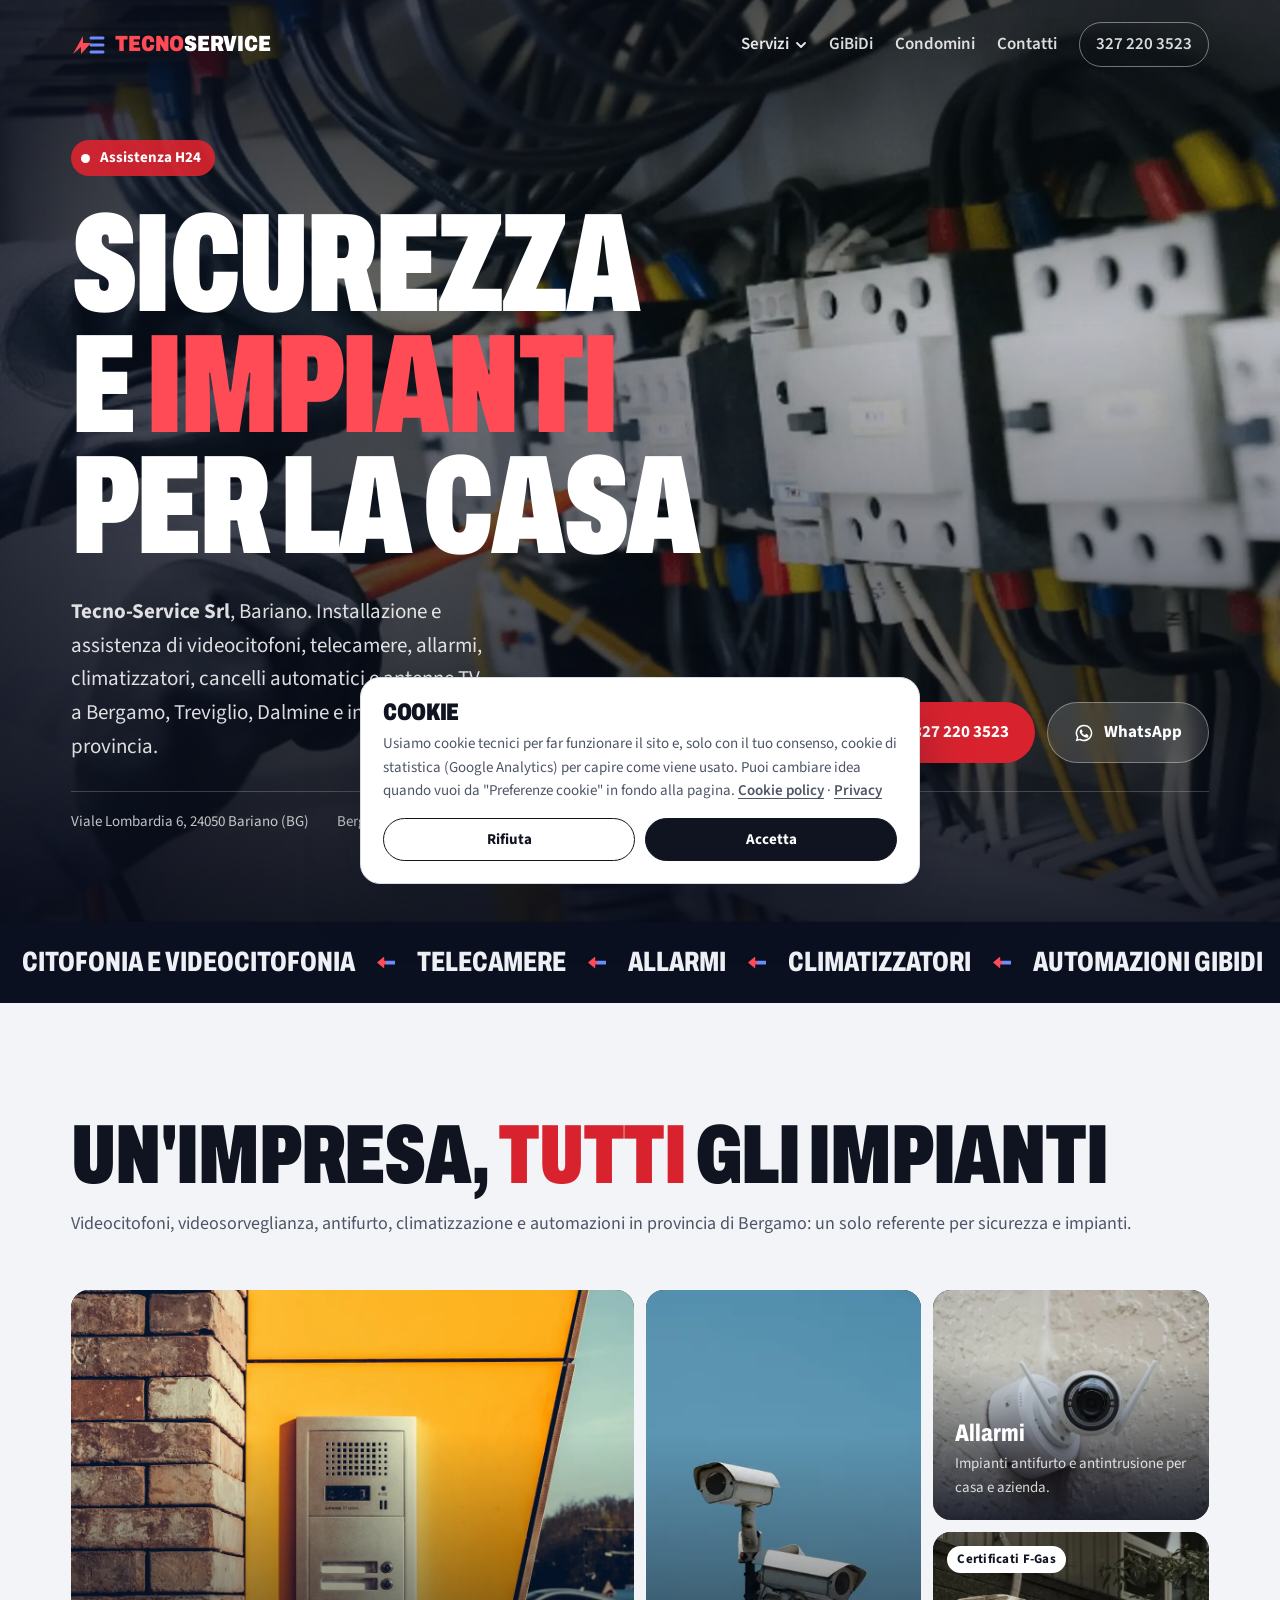
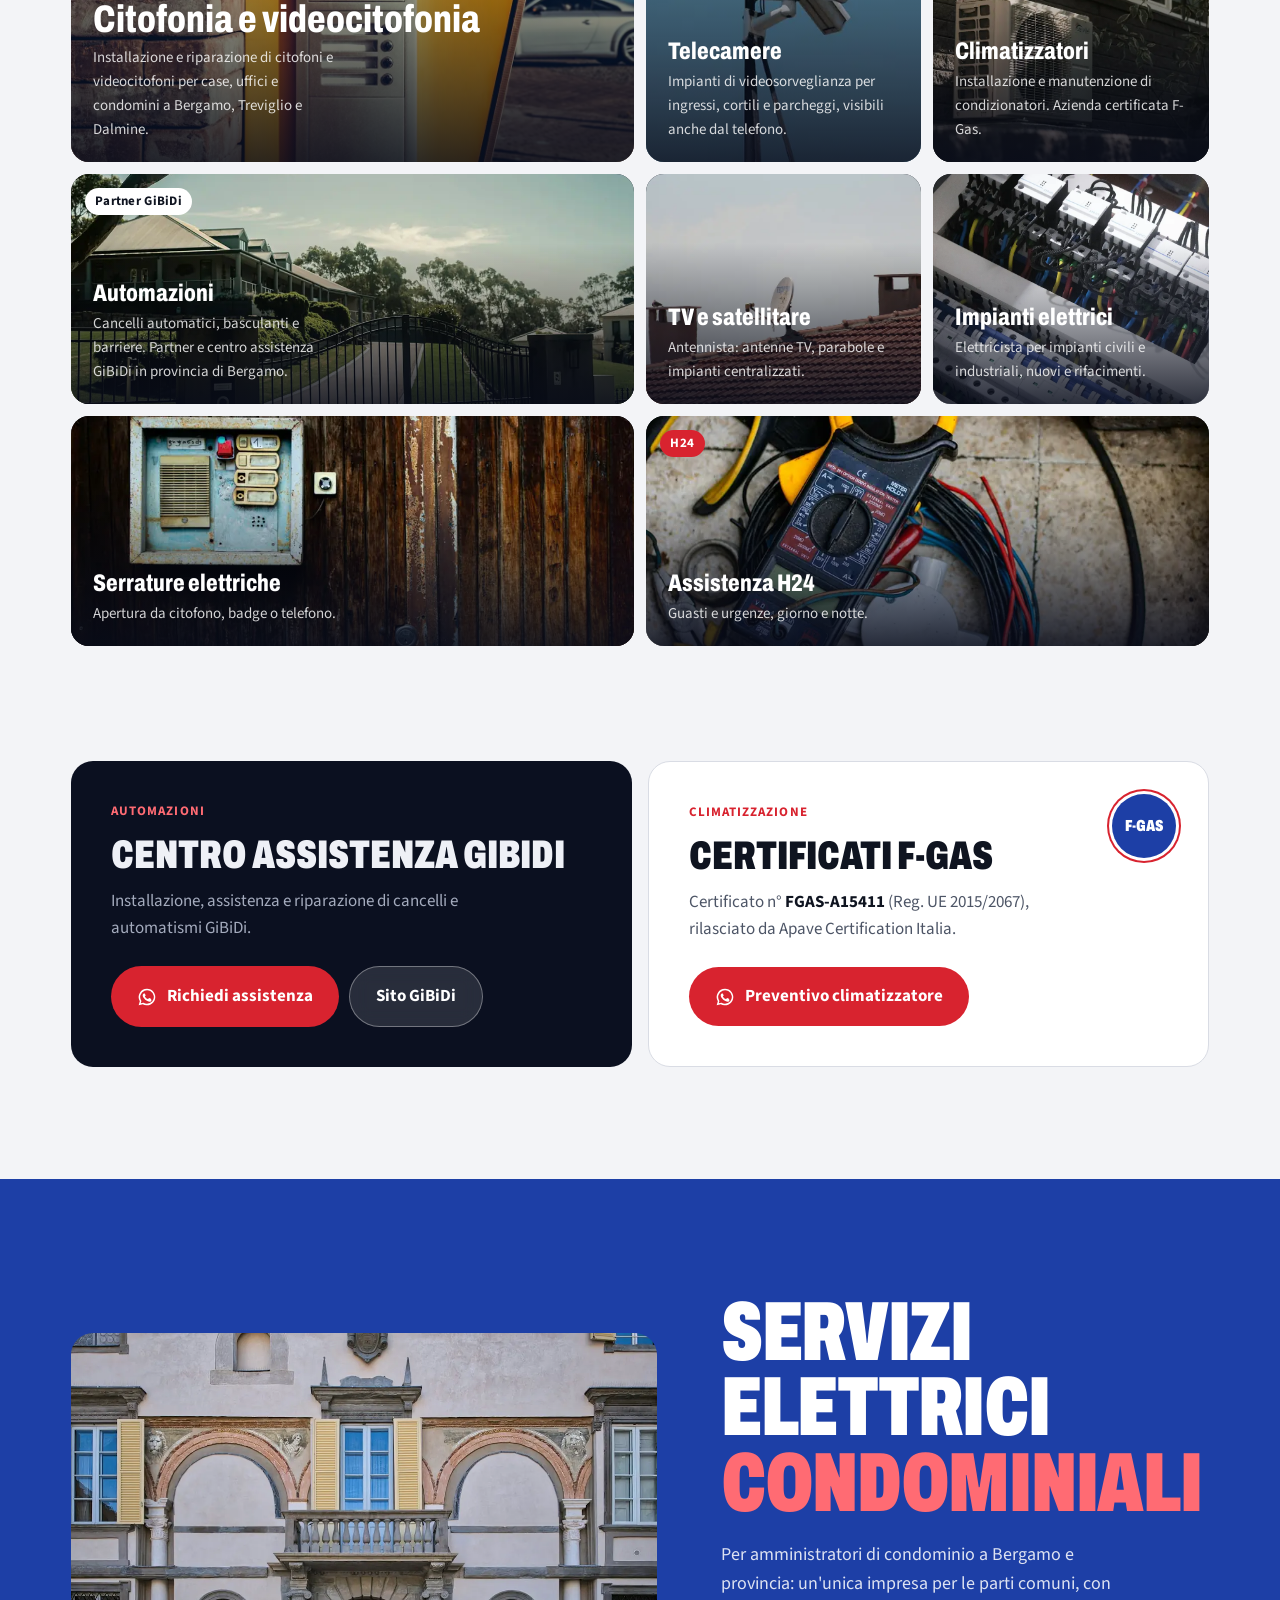
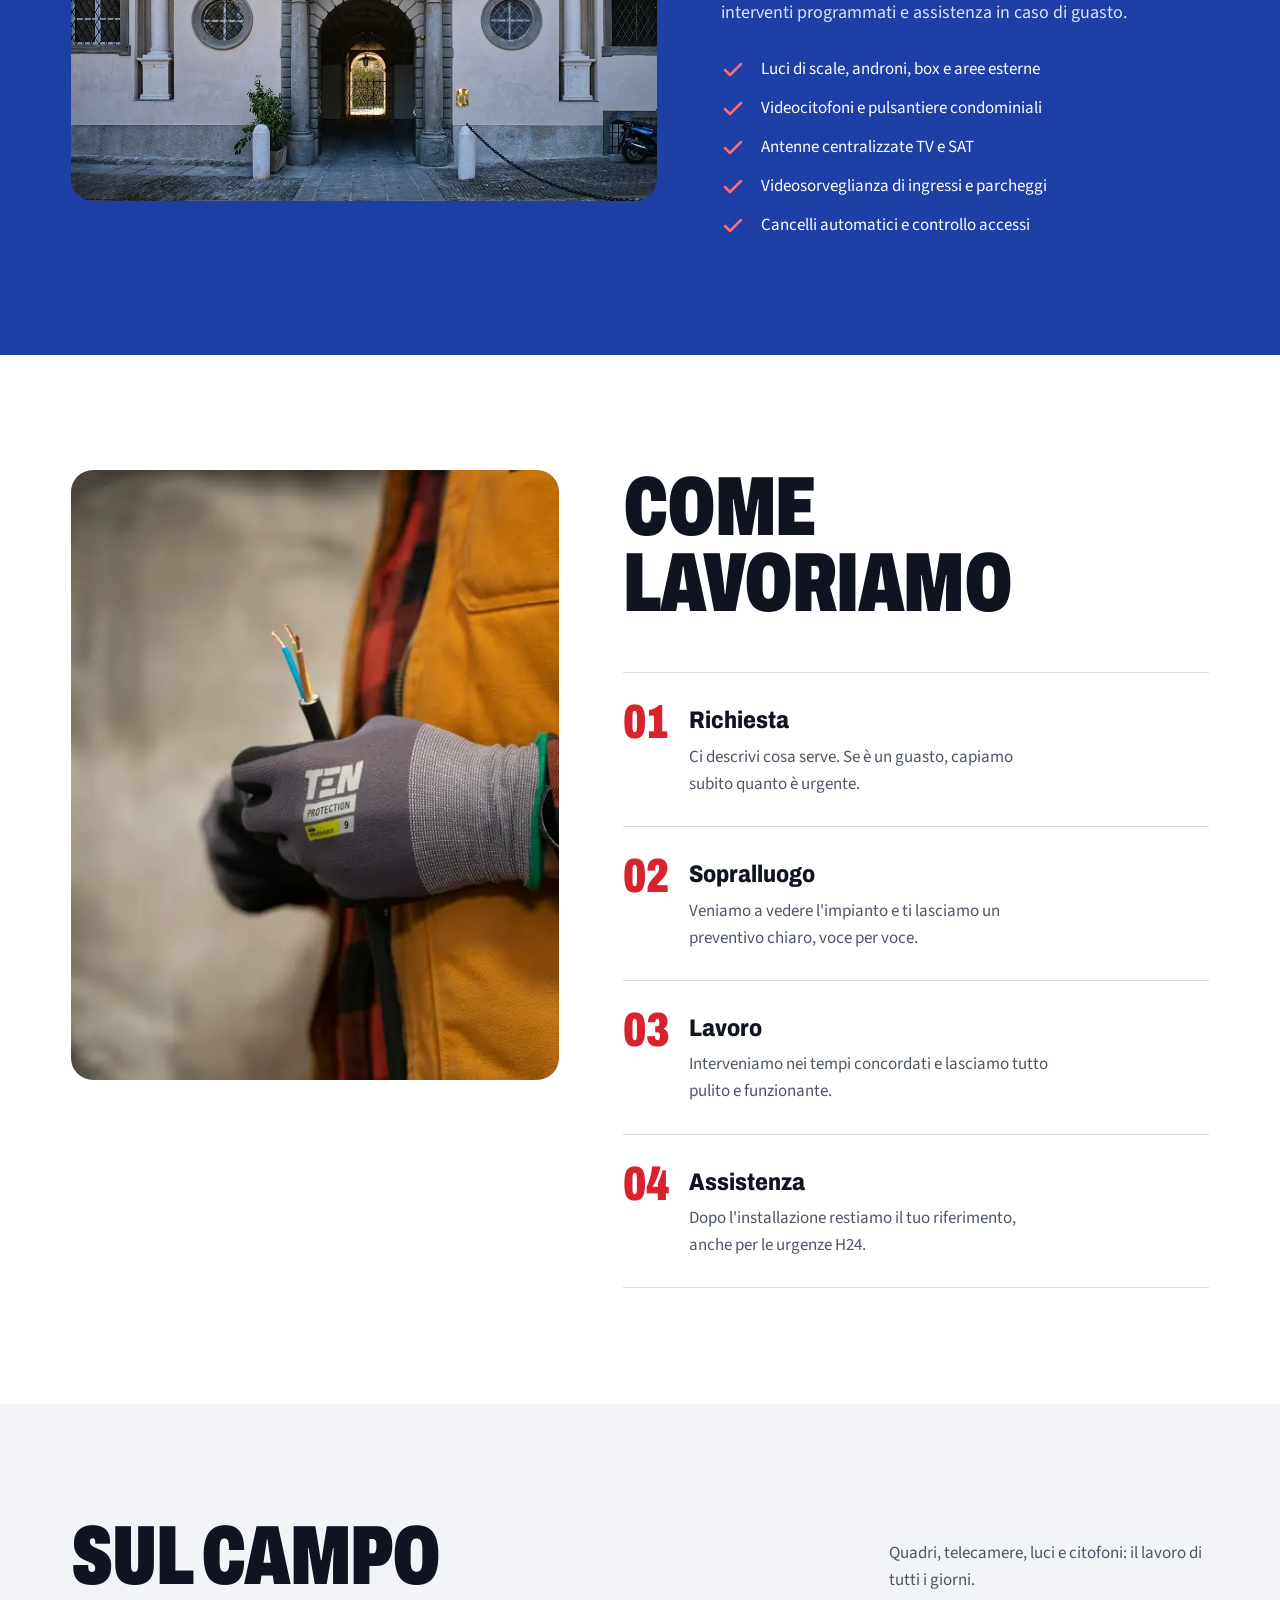
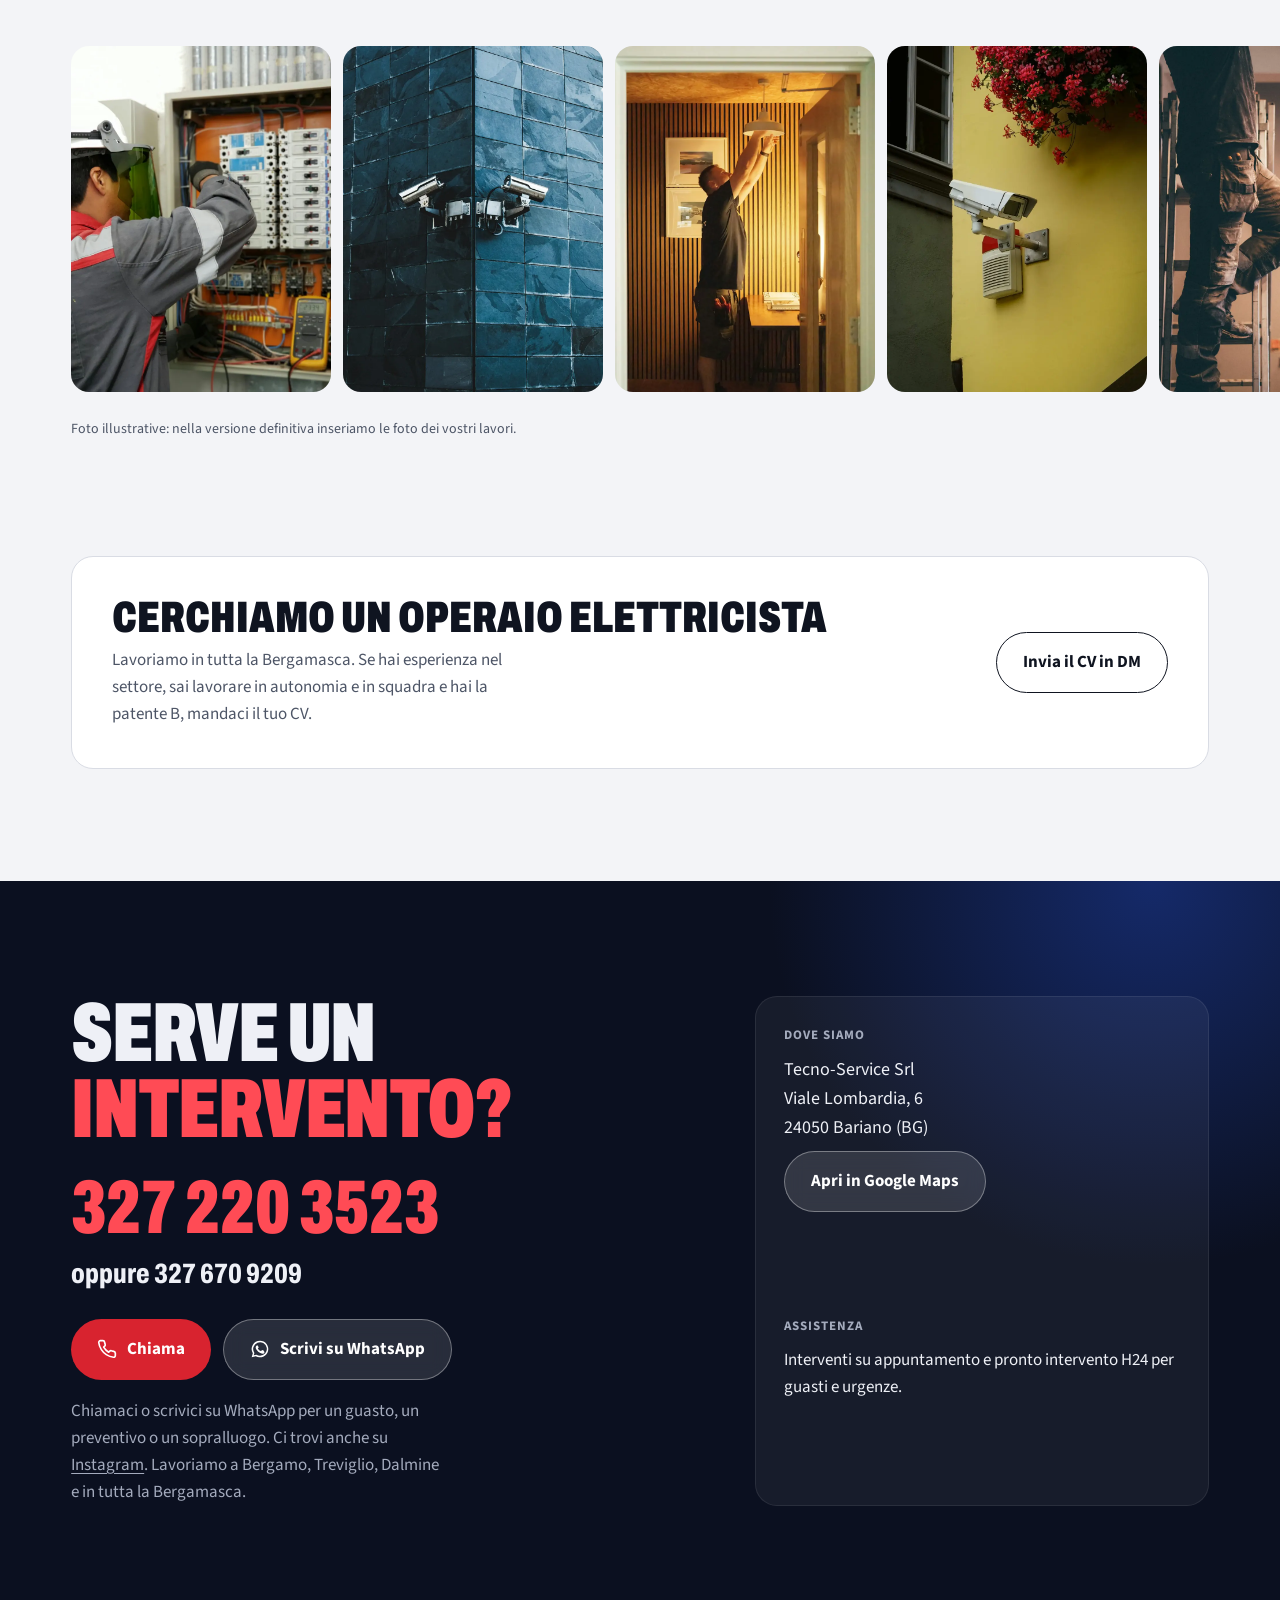
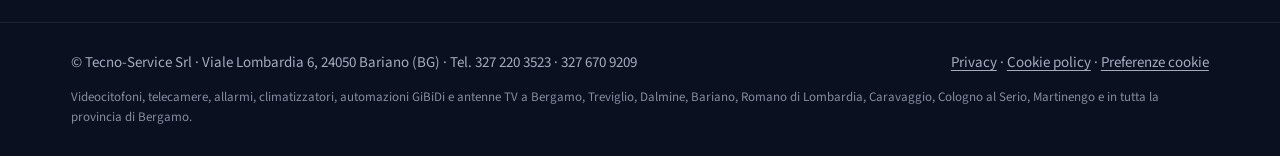
==== index.html @ feee60a0 "Sito Tecno-Service Srl" ====
<!doctype html>
<html lang="it">
<head>
<meta charset="utf-8">
<meta name="viewport" content="width=device-width, initial-scale=1, viewport-fit=cover">
<title>Tecno-Service Bariano | Videocitofoni, telecamere, allarmi e clima a Bergamo</title>
<meta name="description" content="Tecno-Service Srl, Bariano (BG): videocitofoni, telecamere, allarmi, climatizzatori (certificati F-Gas), automazioni GiBiDi, antenne TV e impianti elettrici a Bergamo, Treviglio e Dalmine. Assistenza H24: 327 220 3523.">
<link rel="stylesheet" href="https://fonts.googleapis.com/css2?family=Archivo:wdth,wght@62..125,400..900&family=Source+Sans+3:wght@400;600;700&display=swap">
<style>
/* Layout: condominium photo hero, red/blue marquee, 8 photo tiles for the real service list, condominium feature band, sticky-photo process, gallery, hiring strip, dark contact block. */
:root {
  --blue: #1d3fa6;
  --red: #d8232f;
  --accent: #1d3fa6;
  --on-accent: #ffffff;
  --bg: #f3f4f7; --surface: #ffffff; --ink: #0f1420; --ink-2: #4d5566; --line: #d9dce4;
  --night: #0b1020; --on-night: #eef0f6; --on-night-2: #a4abbd;
  --display: "Archivo", "Arial Narrow", sans-serif;
  --body: "Source Sans 3", system-ui, sans-serif;
  --ease: cubic-bezier(0.16, 1, 0.3, 1);
  --gut: max(16px, 4vw);
}
@media (prefers-color-scheme: dark) {
  :root:not([data-theme="light"]) { --accent: #7f9cff; --red: #ff5a63; --on-accent: #0b1020; --bg: #0f131c; --surface: #161b26; --ink: #eceef4; --ink-2: #a3aabb; --line: #283042; --night: #070a12; color-scheme: dark; }
}
:root[data-theme="dark"] { --accent: #7f9cff; --red: #ff5a63; --on-accent: #0b1020; --bg: #0f131c; --surface: #161b26; --ink: #eceef4; --ink-2: #a3aabb; --line: #283042; --night: #070a12; color-scheme: dark; }
* { box-sizing: border-box; }
body { margin: 0; background: var(--bg); color: var(--ink); font: 400 1.0625rem/1.6 var(--body); -webkit-font-smoothing: antialiased; }
h1, h2, h3, p, figure, ol { margin: 0; }
img { display: block; max-width: 100%; }
a { color: inherit; text-underline-offset: 0.2em; }
::selection { background: var(--red); color: #fff; }
:focus-visible { outline: 3px solid var(--red); outline-offset: 3px; border-radius: 6px; }
.wrap { width: 100%; max-width: 1240px; margin-inline: auto; padding-inline: var(--gut); }


/* Hero */
.hero { position: relative; min-height: min(88vh, 860px); display: grid; align-items: end; color: #fff; overflow: hidden; background: #0b1020; isolation: isolate; }
.hero > img { position: absolute; inset: 0; width: 100%; height: 100%; object-fit: cover; z-index: -2; }
.hero::after { content: ""; position: absolute; inset: 0; z-index: -1; background: linear-gradient(180deg, rgb(8 12 26 / 0.6) 0%, rgb(8 12 26 / 0.2) 35%, rgb(8 12 26 / 0.9) 100%), linear-gradient(90deg, rgb(8 12 26 / 0.75), transparent 70%); }
@media (prefers-reduced-motion: no-preference) {
  .hero > img { animation: settle 2.4s var(--ease) both; }
  @keyframes settle { from { transform: scale(1.12); filter: blur(6px) saturate(0.6); } }
}
.nav { position: absolute; inset: 0 0 auto 0; }
.nav .wrap { display: flex; justify-content: space-between; align-items: center; gap: 16px; padding-block: 22px; }
.brand { display: inline-flex; align-items: center; gap: 10px; font-family: var(--display); font-weight: 900; font-stretch: 80%; font-size: 1.375rem; text-decoration: none; letter-spacing: -0.01em; text-transform: uppercase; }
.brand svg { width: 34px; height: 22px; flex: none; }
.brand .t { color: #ff4b55; }
.nav-links { display: flex; gap: 22px; align-items: center; font-weight: 600; }
.nav-links a { text-decoration: none; opacity: 0.85; }
.nav-links a:hover { opacity: 1; }
.pill { border: 1.5px solid rgb(255 255 255 / 0.5); padding: 8px 16px; border-radius: 999px; backdrop-filter: blur(8px); }
@media (max-width: 760px) { .nav-links > a:not(.pill) { display: none; } }
.hero-body { padding-block: 140px clamp(40px, 7vw, 88px); display: grid; gap: 28px; }
.h24 { display: inline-flex; align-items: center; gap: 10px; width: fit-content; padding: 6px 14px 6px 10px; border-radius: 999px; background: rgb(216 35 47 / 0.92); font-weight: 700; font-size: 0.9375rem; }
.h24 i { width: 9px; height: 9px; border-radius: 50%; background: #fff; }
@media (prefers-reduced-motion: no-preference) {
  .h24 i { animation: pulse 1.6s ease-out infinite; }
  @keyframes pulse { 0% { box-shadow: 0 0 0 0 rgb(255 255 255 / 0.8); } 100% { box-shadow: 0 0 0 10px rgb(255 255 255 / 0); } }
}
.hero h1 { font-family: var(--display); font-weight: 900; font-stretch: 62%; text-transform: uppercase; font-size: clamp(3.2rem, 11vw, 9rem); line-height: 0.86; letter-spacing: -0.02em; max-width: 13ch; text-wrap: balance; }
.hero h1 span { color: #ff4b55; }
.hero-row { display: flex; flex-wrap: wrap; gap: 24px 48px; align-items: end; justify-content: space-between; }
.hero .lead { font-size: clamp(1.125rem, 2vw, 1.3125rem); max-width: 42ch; color: rgb(255 255 255 / 0.86); }
.actions { display: flex; flex-wrap: wrap; gap: 12px; }
.btn { display: inline-flex; align-items: center; gap: 10px; padding: 16px 26px; border-radius: 999px; font-weight: 700; text-decoration: none; transition: transform 160ms var(--ease), background-color 200ms ease, color 200ms ease; }
.btn:active { transform: scale(0.97); }
.btn svg { width: 20px; height: 20px; flex: none; }
.btn.primary { background: var(--red); color: #fff; }
.btn.glass { background: rgb(255 255 255 / 0.12); border: 1.5px solid rgb(255 255 255 / 0.35); color: #fff; backdrop-filter: blur(10px); }
@media (hover: hover) and (pointer: fine) { .btn.glass:hover { background: #fff; color: #0f1420; } }
.hero-meta { display: flex; flex-wrap: wrap; gap: 8px 28px; font-size: 0.9375rem; color: rgb(255 255 255 / 0.75); border-top: 1px solid rgb(255 255 255 / 0.2); padding-top: 18px; }
@media (max-width: 640px) { .hero .hero-meta, .nav .pill { display: none; } .hero-body { padding-block: 120px 96px; } }


/* Services dropdown */
.dd { position: relative; }
.dd summary { list-style: none; cursor: pointer; display: inline-flex; align-items: center; gap: 6px; font-weight: 600; opacity: 0.9; }
.dd summary::-webkit-details-marker { display: none; }
.dd summary svg { width: 12px; height: 12px; transition: transform 200ms var(--ease); }
.dd[open] summary svg { transform: rotate(180deg); }
.dd-menu { position: absolute; top: calc(100% + 14px); left: -16px; z-index: 20; display: grid; min-width: 260px; padding: 8px; border-radius: 16px; background: var(--surface); color: var(--ink); border: 1px solid var(--line); box-shadow: 0 18px 40px -12px rgb(8 12 26 / 0.45); transform-origin: top left; }
@media (prefers-reduced-motion: no-preference) { .dd[open] .dd-menu { animation: ddIn 180ms var(--ease); } @keyframes ddIn { from { opacity: 0; transform: translateY(-4px) scale(0.98); } } }
.dd-menu a { padding: 10px 12px; border-radius: 10px; text-decoration: none; opacity: 1; font-weight: 600; }
.dd-menu a:hover, .dd-menu a:focus-visible { background: var(--bg); color: var(--red); }
.dd-menu a[aria-current="page"] { color: var(--red); }
.dd-menu .dd-all { margin-top: 4px; border-top: 1px solid var(--line); border-radius: 0 0 10px 10px; color: var(--ink-2); font-weight: 500; }
@media (max-width: 760px) { .dd-menu { left: auto; right: 0; transform-origin: top right; } }

/* Marquee */
.marquee { background: var(--night); color: var(--on-night); overflow: hidden; }
.track { display: flex; width: max-content; align-items: center; padding-block: 18px; }
.track span { font-family: var(--display); font-weight: 800; font-stretch: 70%; text-transform: uppercase; font-size: clamp(1.25rem, 2.6vw, 1.75rem); white-space: nowrap; padding-inline: 22px; }
.track i { width: 18px; height: 12px; flex: none; background: linear-gradient(90deg, #ff4b55 50%, #6f8cff 50%); clip-path: polygon(0 50%, 40% 0, 40% 35%, 100% 35%, 100% 65%, 40% 65%, 40% 100%); }
@media (prefers-reduced-motion: no-preference) {
  .track { animation: slide 40s linear infinite; }
  .marquee:hover .track { animation-play-state: paused; }
  @keyframes slide { to { transform: translateX(-50%); } }
}

section { padding-block: clamp(64px, 9vw, 128px); }
.head { display: flex; flex-wrap: wrap; justify-content: space-between; align-items: end; gap: 16px 40px; margin-bottom: clamp(32px, 4vw, 56px); }
h2 { font-family: var(--display); font-weight: 900; font-stretch: 66%; text-transform: uppercase; font-size: clamp(2.5rem, 7vw, 5.25rem); line-height: 0.9; letter-spacing: -0.015em; text-wrap: balance; }
h2 em { font-style: normal; color: var(--red); }
.head p { color: var(--ink-2); max-width: 40ch; }
.head.stack { flex-direction: column; align-items: flex-start; }
.head.stack p { max-width: none; font-size: 1.125rem; }

/* Service tiles */
.tiles { display: grid; gap: 12px; grid-template-columns: repeat(4, 1fr); grid-auto-rows: 230px; grid-auto-flow: dense; }
.tile { position: relative; overflow: hidden; border-radius: 18px; color: #fff; text-decoration: none; background: #161b26; isolation: isolate; min-width: 0; }
.tile img { position: absolute; inset: 0; width: 100%; height: 100%; object-fit: cover; z-index: -2; transition: transform 700ms var(--ease); }
.tile::after { content: ""; position: absolute; inset: 0; z-index: -1; background: linear-gradient(180deg, transparent 30%, rgb(8 12 26 / 0.85)); }
.tile-txt { position: absolute; inset: auto 0 0 0; padding: 20px 22px; }
.tile h3 { font-family: var(--display); font-weight: 800; font-stretch: 75%; font-size: 1.5rem; line-height: 1.05; }
.tile p { color: rgb(255 255 255 / 0.82); font-size: 0.9375rem; margin-top: 6px; max-width: 36ch; }
.tile.big { grid-column: span 2; grid-row: span 2; }
.tile.big h3 { font-size: clamp(1.75rem, 3vw, 2.5rem); }
.tile.tall { grid-row: span 2; }
.tile.wide { grid-column: span 2; }
.tile.fgas::before { content: "Certificati F-Gas"; position: absolute; top: 14px; left: 14px; padding: 3px 10px; border-radius: 999px; background: #fff; color: #0f1420; font-weight: 700; font-size: 0.8125rem; letter-spacing: 0.02em; }
.tile.partner::before { content: "Partner GiBiDi"; position: absolute; top: 14px; left: 14px; padding: 3px 10px; border-radius: 999px; background: #fff; color: #0f1420; font-weight: 700; font-size: 0.8125rem; letter-spacing: 0.02em; }
.tile.hot::before { content: "H24"; position: absolute; top: 14px; left: 14px; padding: 3px 10px; border-radius: 999px; background: var(--red); color: #fff; font-weight: 700; font-size: 0.8125rem; letter-spacing: 0.04em; }
@media (hover: hover) and (pointer: fine) { .tile:hover img { transform: scale(1.06); } }
@media (max-width: 900px) { .tiles { grid-template-columns: repeat(2, 1fr); grid-auto-rows: 210px; } }
@media (max-width: 560px) { .tiles { grid-template-columns: 1fr; } .tile.big, .tile.wide { grid-column: span 1; } .tile.big { grid-row: span 1; } }

/* GiBiDi + F-Gas */
.duo { padding-block: 0 clamp(64px, 9vw, 112px); }
.duo-grid { display: grid; gap: 16px; grid-template-columns: 1fr; }
@media (min-width: 860px) { .duo-grid { grid-template-columns: 1fr 1fr; } }
.duo-card { display: flex; flex-direction: column; gap: 14px; padding: clamp(24px, 3.5vw, 40px); border-radius: 22px; min-width: 0; }
.duo-card.dark { background: var(--night); color: var(--on-night); }
.duo-card.light { background: var(--surface); border: 1px solid var(--line); }
.duo-card .lbl { color: var(--red); margin: 0; }
.duo-card.dark .lbl { color: #ff6b73; }
.duo-card h3 { font-family: var(--display); font-weight: 900; font-stretch: 70%; text-transform: uppercase; font-size: clamp(1.75rem, 3.2vw, 2.5rem); line-height: 0.95; text-wrap: balance; }
.duo-card p { max-width: 46ch; }
.duo-card.dark p:not(.lbl) { color: var(--on-night-2); }
.duo-card.light p:not(.lbl) { color: var(--ink-2); }
.duo-card.light strong { color: var(--ink); font-variant-numeric: tabular-nums; }
.duo-actions { display: flex; flex-wrap: wrap; gap: 10px; margin-top: auto; padding-top: 10px; }
.duo-card { position: relative; }
.duo-top { display: block; padding-right: 76px; }
.duo-card .seal { position: absolute; top: clamp(20px, 3vw, 32px); right: clamp(20px, 3vw, 32px); }
.seal { display: inline-grid; place-content: center; width: 64px; height: 64px; border-radius: 50%; flex: none; color: #fff; background: var(--blue); box-shadow: 0 0 0 3px var(--surface), 0 0 0 5px var(--red); font-family: var(--display); font-weight: 900; font-stretch: 70%; font-size: 1rem; }
.duo-card.light .btn.primary svg { width: 20px; height: 20px; }

/* Condominium band */
.condo { background: var(--blue); color: #fff; position: relative; overflow: hidden; }
.condo .grid { display: grid; gap: clamp(32px, 5vw, 64px); grid-template-columns: 1fr; align-items: center; }
@media (min-width: 900px) { .condo .grid { grid-template-columns: 6fr 5fr; } }
.condo img { width: 100%; aspect-ratio: 5 / 4; object-fit: cover; border-radius: 22px; }
.condo h2 em { color: #ff6b73; }
.condo .intro { color: rgb(255 255 255 / 0.85); margin-block: 20px 28px; max-width: 46ch; font-size: 1.125rem; }
.checks { list-style: none; padding: 0; margin: 0; display: grid; gap: 12px; }
.checks li { display: grid; grid-template-columns: 28px 1fr; gap: 12px; align-items: start; }
.checks svg { width: 24px; height: 24px; margin-top: 2px; color: #ff6b73; }

/* Process */
.process { background: var(--surface); }
.split { display: grid; gap: clamp(32px, 5vw, 72px); grid-template-columns: 1fr; align-items: start; }
@media (min-width: 900px) { .split { grid-template-columns: 5fr 6fr; } .stick { position: sticky; top: 24px; } }
.stick img { width: 100%; aspect-ratio: 4 / 5; object-fit: cover; border-radius: 22px; }
.steps { list-style: none; padding: 0; display: grid; }
.steps li { display: grid; grid-template-columns: auto 1fr; gap: 20px; padding-block: 28px; border-top: 1px solid var(--line); }
.steps li:last-child { border-bottom: 1px solid var(--line); }
.steps .n { font-family: var(--display); font-weight: 900; font-stretch: 70%; font-size: 3rem; line-height: 0.9; color: var(--red); font-variant-numeric: tabular-nums; }
.steps strong { font-family: var(--display); font-weight: 800; font-stretch: 85%; font-size: 1.5rem; display: block; margin-bottom: 4px; }
.steps p { color: var(--ink-2); max-width: 46ch; }

/* Gallery */
.gallery { display: grid; grid-auto-flow: column; grid-auto-columns: minmax(260px, 30%); gap: 12px; overflow-x: auto; scroll-snap-type: x mandatory; padding-inline: max(var(--gut), calc((100% - 1240px) / 2 + var(--gut))); scroll-padding-inline: max(var(--gut), calc((100% - 1240px) / 2 + var(--gut))); padding-bottom: 12px; scrollbar-width: thin; scrollbar-color: var(--red) transparent; }
@media (max-width: 560px) { .gallery { grid-auto-columns: 78%; } }
.gallery figure { scroll-snap-align: start; border-radius: 18px; overflow: hidden; aspect-ratio: 3 / 4; background: var(--line); }
.gallery img { width: 100%; height: 100%; object-fit: cover; }
.note { color: var(--ink-2); font-size: 0.875rem; margin-top: 14px; }

/* Hiring */
.hire { padding-block: 0 clamp(64px, 9vw, 112px); }
.hire-card { display: flex; flex-wrap: wrap; gap: 20px 40px; align-items: center; justify-content: space-between; padding: clamp(24px, 4vw, 40px); border-radius: 22px; background: var(--surface); border: 1px solid var(--line); }
.hire-card h3 { font-family: var(--display); font-weight: 900; font-stretch: 70%; text-transform: uppercase; font-size: clamp(1.75rem, 4vw, 2.75rem); line-height: 0.95; }
.hire-card p { color: var(--ink-2); margin-top: 8px; max-width: 52ch; }
.btn.outline { border: 1.5px solid var(--ink); color: var(--ink); }

/* Contact */
.contact { background: var(--night); color: var(--on-night); position: relative; overflow: hidden; }
.contact::before { content: ""; position: absolute; width: 60vw; height: 60vw; right: -20vw; top: -30vw; border-radius: 50%; background: radial-gradient(closest-side, rgb(29 63 166 / 0.55), transparent); pointer-events: none; }
.contact .grid { position: relative; display: grid; gap: 48px; grid-template-columns: 1fr; }
@media (min-width: 900px) { .contact .grid { grid-template-columns: 7fr 5fr; } }
.contact h2 { margin-bottom: 24px; }
.contact h2 em { color: #ff4b55; }
.contact .soft, .contact .lbl { color: var(--on-night-2); }
.lbl { font-size: 0.8125rem; text-transform: uppercase; letter-spacing: 0.08em; font-weight: 700; margin-bottom: 10px; }
.card { display: grid; gap: 28px; padding: 28px; border-radius: 22px; background: rgb(255 255 255 / 0.05); border: 1px solid rgb(255 255 255 / 0.08); }
.addr { font-size: 1.125rem; }
.handle { display: inline-block; font-variant-numeric: tabular-nums; font-family: var(--display); font-weight: 900; font-stretch: 66%; font-size: clamp(2.25rem, 7vw, 4.75rem); line-height: 0.95; color: #ff4b55; text-decoration: none; word-break: break-word; }
.ph { display: inline-block; margin-top: 6px; padding: 4px 10px; border-radius: 8px; border: 1px dashed rgb(255 255 255 / 0.3); color: var(--on-night-2); font-size: 0.9375rem; }

.alt-num { margin-top: 8px; font-family: var(--display); font-weight: 800; font-stretch: 75%; font-size: clamp(1.25rem, 3vw, 1.75rem); color: var(--on-night); }
.alt-num a { color: inherit; text-decoration: none; font-variant-numeric: tabular-nums; }
footer { background: var(--night); color: var(--on-night-2); font-size: 0.9375rem; border-top: 1px solid rgb(255 255 255 / 0.08); }
footer .areas { order: 3; flex-basis: 100%; font-size: 0.8125rem; opacity: 0.8; }
footer .legal-links a { color: inherit; }
footer .legal-links { white-space: nowrap; }
footer .wrap { display: flex; flex-wrap: wrap; justify-content: space-between; gap: 12px; padding-block: 28px 110px; }
@media (min-width: 641px) { footer .wrap { padding-block: 28px; } }

.sticky-cta { position: fixed; left: 16px; right: 16px; bottom: calc(14px + env(safe-area-inset-bottom, 0px)); display: none; z-index: 10; }
.sticky-cta { gap: 10px; }
.btn.wa-solid { background: #1fa855; color: #fff; }
.sticky-cta .btn { flex: 1; justify-content: center; box-shadow: 0 12px 30px -10px rgb(0 0 0 / 0.5); }
@media (max-width: 640px) { .sticky-cta { display: flex; } }

@supports (animation-timeline: view()) {
  @media (prefers-reduced-motion: no-preference) {
    .tile, .steps li, .gallery figure, .checks li { animation: rise linear both; animation-timeline: view(); animation-range: entry 0% entry 60%; }
    @keyframes rise { from { transform: translateY(40px) scale(0.97); } }
  }
}
</style>

<script type="application/ld+json">{"@context": "https://schema.org", "@type": "Electrician", "name": "Tecno-Service Srl", "description": "Installazione e assistenza di videocitofoni, telecamere, allarmi, climatizzatori, automazioni GiBiDi e antenne TV in provincia di Bergamo.", "address": {"@type": "PostalAddress", "streetAddress": "Viale Lombardia 6", "postalCode": "24050", "addressLocality": "Bariano", "addressRegion": "BG", "addressCountry": "IT"}, "areaServed": [{"@type": "City", "name": "Bergamo"}, {"@type": "City", "name": "Treviglio"}, {"@type": "City", "name": "Dalmine"}, {"@type": "City", "name": "Bariano"}, {"@type": "City", "name": "Romano di Lombardia"}, {"@type": "City", "name": "Caravaggio"}, {"@type": "City", "name": "Cologno al Serio"}, {"@type": "City", "name": "Martinengo"}, {"@type": "AdministrativeArea", "name": "Provincia di Bergamo"}], "hasOfferCatalog": {"@type": "OfferCatalog", "name": "Servizi", "itemListElement": [{"@type": "Offer", "itemOffered": {"@type": "Service", "name": "Installazione videocitofoni"}}, {"@type": "Offer", "itemOffered": {"@type": "Service", "name": "Impianti di videosorveglianza"}}, {"@type": "Offer", "itemOffered": {"@type": "Service", "name": "Impianti antifurto"}}, {"@type": "Offer", "itemOffered": {"@type": "Service", "name": "Installazione climatizzatori (azienda certificata F-Gas)"}}, {"@type": "Offer", "itemOffered": {"@type": "Service", "name": "Automazioni cancelli e assistenza GiBiDi"}}, {"@type": "Offer", "itemOffered": {"@type": "Service", "name": "Antenne TV e satellitari"}}, {"@type": "Offer", "itemOffered": {"@type": "Service", "name": "Impianti elettrici civili e industriali"}}, {"@type": "Offer", "itemOffered": {"@type": "Service", "name": "Servizi elettrici condominiali"}}]}, "telephone": "+39 327 220 3523", "sameAs": ["https://www.instagram.com/tecno_service.srl/"], "hasCredential": {"@type": "EducationalOccupationalCredential", "name": "Certificazione F-Gas impresa (Reg. UE 2015/2067)", "identifier": "FGAS-A15411", "recognizedBy": {"@type": "Organization", "name": "Apave Certification Italia"}}}</script>

</head>
<body>
<header class="hero">
  <img src="hero.webp" alt="" fetchpriority="high" style="object-position: 70% 40%">
  <nav class="nav" aria-label="Principale">
    <div class="wrap">
      <a class="brand" href="#"><svg viewBox="0 0 34 22" aria-hidden="true"><path d="M2 20 L12 2 L12 9 L20 9 L10 20 L10 13 Z" fill="#ff4b55"/><path d="M20 4 H32 M20 11 H32 M20 18 H32" stroke="#6f8cff" stroke-width="3" stroke-linecap="round"/></svg><span><span class="t">Tecno</span>Service</span></a>
      <div class="nav-links">
        <details class="dd"><summary>Servizi<svg viewBox="0 0 12 12" aria-hidden="true"><path d="M2 4l4 4 4-4" fill="none" stroke="currentColor" stroke-width="1.8" stroke-linecap="round" stroke-linejoin="round"/></svg></summary><div class="dd-menu"><a href="videocitofoni-bergamo.html">Citofoni e videocitofoni</a><a href="videosorveglianza-bergamo.html">Telecamere e videosorveglianza</a><a href="allarmi-antifurto-bergamo.html">Allarmi e antifurto</a><a href="climatizzatori-bergamo.html">Climatizzatori</a><a href="automazioni-gibidi-bergamo.html">Automazioni GiBiDi</a><a href="antennista-bergamo.html">Antennista TV e SAT</a><a href="impianti-elettrici-bergamo.html">Impianti elettrici</a><a href="serrature-elettriche-bergamo.html">Serrature elettriche</a><a href="assistenza-h24-bergamo.html">Assistenza H24</a><a class="dd-all" href="#servizi">Tutti i servizi</a></div></details>
        <a href="#gibidi">GiBiDi</a>
        <a href="#condomini">Condomini</a>
        <a href="#contatti">Contatti</a>
        <a class="pill" href="tel:+393272203523">327 220 3523</a>
      </div>
    </div>
  </nav>
  <div class="wrap hero-body">
    <span class="h24"><i aria-hidden="true"></i>Assistenza H24</span>
    <h1>Sicurezza e <span>impianti</span> per la casa</h1>
    <div class="hero-row">
      <p class="lead"><strong>Tecno-Service Srl</strong>, Bariano. Installazione e assistenza di videocitofoni, telecamere, allarmi, climatizzatori, cancelli automatici e antenne TV a Bergamo, Treviglio, Dalmine e in tutta la provincia.</p>
      <div class="actions">
        <a class="btn primary" href="tel:+393272203523"><svg viewBox="0 0 24 24" fill="none" stroke="currentColor" stroke-width="2" stroke-linecap="round" stroke-linejoin="round" aria-hidden="true"><path d="M22 16.9v3a2 2 0 0 1-2.2 2 19.8 19.8 0 0 1-8.6-3.1 19.5 19.5 0 0 1-6-6A19.8 19.8 0 0 1 2.1 4.2 2 2 0 0 1 4.1 2h3a2 2 0 0 1 2 1.7c.1.9.4 1.8.7 2.7a2 2 0 0 1-.5 2.1L8 9.8a16 16 0 0 0 6 6l1.3-1.3a2 2 0 0 1 2.1-.4c.9.3 1.8.6 2.7.7a2 2 0 0 1 1.7 2z"/></svg>Chiama 327 220 3523</a>
        <a class="btn glass wa" href="https://wa.me/393276709209" target="_blank" rel="noopener"><svg viewBox="0 0 24 24" fill="currentColor" aria-hidden="true"><path d="M12 2a10 10 0 0 0-8.6 15.1L2 22l5-1.3A10 10 0 1 0 12 2zm0 18.2a8.2 8.2 0 0 1-4.2-1.2l-.3-.2-3 .8.8-2.9-.2-.3A8.2 8.2 0 1 1 12 20.2zm4.5-6.1c-.2-.1-1.5-.7-1.7-.8-.2-.1-.4-.1-.6.1l-.8 1c-.1.2-.3.2-.5.1a6.7 6.7 0 0 1-3.3-2.9c-.2-.4.2-.4.7-1.3.1-.2 0-.3 0-.4l-.8-1.8c-.2-.5-.4-.4-.6-.4h-.5a1 1 0 0 0-.7.3 3 3 0 0 0-.9 2.2 5.2 5.2 0 0 0 1.1 2.7 11.8 11.8 0 0 0 4.5 4c1.7.7 2.3.8 3.1.7.5-.1 1.5-.6 1.7-1.2.2-.6.2-1.1.2-1.2-.1-.1-.3-.2-.5-.3z"/></svg>WhatsApp</a>
      </div>
    </div>
    <div class="hero-meta"><span>Viale Lombardia 6, 24050 Bariano (BG)</span><span>Bergamo, Treviglio, Dalmine e tutta la Bergamasca</span><span>Servizi elettrici condominiali</span></div>
  </div>
</header>

<div class="marquee" aria-hidden="true"><div class="track"><span>Citofonia e videocitofonia</span><i></i><span>Telecamere</span><i></i><span>Allarmi</span><i></i><span>Climatizzatori</span><i></i><span>Automazioni GiBiDi</span><i></i><span>TV e satellitare</span><i></i><span>Impianti elettrici</span><i></i><span>Certificati F-Gas</span><i></i><span>Assistenza H24</span><i></i><span>Citofonia e videocitofonia</span><i></i><span>Telecamere</span><i></i><span>Allarmi</span><i></i><span>Climatizzatori</span><i></i><span>Automazioni GiBiDi</span><i></i><span>TV e satellitare</span><i></i><span>Impianti elettrici</span><i></i><span>Certificati F-Gas</span><i></i><span>Assistenza H24</span><i></i></div></div>

<main>
  <section id="servizi">
    <div class="wrap">
      <div class="head stack"><h2>Un'impresa, <em>tutti</em> gli impianti</h2><p>Videocitofoni, videosorveglianza, antifurto, climatizzazione e automazioni in provincia di Bergamo: un solo referente per sicurezza e impianti.</p></div>
      <div class="tiles">
        <a class="tile big" href="videocitofoni-bergamo.html"><img src="s-citofonia.webp" alt="" loading="lazy" style="object-position: 30% 50%"><div class="tile-txt"><h3>Citofonia e videocitofonia</h3><p>Installazione e riparazione di citofoni e videocitofoni per case, uffici e condomini a Bergamo, Treviglio e Dalmine.</p></div></a>
        <a class="tile tall" href="videosorveglianza-bergamo.html"><img src="s-tvcc.webp" alt="" loading="lazy"><div class="tile-txt"><h3>Telecamere</h3><p>Impianti di videosorveglianza per ingressi, cortili e parcheggi, visibili anche dal telefono.</p></div></a>
        <a class="tile" href="allarmi-antifurto-bergamo.html"><img src="s-antintrusione.webp" alt="" loading="lazy"><div class="tile-txt"><h3>Allarmi</h3><p>Impianti antifurto e antintrusione per casa e azienda.</p></div></a>
        <a class="tile fgas" href="climatizzatori-bergamo.html"><img src="s-clima.webp" alt="" loading="lazy"><div class="tile-txt"><h3>Climatizzatori</h3><p>Installazione e manutenzione di condizionatori. Azienda certificata F-Gas.</p></div></a>
        <a class="tile wide partner" href="automazioni-gibidi-bergamo.html"><img src="s-gate.webp" alt="" loading="lazy"><div class="tile-txt"><h3>Automazioni</h3><p>Cancelli automatici, basculanti e barriere. Partner e centro assistenza GiBiDi in provincia di Bergamo.</p></div></a>
        <a class="tile" href="antennista-bergamo.html"><img src="s-tvsat.webp" alt="" loading="lazy"><div class="tile-txt"><h3>TV e satellitare</h3><p>Antennista: antenne TV, parabole e impianti centralizzati.</p></div></a>
        <a class="tile" href="impianti-elettrici-bergamo.html"><img src="s-impianti.webp" alt="" loading="lazy"><div class="tile-txt"><h3>Impianti elettrici</h3><p>Elettricista per impianti civili e industriali, nuovi e rifacimenti.</p></div></a>
        <a class="tile wide" href="serrature-elettriche-bergamo.html"><img src="s-automazioni.webp" alt="" loading="lazy"><div class="tile-txt"><h3>Serrature elettriche</h3><p>Apertura da citofono, badge o telefono.</p></div></a>
        <a class="tile wide hot" href="assistenza-h24-bergamo.html"><img src="s-h24.webp" alt="" loading="lazy"><div class="tile-txt"><h3>Assistenza H24</h3><p>Guasti e urgenze, giorno e notte.</p></div></a>
      </div>
    </div>
  </section>

  <div class="duo">
    <div class="wrap duo-grid">
      <article id="gibidi" class="duo-card dark">
        <p class="lbl">Automazioni</p>
        <h3>Centro assistenza GiBiDi</h3>
        <p>Installazione, assistenza e riparazione di cancelli e automatismi GiBiDi.</p>
        <div class="duo-actions">
          <a class="btn primary" href="https://wa.me/393276709209" target="_blank" rel="noopener"><svg viewBox="0 0 24 24" fill="currentColor" aria-hidden="true"><path d="M12 2a10 10 0 0 0-8.6 15.1L2 22l5-1.3A10 10 0 1 0 12 2zm0 18.2a8.2 8.2 0 0 1-4.2-1.2l-.3-.2-3 .8.8-2.9-.2-.3A8.2 8.2 0 1 1 12 20.2zm4.5-6.1c-.2-.1-1.5-.7-1.7-.8-.2-.1-.4-.1-.6.1l-.8 1c-.1.2-.3.2-.5.1a6.7 6.7 0 0 1-3.3-2.9c-.2-.4.2-.4.7-1.3.1-.2 0-.3 0-.4l-.8-1.8c-.2-.5-.4-.4-.6-.4h-.5a1 1 0 0 0-.7.3 3 3 0 0 0-.9 2.2 5.2 5.2 0 0 0 1.1 2.7 11.8 11.8 0 0 0 4.5 4c1.7.7 2.3.8 3.1.7.5-.1 1.5-.6 1.7-1.2.2-.6.2-1.1.2-1.2-.1-.1-.3-.2-.5-.3z"/></svg>Richiedi assistenza</a>
          <a class="btn glass" href="https://www.gibidi.com" target="_blank" rel="noopener">Sito GiBiDi</a>
        </div>
      </article>
      <article id="fgas" class="duo-card light">
        <div class="duo-top"><p class="lbl">Climatizzazione</p><span class="seal" aria-hidden="true">F-GAS</span></div>
        <h3 style="padding-right:64px">Certificati <span style="white-space:nowrap">F-Gas</span></h3>
        <p>Certificato n° <strong style="user-select:all">FGAS-A15411</strong> (Reg. UE 2015/2067), rilasciato da Apave Certification Italia.</p>
        <div class="duo-actions">
          <a class="btn primary" href="https://wa.me/393276709209" target="_blank" rel="noopener"><svg viewBox="0 0 24 24" fill="currentColor" aria-hidden="true"><path d="M12 2a10 10 0 0 0-8.6 15.1L2 22l5-1.3A10 10 0 1 0 12 2zm0 18.2a8.2 8.2 0 0 1-4.2-1.2l-.3-.2-3 .8.8-2.9-.2-.3A8.2 8.2 0 1 1 12 20.2zm4.5-6.1c-.2-.1-1.5-.7-1.7-.8-.2-.1-.4-.1-.6.1l-.8 1c-.1.2-.3.2-.5.1a6.7 6.7 0 0 1-3.3-2.9c-.2-.4.2-.4.7-1.3.1-.2 0-.3 0-.4l-.8-1.8c-.2-.5-.4-.4-.6-.4h-.5a1 1 0 0 0-.7.3 3 3 0 0 0-.9 2.2 5.2 5.2 0 0 0 1.1 2.7 11.8 11.8 0 0 0 4.5 4c1.7.7 2.3.8 3.1.7.5-.1 1.5-.6 1.7-1.2.2-.6.2-1.1.2-1.2-.1-.1-.3-.2-.5-.3z"/></svg>Preventivo climatizzatore</a>
        </div>
      </article>
    </div>
  </div>

  <section id="condomini" class="condo">
    <div class="wrap grid">
      <img src="condo.webp" alt="" loading="lazy">
      <div>
        <h2>Servizi elettrici <em>condominiali</em></h2>
        <p class="intro">Per amministratori di condominio a Bergamo e provincia: un'unica impresa per le parti comuni, con interventi programmati e assistenza in caso di guasto.</p>
        <ul class="checks">
          <li><svg viewBox="0 0 24 24" fill="none" stroke="currentColor" stroke-width="2.5" stroke-linecap="round" stroke-linejoin="round" aria-hidden="true"><path d="M20 6 9 17l-5-5"/></svg><span>Luci di scale, androni, box e aree esterne</span></li>
          <li><svg viewBox="0 0 24 24" fill="none" stroke="currentColor" stroke-width="2.5" stroke-linecap="round" stroke-linejoin="round" aria-hidden="true"><path d="M20 6 9 17l-5-5"/></svg><span>Videocitofoni e pulsantiere condominiali</span></li>
          <li><svg viewBox="0 0 24 24" fill="none" stroke="currentColor" stroke-width="2.5" stroke-linecap="round" stroke-linejoin="round" aria-hidden="true"><path d="M20 6 9 17l-5-5"/></svg><span>Antenne centralizzate TV e SAT</span></li>
          <li><svg viewBox="0 0 24 24" fill="none" stroke="currentColor" stroke-width="2.5" stroke-linecap="round" stroke-linejoin="round" aria-hidden="true"><path d="M20 6 9 17l-5-5"/></svg><span>Videosorveglianza di ingressi e parcheggi</span></li>
          <li><svg viewBox="0 0 24 24" fill="none" stroke="currentColor" stroke-width="2.5" stroke-linecap="round" stroke-linejoin="round" aria-hidden="true"><path d="M20 6 9 17l-5-5"/></svg><span>Cancelli automatici e controllo accessi</span></li>
        </ul>
      </div>
    </div>
  </section>

  <section id="metodo" class="process">
    <div class="wrap split">
      <div class="stick"><img src="process.webp" alt="" loading="lazy"></div>
      <div>
        <div class="head"><h2>Come lavoriamo</h2></div>
        <ol class="steps">
          <li><span class="n">01</span><div><strong>Richiesta</strong><p>Ci descrivi cosa serve. Se è un guasto, capiamo subito quanto è urgente.</p></div></li>
          <li><span class="n">02</span><div><strong>Sopralluogo</strong><p>Veniamo a vedere l'impianto e ti lasciamo un preventivo chiaro, voce per voce.</p></div></li>
          <li><span class="n">03</span><div><strong>Lavoro</strong><p>Interveniamo nei tempi concordati e lasciamo tutto pulito e funzionante.</p></div></li>
          <li><span class="n">04</span><div><strong>Assistenza</strong><p>Dopo l'installazione restiamo il tuo riferimento, anche per le urgenze H24.</p></div></li>
        </ol>
      </div>
    </div>
  </section>

  <section id="lavori" aria-label="Galleria">
    <div class="wrap head"><h2>Sul campo</h2><p>Quadri, telecamere, luci e citofoni: il lavoro di tutti i giorni.</p></div>
    <div class="gallery">
      <figure><img src="g-1.webp" alt=""></figure>
      <figure><img src="g-2.webp" alt=""></figure>
      <figure><img src="g-3.webp" alt=""></figure>
      <figure><img src="g-4.webp" alt=""></figure>
      <figure><img src="g-5.webp" alt=""></figure>
      <figure><img src="g-6.webp" alt=""></figure>
    </div>
    <p class="wrap note">Foto illustrative: nella versione definitiva inseriamo le foto dei vostri lavori.</p>
  </section>

  <div class="hire">
    <div class="wrap">
      <div class="hire-card">
        <div>
          <h3>Cerchiamo un operaio elettricista</h3>
          <p>Lavoriamo in tutta la Bergamasca. Se hai esperienza nel settore, sai lavorare in autonomia e in squadra e hai la patente B, mandaci il tuo CV.</p>
        </div>
        <a class="btn outline" href="https://www.instagram.com/tecno_service.srl/" target="_blank" rel="noopener">Invia il CV in DM</a>
      </div>
    </div>
  </div>

  <section id="contatti" class="contact">
    <div class="wrap grid">
      <div>
        <h2>Serve un <em>intervento?</em></h2>
        <a class="handle" href="tel:+393272203523" style="user-select:all">327 220 3523</a>
        <p class="alt-num">oppure <a href="tel:+393276709209" style="user-select:all">327 670 9209</a></p>
        <div class="actions" style="margin-top:22px"><a class="btn primary" href="tel:+393272203523"><svg viewBox="0 0 24 24" fill="none" stroke="currentColor" stroke-width="2" stroke-linecap="round" stroke-linejoin="round" aria-hidden="true"><path d="M22 16.9v3a2 2 0 0 1-2.2 2 19.8 19.8 0 0 1-8.6-3.1 19.5 19.5 0 0 1-6-6A19.8 19.8 0 0 1 2.1 4.2 2 2 0 0 1 4.1 2h3a2 2 0 0 1 2 1.7c.1.9.4 1.8.7 2.7a2 2 0 0 1-.5 2.1L8 9.8a16 16 0 0 0 6 6l1.3-1.3a2 2 0 0 1 2.1-.4c.9.3 1.8.6 2.7.7a2 2 0 0 1 1.7 2z"/></svg>Chiama</a><a class="btn glass" href="https://wa.me/393276709209" target="_blank" rel="noopener"><svg viewBox="0 0 24 24" fill="currentColor" aria-hidden="true"><path d="M12 2a10 10 0 0 0-8.6 15.1L2 22l5-1.3A10 10 0 1 0 12 2zm0 18.2a8.2 8.2 0 0 1-4.2-1.2l-.3-.2-3 .8.8-2.9-.2-.3A8.2 8.2 0 1 1 12 20.2zm4.5-6.1c-.2-.1-1.5-.7-1.7-.8-.2-.1-.4-.1-.6.1l-.8 1c-.1.2-.3.2-.5.1a6.7 6.7 0 0 1-3.3-2.9c-.2-.4.2-.4.7-1.3.1-.2 0-.3 0-.4l-.8-1.8c-.2-.5-.4-.4-.6-.4h-.5a1 1 0 0 0-.7.3 3 3 0 0 0-.9 2.2 5.2 5.2 0 0 0 1.1 2.7 11.8 11.8 0 0 0 4.5 4c1.7.7 2.3.8 3.1.7.5-.1 1.5-.6 1.7-1.2.2-.6.2-1.1.2-1.2-.1-.1-.3-.2-.5-.3z"/></svg>Scrivi su WhatsApp</a></div>
        <p class="soft" style="margin-top:18px; max-width:46ch">Chiamaci o scrivici su WhatsApp per un guasto, un preventivo o un sopralluogo. Ci trovi anche su <a href="https://www.instagram.com/tecno_service.srl/" target="_blank" rel="noopener">Instagram</a>. Lavoriamo a Bergamo, Treviglio, Dalmine e in tutta la Bergamasca.</p>
      </div>
      <div class="card">
        <div><p class="lbl">Dove siamo</p><p class="addr">Tecno-Service Srl<br>Viale Lombardia, 6<br>24050 Bariano (BG)</p>
        <a class="btn glass" style="margin-top:8px" href="https://www.google.com/maps/search/?api=1&amp;query=Viale%20Lombardia%206%2C%2024050%20Bariano%20BG" target="_blank" rel="noopener">Apri in Google Maps</a></div>
        <div><p class="lbl">Assistenza</p><p>Interventi su appuntamento e pronto intervento H24 per guasti e urgenze.</p></div>
      </div>
    </div>
  </section>
</main>

<footer>
  <div class="wrap">
    <span>© Tecno-Service Srl · Viale Lombardia 6, 24050 Bariano (BG) · Tel. 327 220 3523 · 327 670 9209</span>
    
    <span class="legal-links"><a href="privacy.html">Privacy</a> · <a href="cookie.html">Cookie policy</a> · <a href="#" data-cookie-prefs>Preferenze cookie</a></span>
    <span class="areas">Videocitofoni, telecamere, allarmi, climatizzatori, automazioni GiBiDi e antenne TV a Bergamo, Treviglio, Dalmine, Bariano, Romano di Lombardia, Caravaggio, Cologno al Serio, Martinengo e in tutta la provincia di Bergamo.</span>
  </div>
</footer>

<div class="sticky-cta"><a class="btn primary" href="tel:+393272203523"><svg viewBox="0 0 24 24" fill="none" stroke="currentColor" stroke-width="2" stroke-linecap="round" stroke-linejoin="round" aria-hidden="true"><path d="M22 16.9v3a2 2 0 0 1-2.2 2 19.8 19.8 0 0 1-8.6-3.1 19.5 19.5 0 0 1-6-6A19.8 19.8 0 0 1 2.1 4.2 2 2 0 0 1 4.1 2h3a2 2 0 0 1 2 1.7c.1.9.4 1.8.7 2.7a2 2 0 0 1-.5 2.1L8 9.8a16 16 0 0 0 6 6l1.3-1.3a2 2 0 0 1 2.1-.4c.9.3 1.8.6 2.7.7a2 2 0 0 1 1.7 2z"/></svg>Chiama</a><a class="btn wa-solid" href="https://wa.me/393276709209" target="_blank" rel="noopener"><svg viewBox="0 0 24 24" fill="currentColor" aria-hidden="true"><path d="M12 2a10 10 0 0 0-8.6 15.1L2 22l5-1.3A10 10 0 1 0 12 2zm0 18.2a8.2 8.2 0 0 1-4.2-1.2l-.3-.2-3 .8.8-2.9-.2-.3A8.2 8.2 0 1 1 12 20.2zm4.5-6.1c-.2-.1-1.5-.7-1.7-.8-.2-.1-.4-.1-.6.1l-.8 1c-.1.2-.3.2-.5.1a6.7 6.7 0 0 1-3.3-2.9c-.2-.4.2-.4.7-1.3.1-.2 0-.3 0-.4l-.8-1.8c-.2-.5-.4-.4-.6-.4h-.5a1 1 0 0 0-.7.3 3 3 0 0 0-.9 2.2 5.2 5.2 0 0 0 1.1 2.7 11.8 11.8 0 0 0 4.5 4c1.7.7 2.3.8 3.1.7.5-.1 1.5-.6 1.7-1.2.2-.6.2-1.1.2-1.2-.1-.1-.3-.2-.5-.3z"/></svg>WhatsApp</a></div>
<script>(function(){document.addEventListener("click",function(e){document.querySelectorAll("details.dd[open]").forEach(function(d){if(!d.contains(e.target))d.removeAttribute("open")})});document.addEventListener("keydown",function(e){if(e.key==="Escape")document.querySelectorAll("details.dd[open]").forEach(function(d){d.removeAttribute("open")})})})();</script>
<script id="cookie-consent">
(function () {
  var KEY = "tecnoservice_cookie_consent";
  var GA_ID = ""; // ID Google Analytics (G-XXXXXXXXXX): da inserire alla messa online
  function read() { try { return JSON.parse(localStorage.getItem(KEY) || "null"); } catch (e) { return null; } }
  function save(v) { try { localStorage.setItem(KEY, JSON.stringify(v)); } catch (e) {} }
  function loadAnalytics() {
    if (!GA_ID || window.__gaLoaded) return;
    window.__gaLoaded = true;
    var s = document.createElement("script"); s.async = true;
    s.src = "https://www.googletagmanager.com/gtag/js?id=" + GA_ID; document.head.appendChild(s);
    window.dataLayer = window.dataLayer || [];
    window.gtag = function () { dataLayer.push(arguments); };
    gtag("js", new Date()); gtag("config", GA_ID, { anonymize_ip: true });
  }
  var css = document.createElement("style");
  css.textContent =
    ".ck{position:fixed;left:16px;right:16px;bottom:calc(16px + env(safe-area-inset-bottom,0px));z-index:60;max-width:560px;margin-inline:auto;padding:22px;border-radius:20px;background:var(--surface,#fff);color:var(--ink,#0f1420);border:1px solid var(--line,#d9dce4);box-shadow:0 24px 60px -16px rgb(8 12 26/.5);font:400 .9375rem/1.55 'Source Sans 3',system-ui,sans-serif}" +
    ".ck h2{font-family:Archivo,'Arial Narrow',sans-serif;font-weight:900;font-stretch:72%;text-transform:uppercase;font-size:1.5rem;line-height:1;margin:0 0 8px}" +
    ".ck p{margin:0;color:var(--ink-2,#4d5566)} .ck a{color:inherit;font-weight:600}" +
    ".ck-actions{display:flex;flex-wrap:wrap;gap:10px;margin-top:16px}" +
    ".ck-actions button{flex:1 1 140px;padding:13px 18px;border-radius:999px;font:700 .9375rem/1 'Source Sans 3',system-ui,sans-serif;cursor:pointer;border:1.5px solid var(--ink,#0f1420);background:transparent;color:var(--ink,#0f1420);transition:transform 160ms cubic-bezier(.16,1,.3,1)}" +
    ".ck-actions button:active{transform:scale(.97)}" +
    ".ck-actions .ck-yes{background:var(--ink,#0f1420);color:var(--surface,#fff)}" +
    ".ck-actions button:focus-visible{outline:3px solid var(--red,#d8232f);outline-offset:3px}" +
    "@media (max-width:640px){.ck{bottom:calc(84px + env(safe-area-inset-bottom,0px))}}";
  document.head.appendChild(css);
  function show() {
    if (document.querySelector(".ck")) return;
    var b = document.createElement("div");
    b.className = "ck"; b.setAttribute("role", "dialog"); b.setAttribute("aria-live", "polite"); b.setAttribute("aria-label", "Preferenze cookie");
    b.innerHTML = '<h2>Cookie</h2><p>Usiamo cookie tecnici per far funzionare il sito e, solo con il tuo consenso, cookie di statistica (Google Analytics) per capire come viene usato. Puoi cambiare idea quando vuoi da "Preferenze cookie" in fondo alla pagina. <a href="cookie.html">Cookie policy</a> · <a href="privacy.html">Privacy</a></p><div class="ck-actions"><button type="button" class="ck-no">Rifiuta</button><button type="button" class="ck-yes">Accetta</button></div>';
    document.body.appendChild(b);
    b.querySelector(".ck-no").addEventListener("click", function () { save({ analytics: false, date: new Date().toISOString() }); b.remove(); });
    b.querySelector(".ck-yes").addEventListener("click", function () { save({ analytics: true, date: new Date().toISOString() }); b.remove(); loadAnalytics(); });
  }
  var c = read();
  if (!c) show(); else if (c.analytics) loadAnalytics();
  document.addEventListener("click", function (e) {
    var t = e.target.closest && e.target.closest("[data-cookie-prefs]");
    if (t) { e.preventDefault(); show(); }
  });
})();
</script>
</body>
</html>
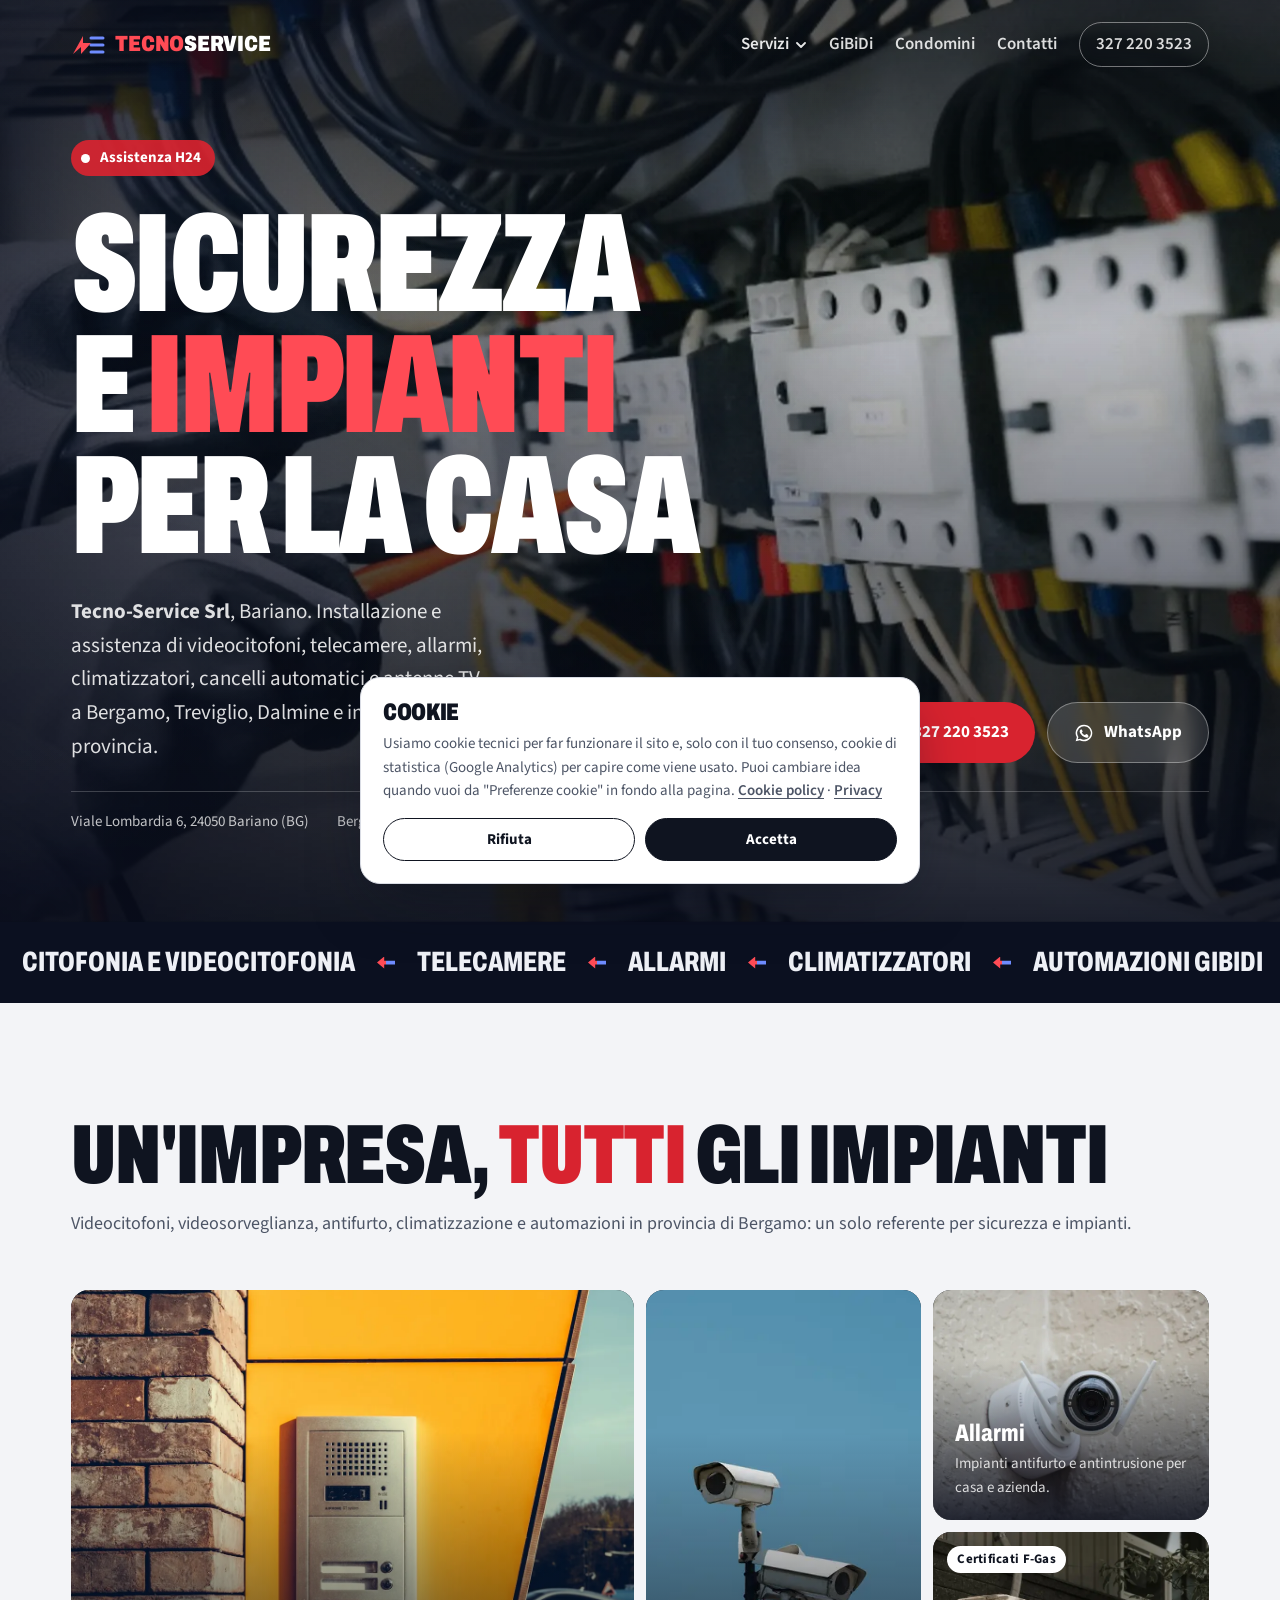
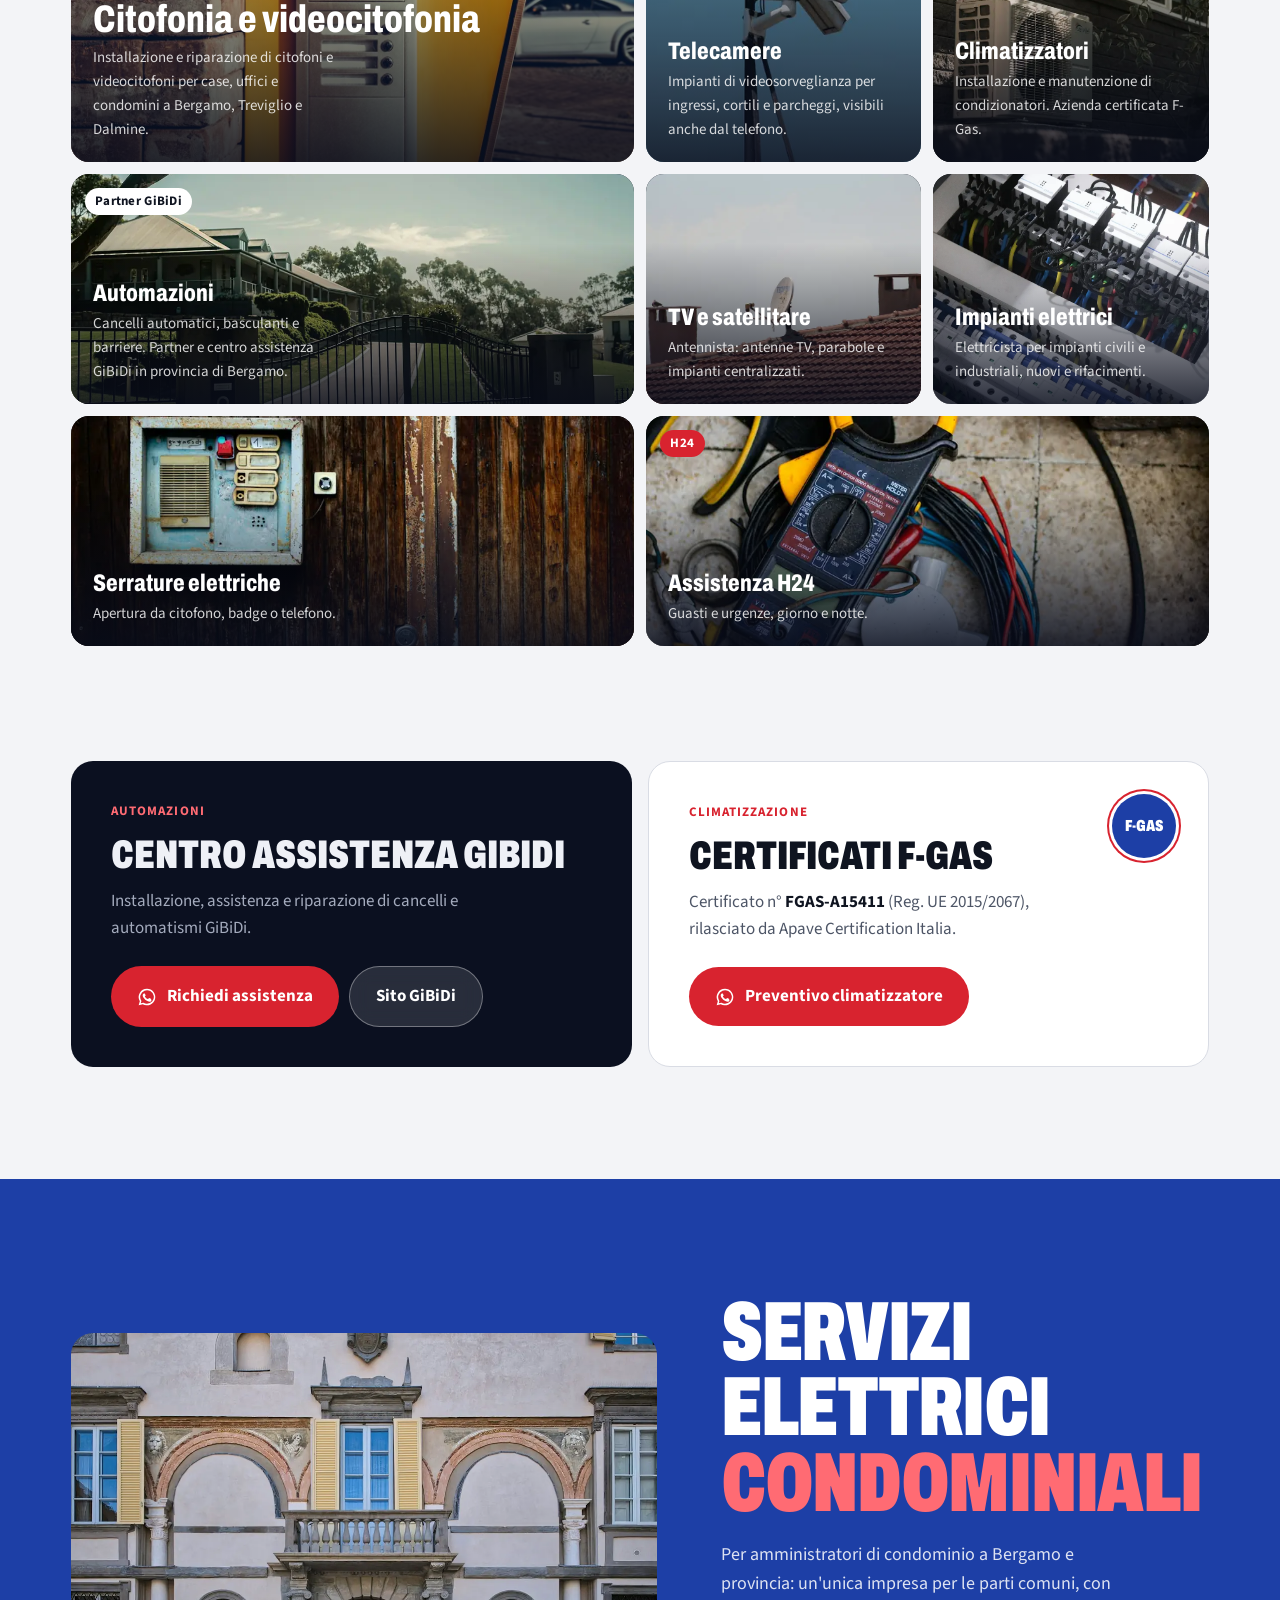
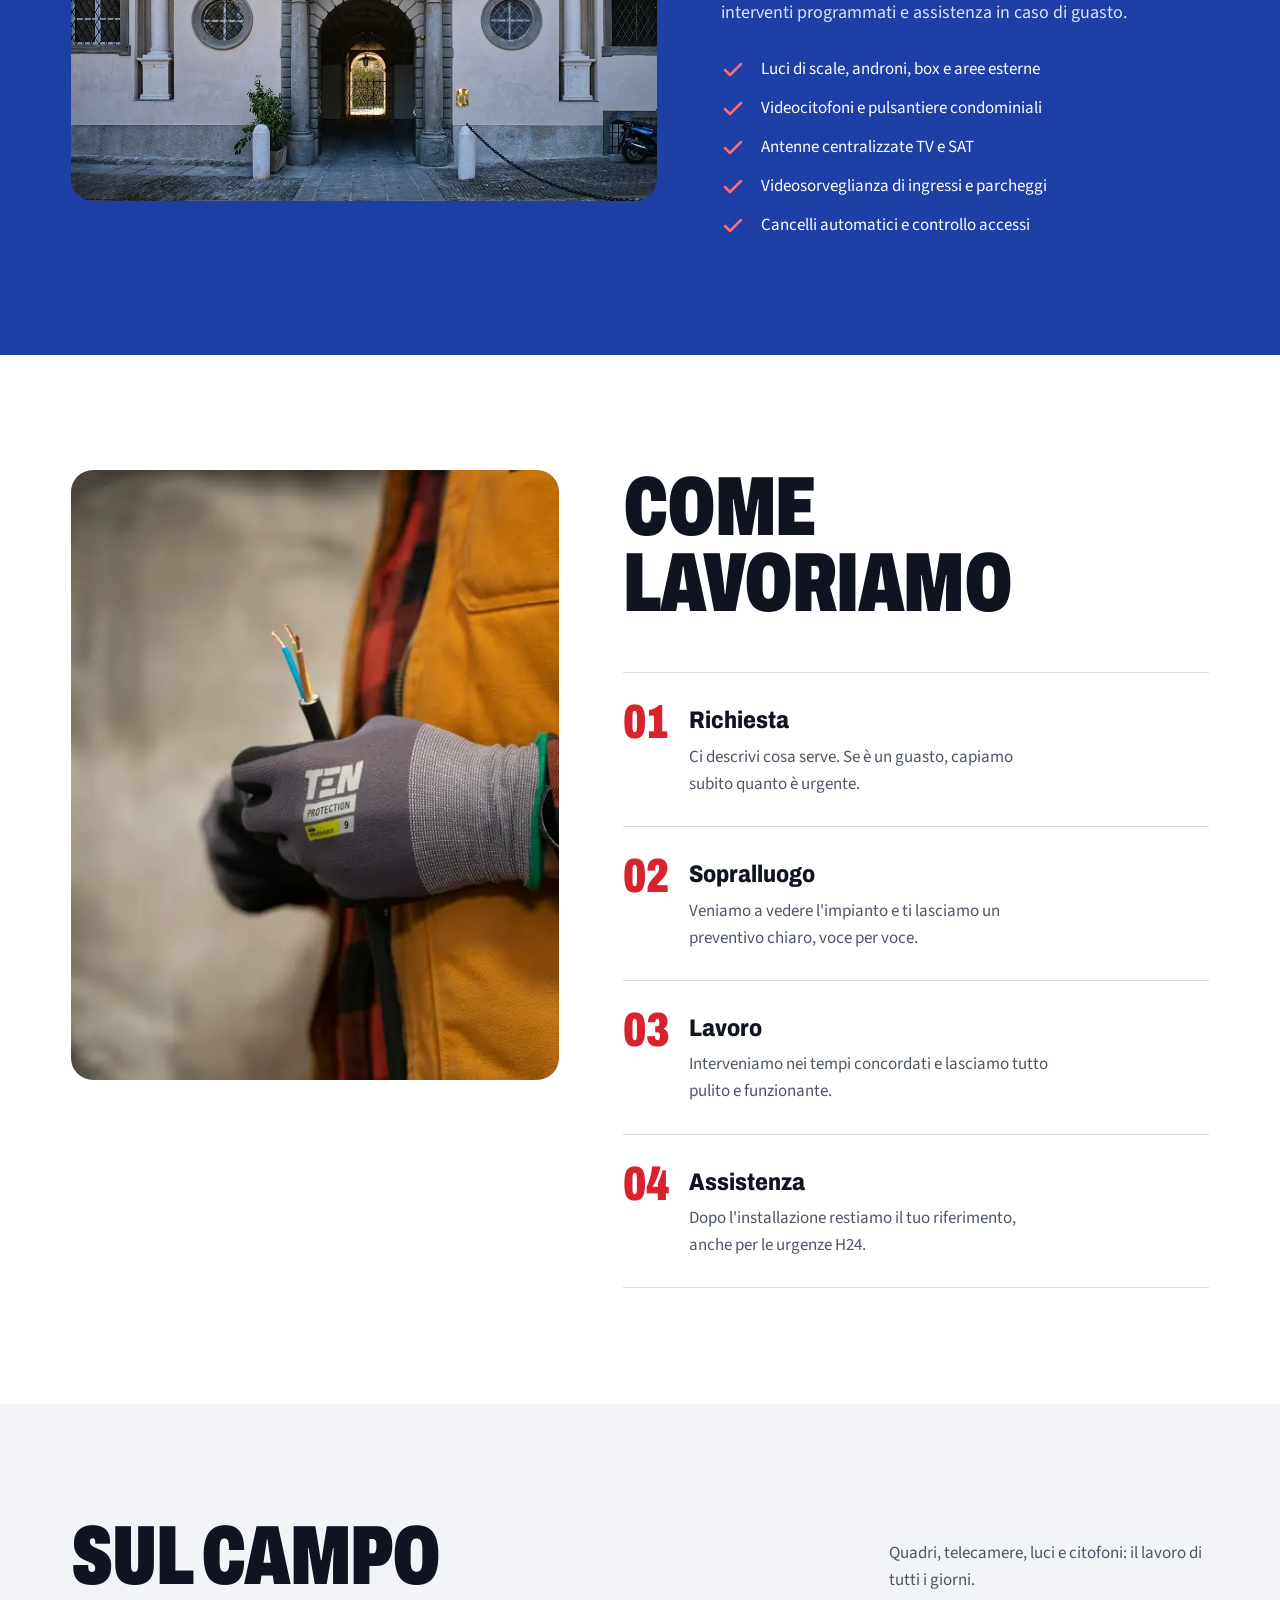
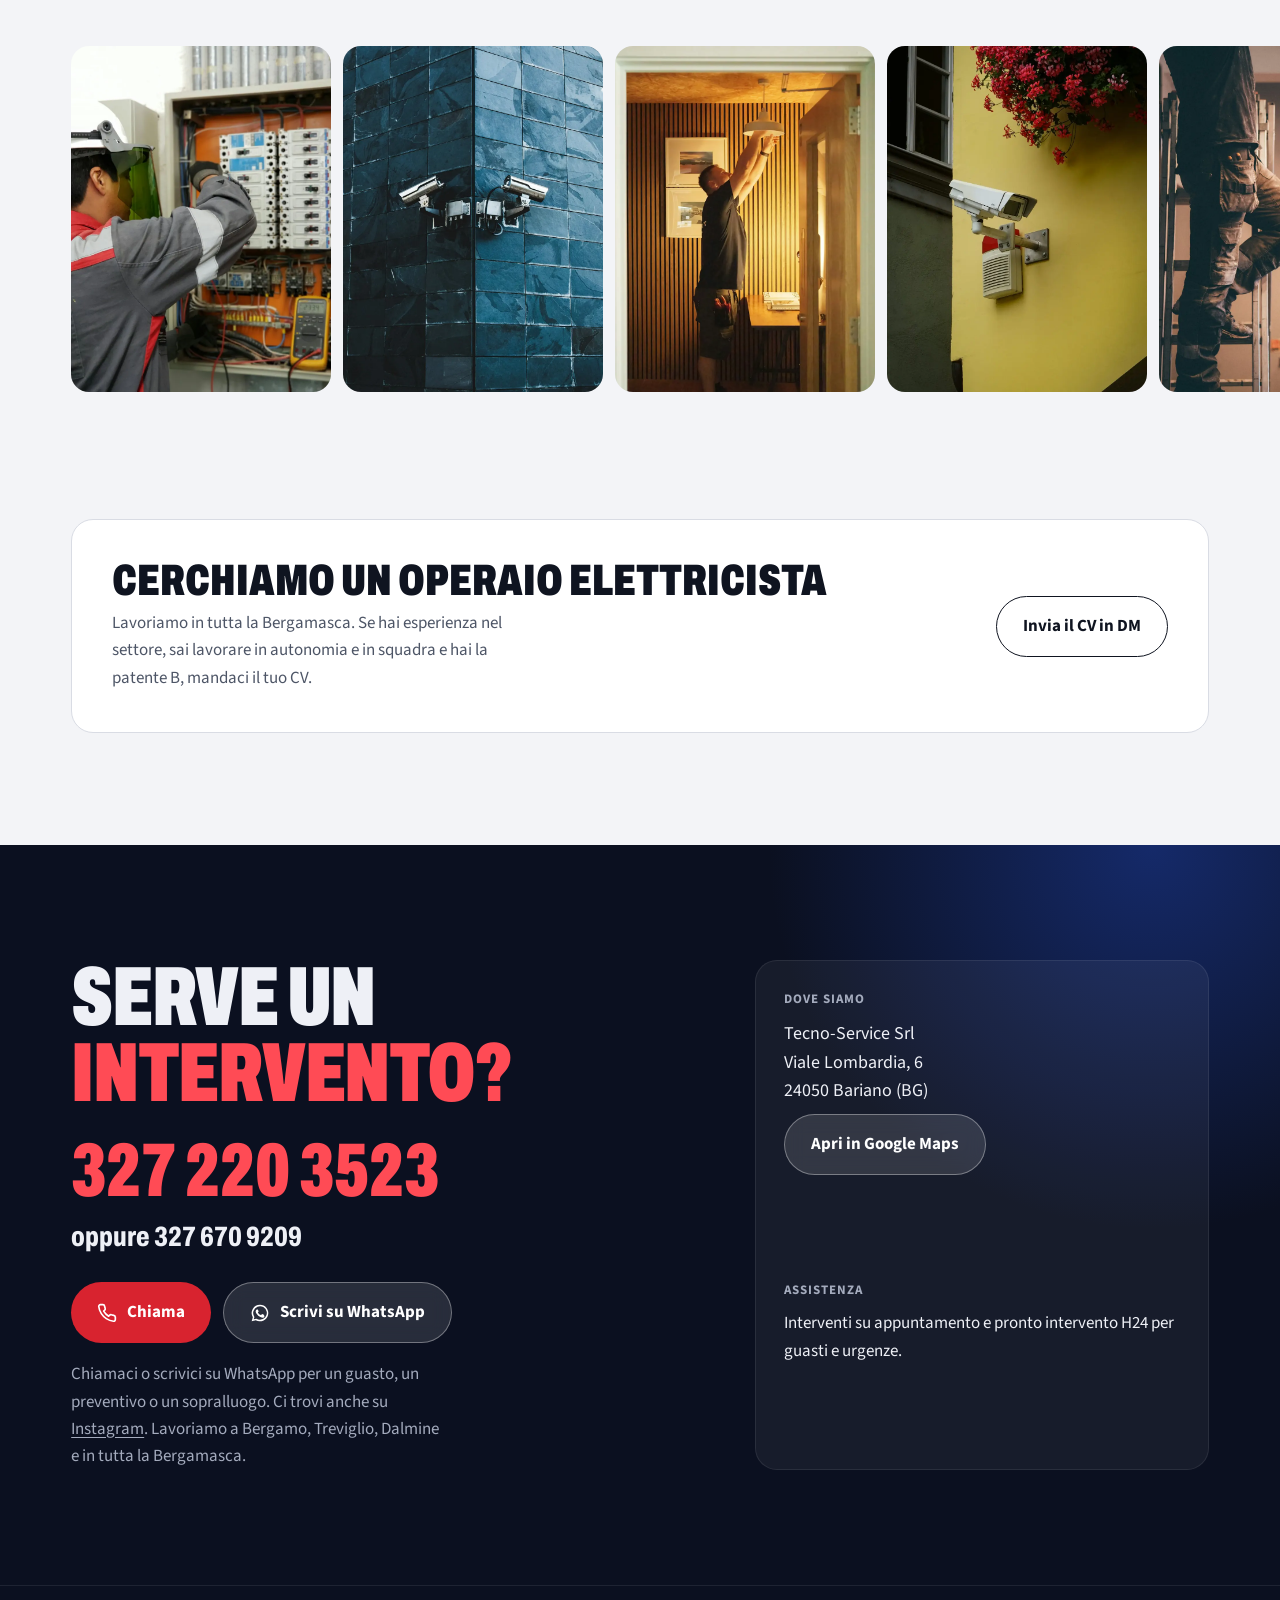
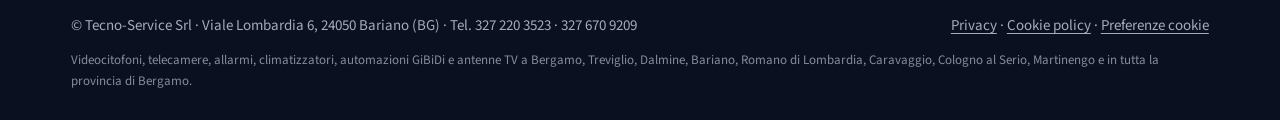
==== commit 16cebfce: "Rimuove nota foto illustrative" ====
--- a/index.html
+++ b/index.html
@@ -337,7 +337,6 @@
       <figure><img src="g-5.webp" alt=""></figure>
       <figure><img src="g-6.webp" alt=""></figure>
     </div>
-    <p class="wrap note">Foto illustrative: nella versione definitiva inseriamo le foto dei vostri lavori.</p>
   </section>
 
   <div class="hire">
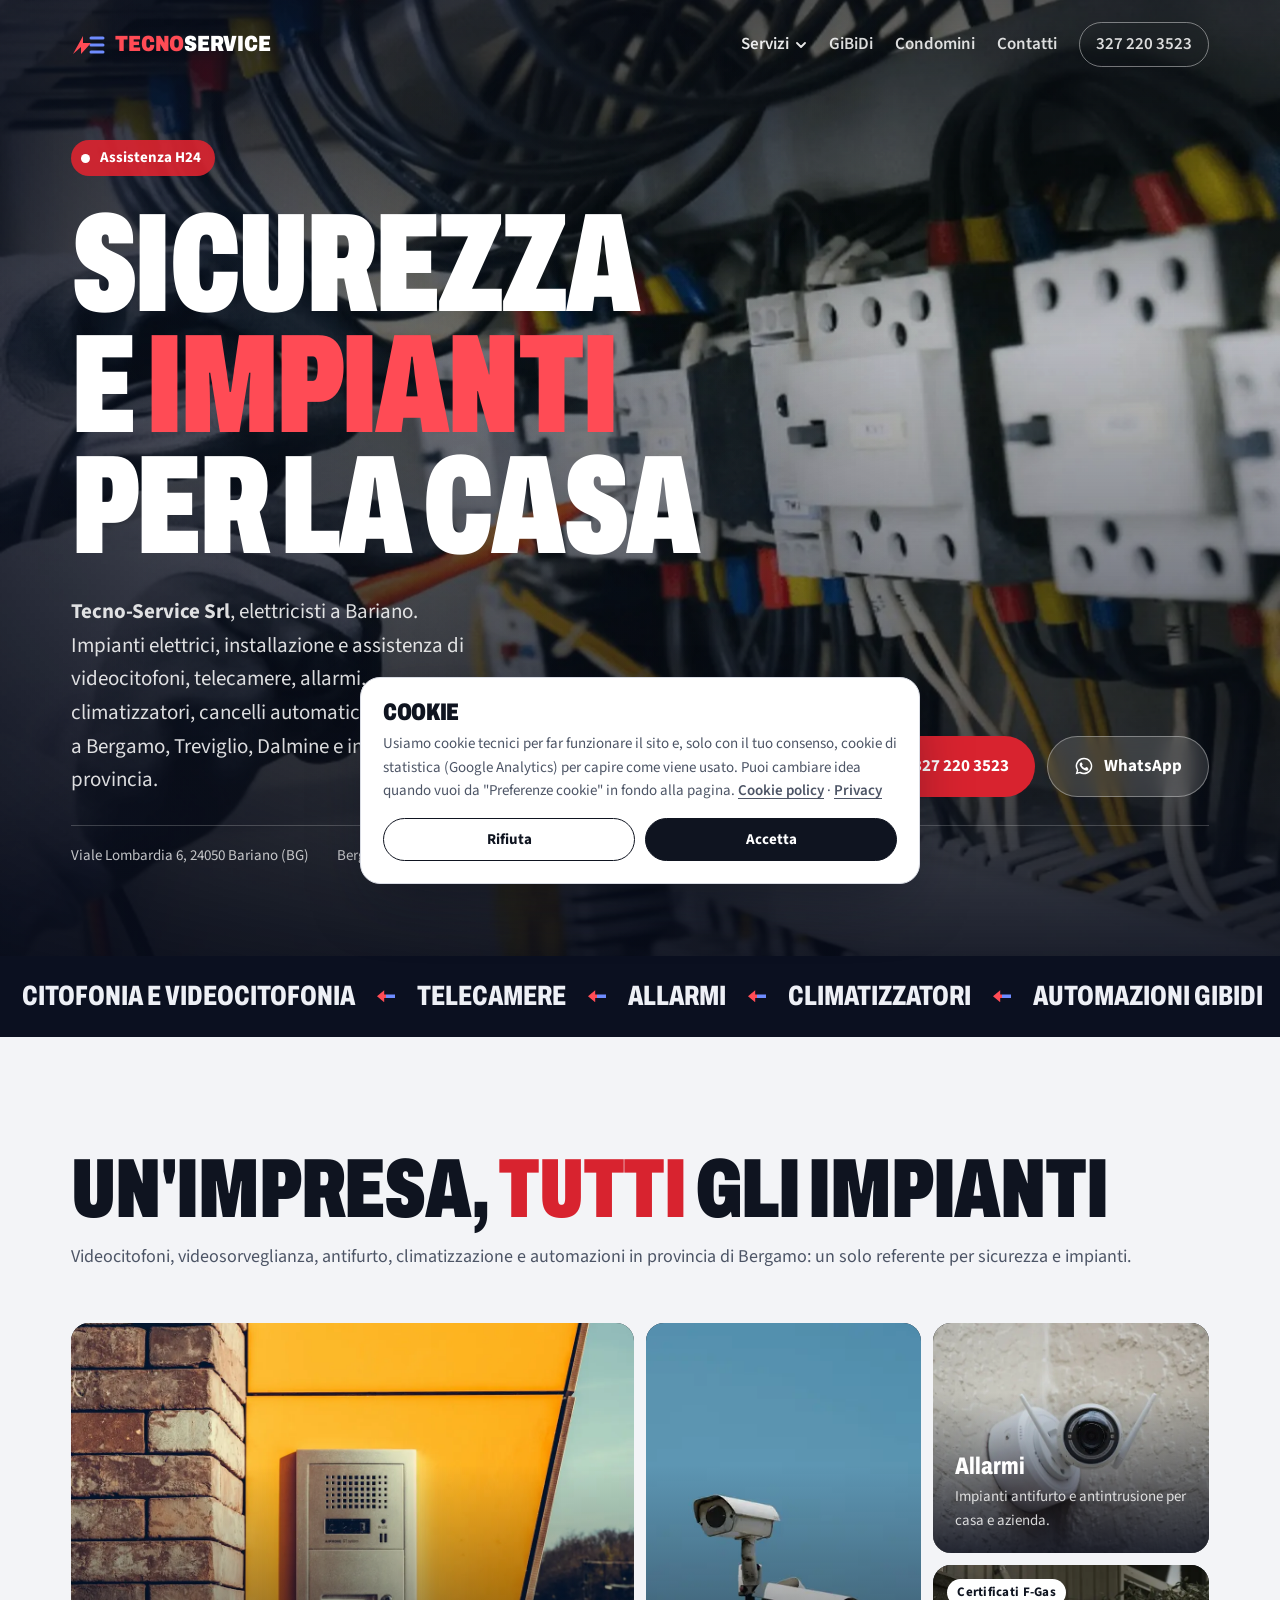
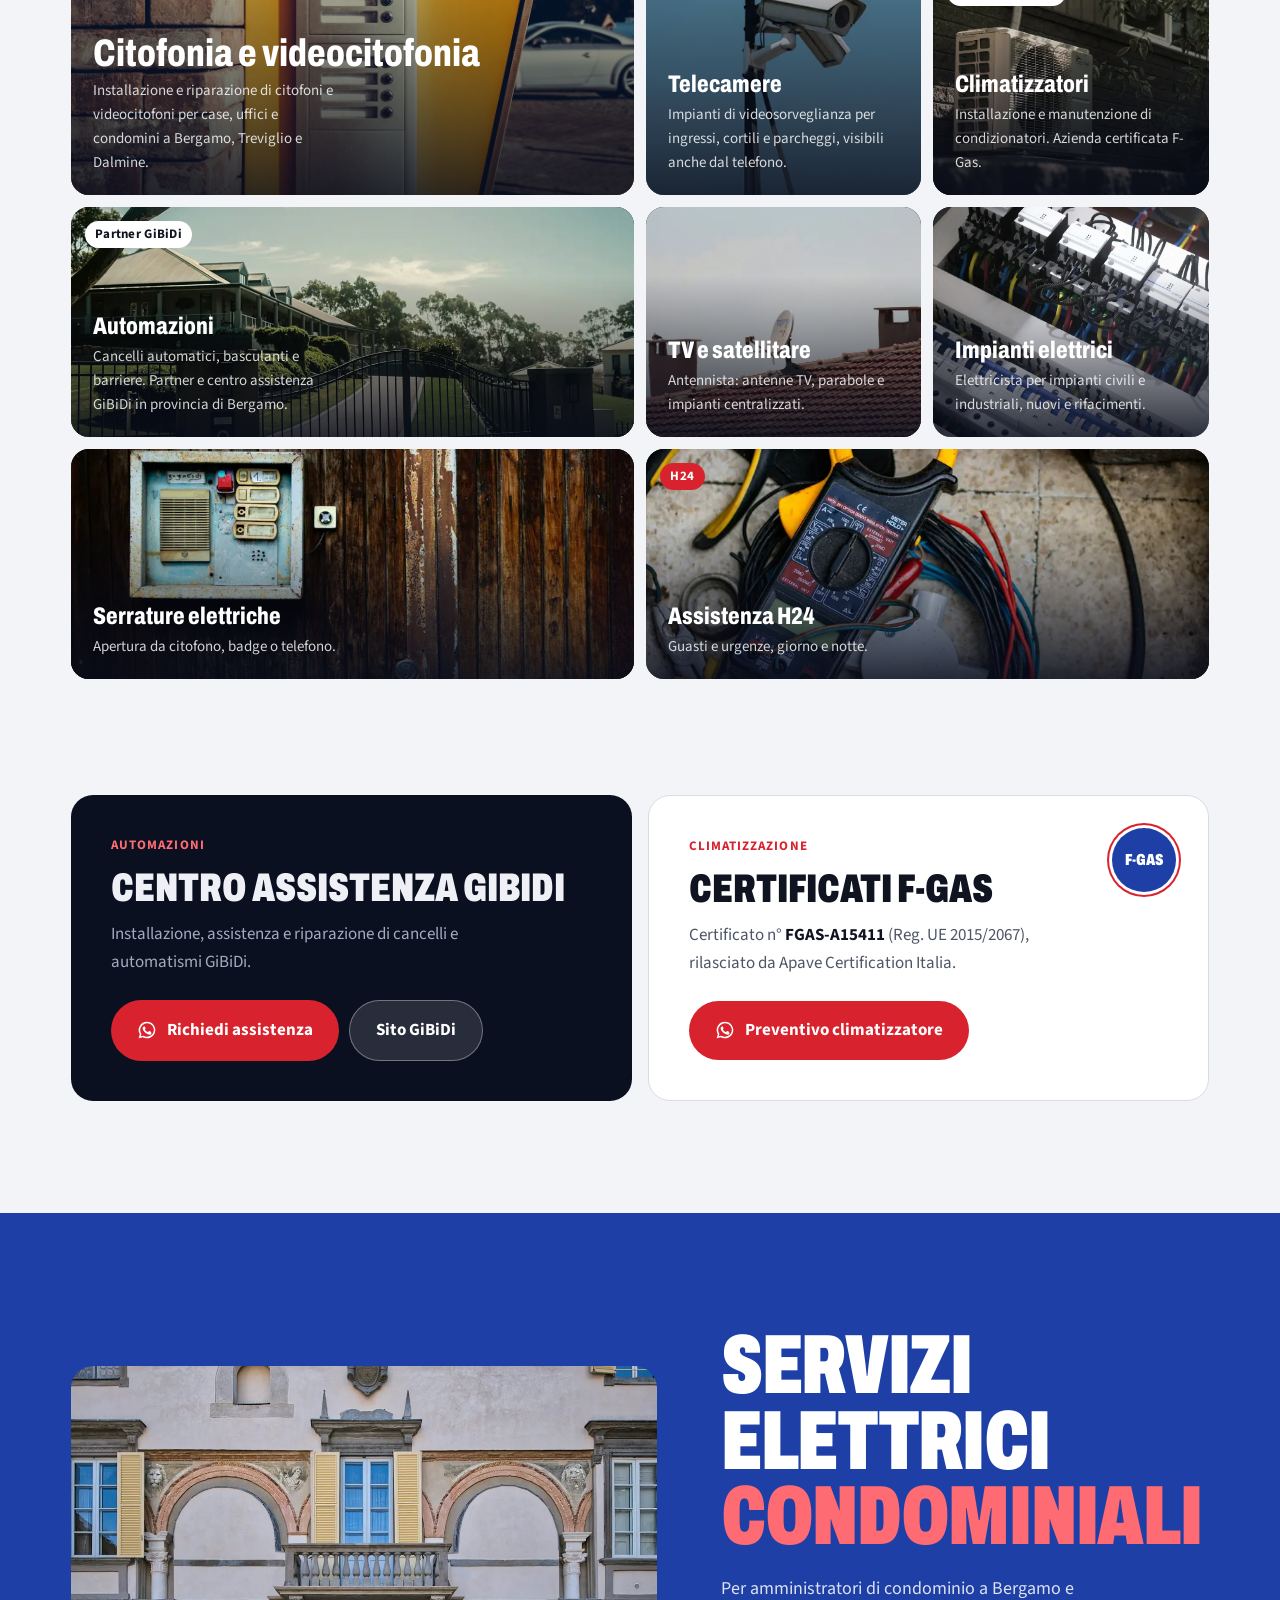
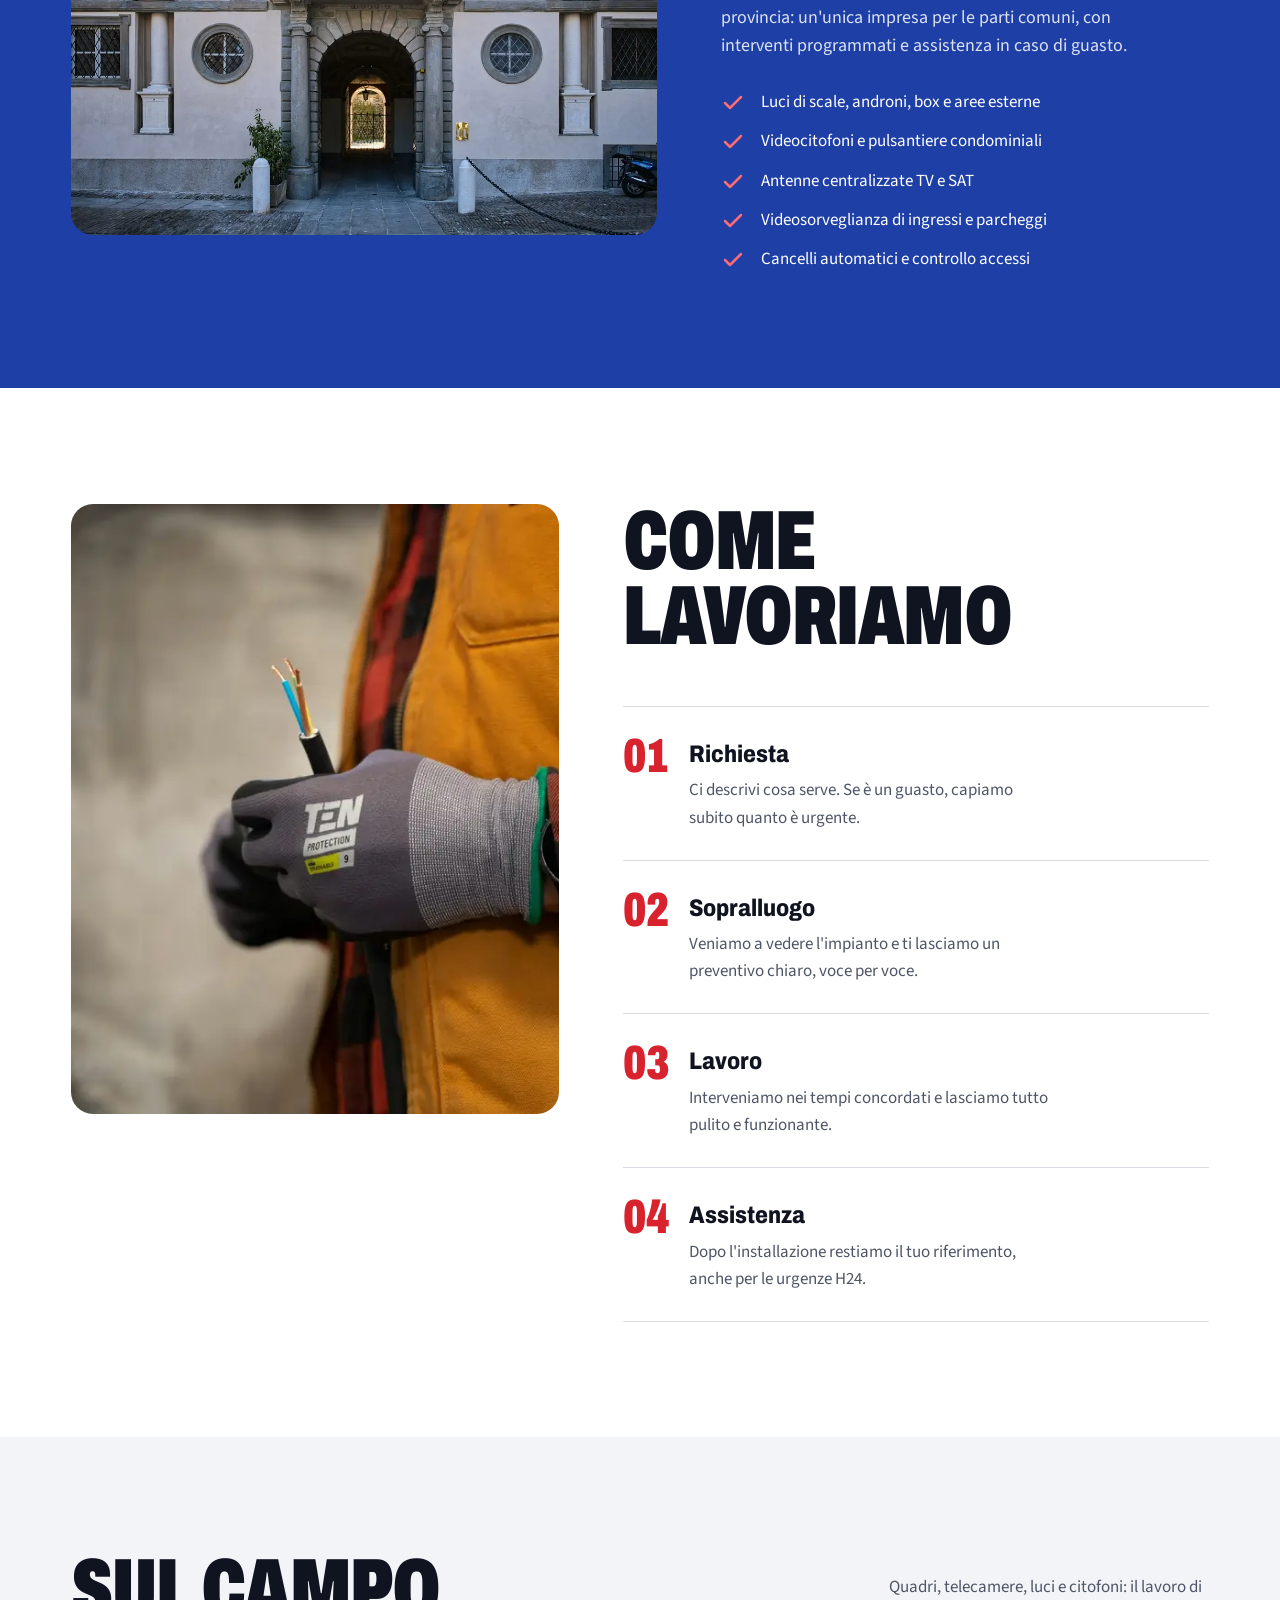
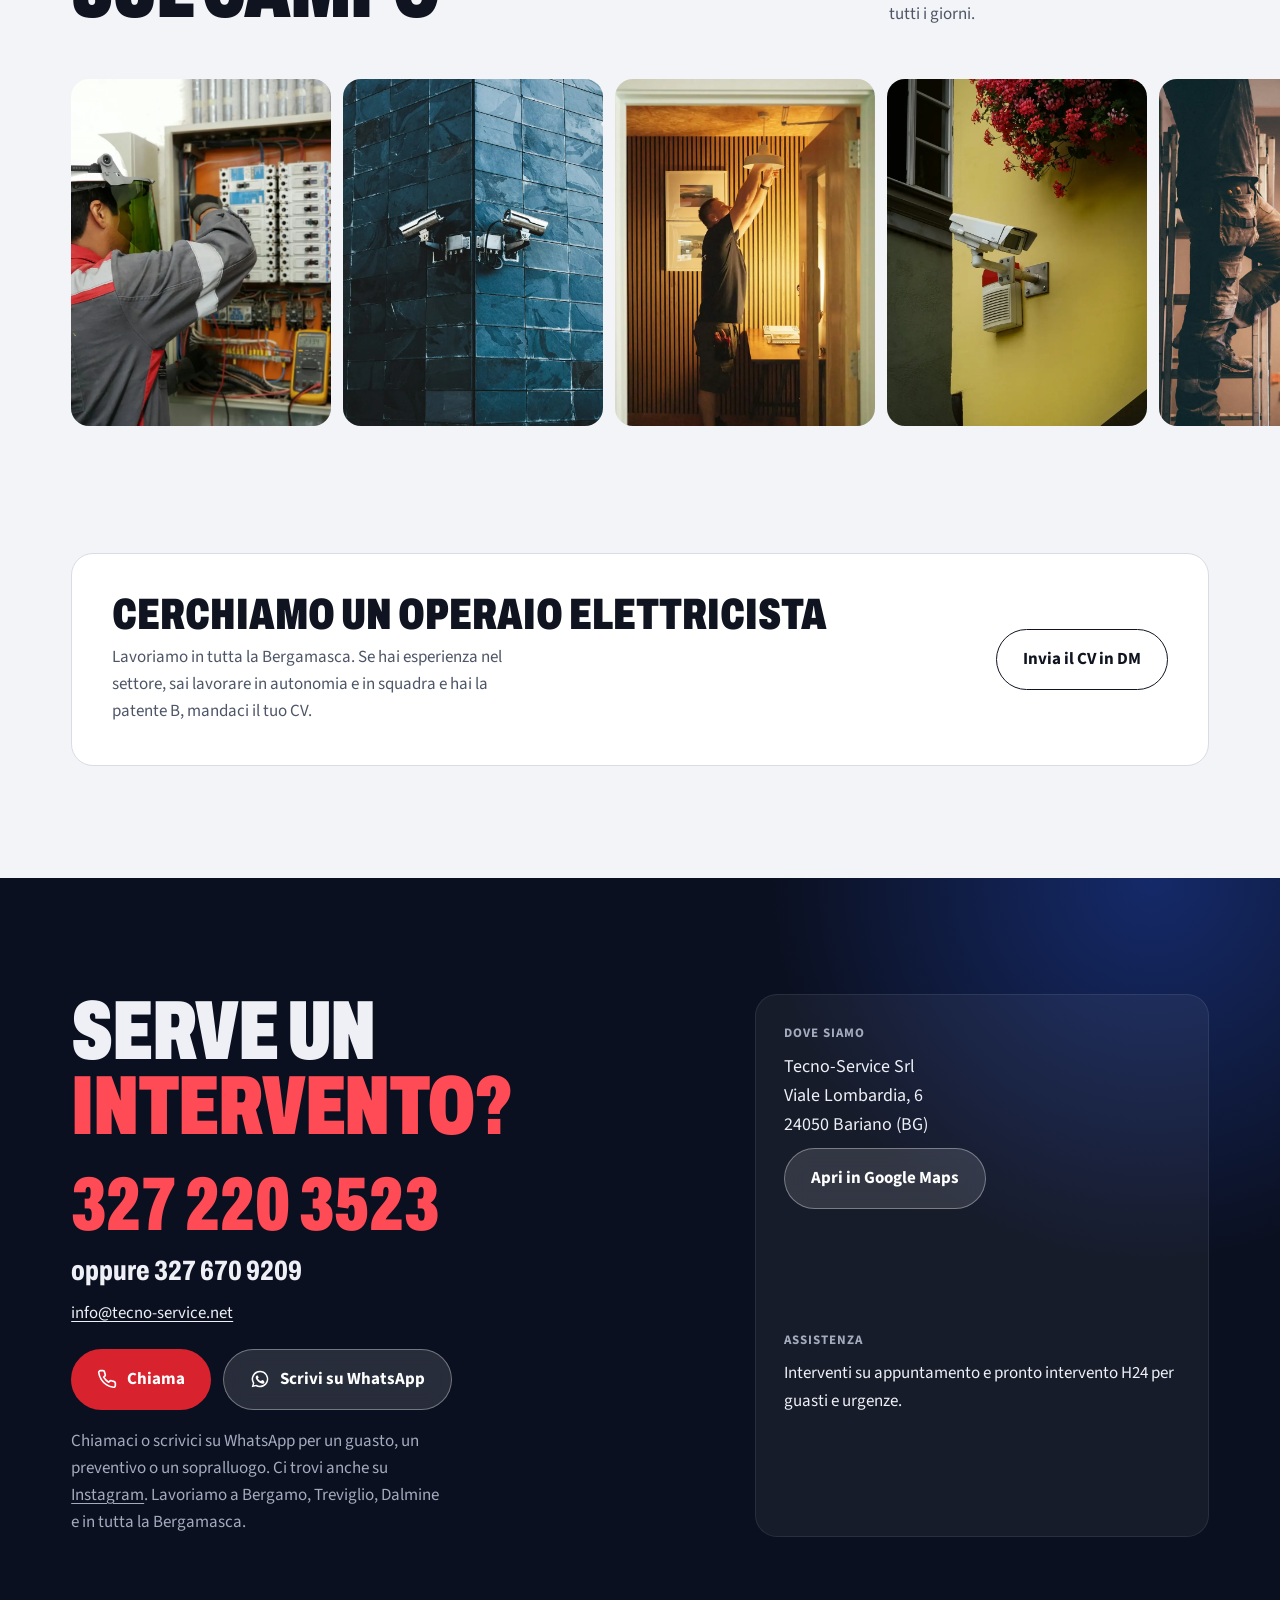
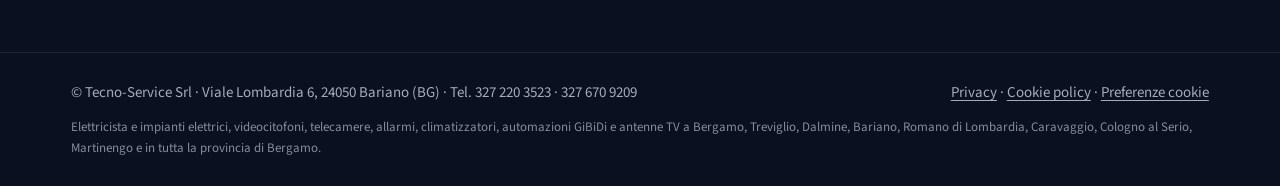
==== commit 24853d08: "GA4, email info@, keyword elettricista, canonical, sitemap" ====
--- a/index.html
+++ b/index.html
@@ -3,8 +3,9 @@
 <head>
 <meta charset="utf-8">
 <meta name="viewport" content="width=device-width, initial-scale=1, viewport-fit=cover">
-<title>Tecno-Service Bariano | Videocitofoni, telecamere, allarmi e clima a Bergamo</title>
-<meta name="description" content="Tecno-Service Srl, Bariano (BG): videocitofoni, telecamere, allarmi, climatizzatori (certificati F-Gas), automazioni GiBiDi, antenne TV e impianti elettrici a Bergamo, Treviglio e Dalmine. Assistenza H24: 327 220 3523.">
+<title>Elettricista a Bariano e Bergamo | Tecno-Service: videocitofoni, allarmi, clima</title>
+<link rel="canonical" href="https://www.tecno-service.net/">
+<meta name="description" content="Tecno-Service Srl, elettricista a Bariano (BG): impianti elettrici, videocitofoni, telecamere, allarmi, climatizzatori (certificati F-Gas), automazioni GiBiDi e antenne TV a Bergamo, Treviglio e Dalmine. Assistenza H24: 327 220 3523.">
 <link rel="stylesheet" href="https://fonts.googleapis.com/css2?family=Archivo:wdth,wght@62..125,400..900&family=Source+Sans+3:wght@400;600;700&display=swap">
 <style>
 /* Layout: condominium photo hero, red/blue marquee, 8 photo tiles for the real service list, condominium feature band, sticky-photo process, gallery, hiring strip, dark contact block. */
@@ -219,9 +220,11 @@
     @keyframes rise { from { transform: translateY(40px) scale(0.97); } }
   }
 }
+.mail-line { margin-top: 6px; font-size: 1.05rem; color: var(--on-night); }
+.mail-line a { color: inherit; text-decoration: underline; text-underline-offset: 3px; }
 </style>
 
-<script type="application/ld+json">{"@context": "https://schema.org", "@type": "Electrician", "name": "Tecno-Service Srl", "description": "Installazione e assistenza di videocitofoni, telecamere, allarmi, climatizzatori, automazioni GiBiDi e antenne TV in provincia di Bergamo.", "address": {"@type": "PostalAddress", "streetAddress": "Viale Lombardia 6", "postalCode": "24050", "addressLocality": "Bariano", "addressRegion": "BG", "addressCountry": "IT"}, "areaServed": [{"@type": "City", "name": "Bergamo"}, {"@type": "City", "name": "Treviglio"}, {"@type": "City", "name": "Dalmine"}, {"@type": "City", "name": "Bariano"}, {"@type": "City", "name": "Romano di Lombardia"}, {"@type": "City", "name": "Caravaggio"}, {"@type": "City", "name": "Cologno al Serio"}, {"@type": "City", "name": "Martinengo"}, {"@type": "AdministrativeArea", "name": "Provincia di Bergamo"}], "hasOfferCatalog": {"@type": "OfferCatalog", "name": "Servizi", "itemListElement": [{"@type": "Offer", "itemOffered": {"@type": "Service", "name": "Installazione videocitofoni"}}, {"@type": "Offer", "itemOffered": {"@type": "Service", "name": "Impianti di videosorveglianza"}}, {"@type": "Offer", "itemOffered": {"@type": "Service", "name": "Impianti antifurto"}}, {"@type": "Offer", "itemOffered": {"@type": "Service", "name": "Installazione climatizzatori (azienda certificata F-Gas)"}}, {"@type": "Offer", "itemOffered": {"@type": "Service", "name": "Automazioni cancelli e assistenza GiBiDi"}}, {"@type": "Offer", "itemOffered": {"@type": "Service", "name": "Antenne TV e satellitari"}}, {"@type": "Offer", "itemOffered": {"@type": "Service", "name": "Impianti elettrici civili e industriali"}}, {"@type": "Offer", "itemOffered": {"@type": "Service", "name": "Servizi elettrici condominiali"}}]}, "telephone": "+39 327 220 3523", "sameAs": ["https://www.instagram.com/tecno_service.srl/"], "hasCredential": {"@type": "EducationalOccupationalCredential", "name": "Certificazione F-Gas impresa (Reg. UE 2015/2067)", "identifier": "FGAS-A15411", "recognizedBy": {"@type": "Organization", "name": "Apave Certification Italia"}}}</script>
+<script type="application/ld+json">{"@context": "https://schema.org", "@type": "Electrician", "name": "Tecno-Service Srl", "description": "Elettricista a Bariano (BG): impianti elettrici, installazione e assistenza di videocitofoni, telecamere, allarmi, climatizzatori, automazioni GiBiDi e antenne TV in provincia di Bergamo.", "address": {"@type": "PostalAddress", "streetAddress": "Viale Lombardia 6", "postalCode": "24050", "addressLocality": "Bariano", "addressRegion": "BG", "addressCountry": "IT"}, "areaServed": [{"@type": "City", "name": "Bergamo"}, {"@type": "City", "name": "Treviglio"}, {"@type": "City", "name": "Dalmine"}, {"@type": "City", "name": "Bariano"}, {"@type": "City", "name": "Romano di Lombardia"}, {"@type": "City", "name": "Caravaggio"}, {"@type": "City", "name": "Cologno al Serio"}, {"@type": "City", "name": "Martinengo"}, {"@type": "AdministrativeArea", "name": "Provincia di Bergamo"}], "hasOfferCatalog": {"@type": "OfferCatalog", "name": "Servizi", "itemListElement": [{"@type": "Offer", "itemOffered": {"@type": "Service", "name": "Installazione videocitofoni"}}, {"@type": "Offer", "itemOffered": {"@type": "Service", "name": "Impianti di videosorveglianza"}}, {"@type": "Offer", "itemOffered": {"@type": "Service", "name": "Impianti antifurto"}}, {"@type": "Offer", "itemOffered": {"@type": "Service", "name": "Installazione climatizzatori (azienda certificata F-Gas)"}}, {"@type": "Offer", "itemOffered": {"@type": "Service", "name": "Automazioni cancelli e assistenza GiBiDi"}}, {"@type": "Offer", "itemOffered": {"@type": "Service", "name": "Antenne TV e satellitari"}}, {"@type": "Offer", "itemOffered": {"@type": "Service", "name": "Impianti elettrici civili e industriali"}}, {"@type": "Offer", "itemOffered": {"@type": "Service", "name": "Servizi elettrici condominiali"}}]}, "telephone": "+39 327 220 3523", "email": "info@tecno-service.net", "url": "https://www.tecno-service.net/", "sameAs": ["https://www.instagram.com/tecno_service.srl/"], "hasCredential": {"@type": "EducationalOccupationalCredential", "name": "Certificazione F-Gas impresa (Reg. UE 2015/2067)", "identifier": "FGAS-A15411", "recognizedBy": {"@type": "Organization", "name": "Apave Certification Italia"}}}</script>
 
 </head>
 <body>
@@ -243,7 +246,7 @@
     <span class="h24"><i aria-hidden="true"></i>Assistenza H24</span>
     <h1>Sicurezza e <span>impianti</span> per la casa</h1>
     <div class="hero-row">
-      <p class="lead"><strong>Tecno-Service Srl</strong>, Bariano. Installazione e assistenza di videocitofoni, telecamere, allarmi, climatizzatori, cancelli automatici e antenne TV a Bergamo, Treviglio, Dalmine e in tutta la provincia.</p>
+      <p class="lead"><strong>Tecno-Service Srl</strong>, elettricisti a Bariano. Impianti elettrici, installazione e assistenza di videocitofoni, telecamere, allarmi, climatizzatori, cancelli automatici e antenne TV a Bergamo, Treviglio, Dalmine e in tutta la provincia.</p>
       <div class="actions">
         <a class="btn primary" href="tel:+393272203523"><svg viewBox="0 0 24 24" fill="none" stroke="currentColor" stroke-width="2" stroke-linecap="round" stroke-linejoin="round" aria-hidden="true"><path d="M22 16.9v3a2 2 0 0 1-2.2 2 19.8 19.8 0 0 1-8.6-3.1 19.5 19.5 0 0 1-6-6A19.8 19.8 0 0 1 2.1 4.2 2 2 0 0 1 4.1 2h3a2 2 0 0 1 2 1.7c.1.9.4 1.8.7 2.7a2 2 0 0 1-.5 2.1L8 9.8a16 16 0 0 0 6 6l1.3-1.3a2 2 0 0 1 2.1-.4c.9.3 1.8.6 2.7.7a2 2 0 0 1 1.7 2z"/></svg>Chiama 327 220 3523</a>
         <a class="btn glass wa" href="https://wa.me/393276709209" target="_blank" rel="noopener"><svg viewBox="0 0 24 24" fill="currentColor" aria-hidden="true"><path d="M12 2a10 10 0 0 0-8.6 15.1L2 22l5-1.3A10 10 0 1 0 12 2zm0 18.2a8.2 8.2 0 0 1-4.2-1.2l-.3-.2-3 .8.8-2.9-.2-.3A8.2 8.2 0 1 1 12 20.2zm4.5-6.1c-.2-.1-1.5-.7-1.7-.8-.2-.1-.4-.1-.6.1l-.8 1c-.1.2-.3.2-.5.1a6.7 6.7 0 0 1-3.3-2.9c-.2-.4.2-.4.7-1.3.1-.2 0-.3 0-.4l-.8-1.8c-.2-.5-.4-.4-.6-.4h-.5a1 1 0 0 0-.7.3 3 3 0 0 0-.9 2.2 5.2 5.2 0 0 0 1.1 2.7 11.8 11.8 0 0 0 4.5 4c1.7.7 2.3.8 3.1.7.5-.1 1.5-.6 1.7-1.2.2-.6.2-1.1.2-1.2-.1-.1-.3-.2-.5-.3z"/></svg>WhatsApp</a>
@@ -357,6 +360,7 @@
         <h2>Serve un <em>intervento?</em></h2>
         <a class="handle" href="tel:+393272203523" style="user-select:all">327 220 3523</a>
         <p class="alt-num">oppure <a href="tel:+393276709209" style="user-select:all">327 670 9209</a></p>
+        <p class="mail-line"><a href="mailto:info@tecno-service.net">info@tecno-service.net</a></p>
         <div class="actions" style="margin-top:22px"><a class="btn primary" href="tel:+393272203523"><svg viewBox="0 0 24 24" fill="none" stroke="currentColor" stroke-width="2" stroke-linecap="round" stroke-linejoin="round" aria-hidden="true"><path d="M22 16.9v3a2 2 0 0 1-2.2 2 19.8 19.8 0 0 1-8.6-3.1 19.5 19.5 0 0 1-6-6A19.8 19.8 0 0 1 2.1 4.2 2 2 0 0 1 4.1 2h3a2 2 0 0 1 2 1.7c.1.9.4 1.8.7 2.7a2 2 0 0 1-.5 2.1L8 9.8a16 16 0 0 0 6 6l1.3-1.3a2 2 0 0 1 2.1-.4c.9.3 1.8.6 2.7.7a2 2 0 0 1 1.7 2z"/></svg>Chiama</a><a class="btn glass" href="https://wa.me/393276709209" target="_blank" rel="noopener"><svg viewBox="0 0 24 24" fill="currentColor" aria-hidden="true"><path d="M12 2a10 10 0 0 0-8.6 15.1L2 22l5-1.3A10 10 0 1 0 12 2zm0 18.2a8.2 8.2 0 0 1-4.2-1.2l-.3-.2-3 .8.8-2.9-.2-.3A8.2 8.2 0 1 1 12 20.2zm4.5-6.1c-.2-.1-1.5-.7-1.7-.8-.2-.1-.4-.1-.6.1l-.8 1c-.1.2-.3.2-.5.1a6.7 6.7 0 0 1-3.3-2.9c-.2-.4.2-.4.7-1.3.1-.2 0-.3 0-.4l-.8-1.8c-.2-.5-.4-.4-.6-.4h-.5a1 1 0 0 0-.7.3 3 3 0 0 0-.9 2.2 5.2 5.2 0 0 0 1.1 2.7 11.8 11.8 0 0 0 4.5 4c1.7.7 2.3.8 3.1.7.5-.1 1.5-.6 1.7-1.2.2-.6.2-1.1.2-1.2-.1-.1-.3-.2-.5-.3z"/></svg>Scrivi su WhatsApp</a></div>
         <p class="soft" style="margin-top:18px; max-width:46ch">Chiamaci o scrivici su WhatsApp per un guasto, un preventivo o un sopralluogo. Ci trovi anche su <a href="https://www.instagram.com/tecno_service.srl/" target="_blank" rel="noopener">Instagram</a>. Lavoriamo a Bergamo, Treviglio, Dalmine e in tutta la Bergamasca.</p>
       </div>
@@ -374,7 +378,7 @@
     <span>© Tecno-Service Srl · Viale Lombardia 6, 24050 Bariano (BG) · Tel. 327 220 3523 · 327 670 9209</span>
     
     <span class="legal-links"><a href="privacy.html">Privacy</a> · <a href="cookie.html">Cookie policy</a> · <a href="#" data-cookie-prefs>Preferenze cookie</a></span>
-    <span class="areas">Videocitofoni, telecamere, allarmi, climatizzatori, automazioni GiBiDi e antenne TV a Bergamo, Treviglio, Dalmine, Bariano, Romano di Lombardia, Caravaggio, Cologno al Serio, Martinengo e in tutta la provincia di Bergamo.</span>
+    <span class="areas">Elettricista e impianti elettrici, videocitofoni, telecamere, allarmi, climatizzatori, automazioni GiBiDi e antenne TV a Bergamo, Treviglio, Dalmine, Bariano, Romano di Lombardia, Caravaggio, Cologno al Serio, Martinengo e in tutta la provincia di Bergamo.</span>
   </div>
 </footer>
 
@@ -383,7 +387,7 @@
 <script id="cookie-consent">
 (function () {
   var KEY = "tecnoservice_cookie_consent";
-  var GA_ID = ""; // ID Google Analytics (G-XXXXXXXXXX): da inserire alla messa online
+  var GA_ID = "G-MYM8SLKXET";
   function read() { try { return JSON.parse(localStorage.getItem(KEY) || "null"); } catch (e) { return null; } }
   function save(v) { try { localStorage.setItem(KEY, JSON.stringify(v)); } catch (e) {} }
   function loadAnalytics() {
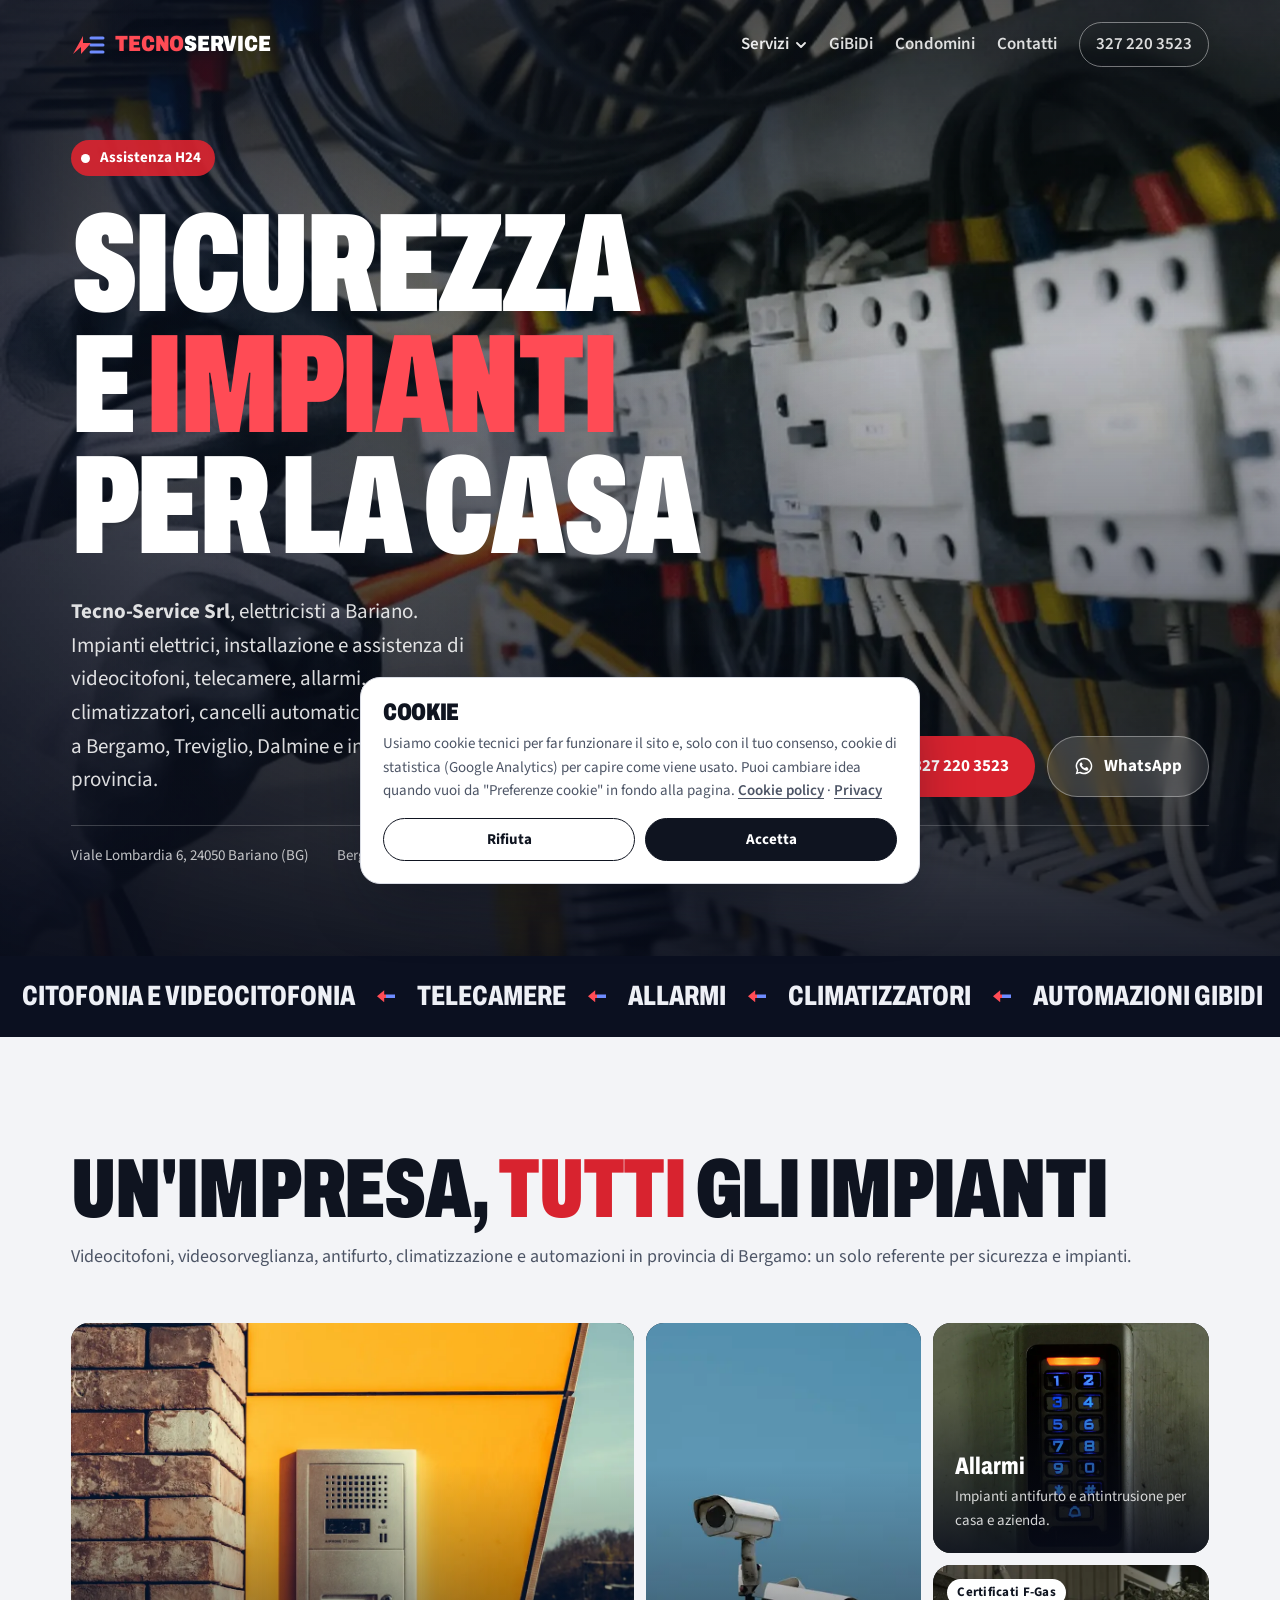
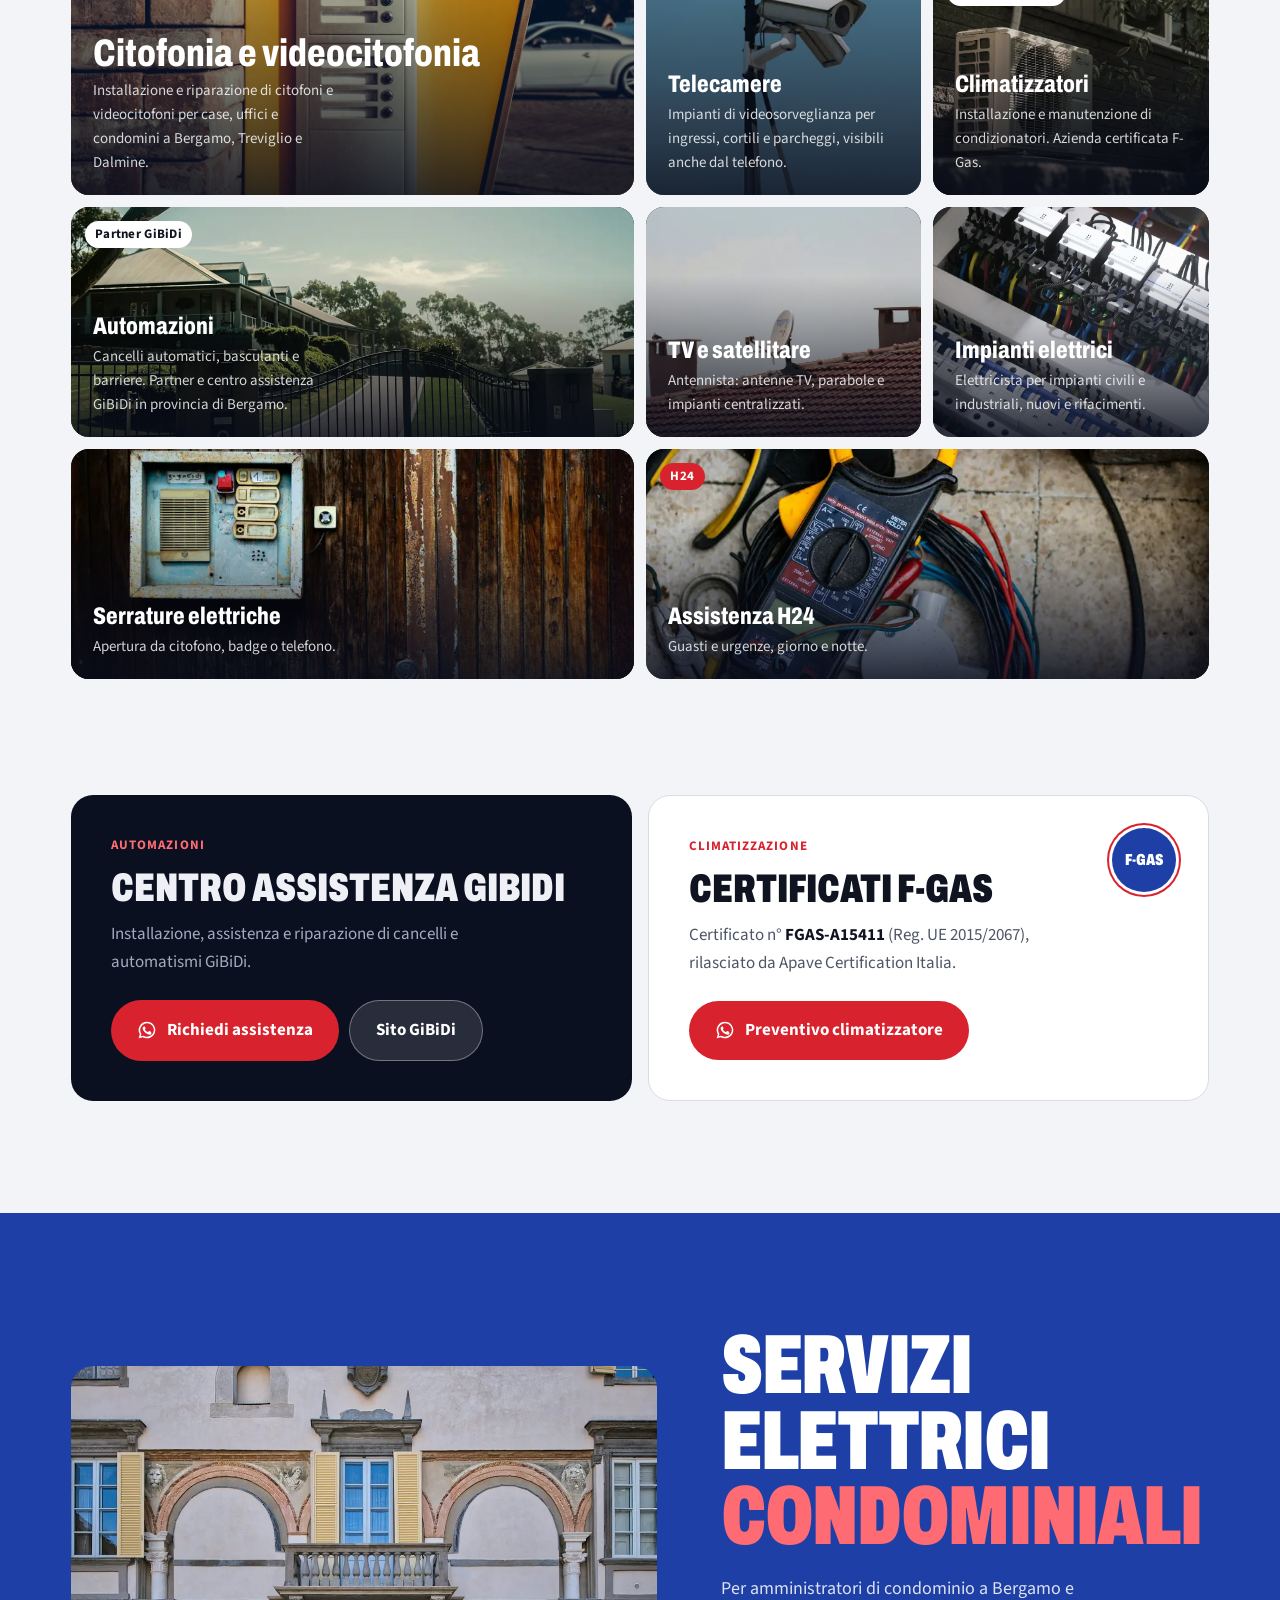
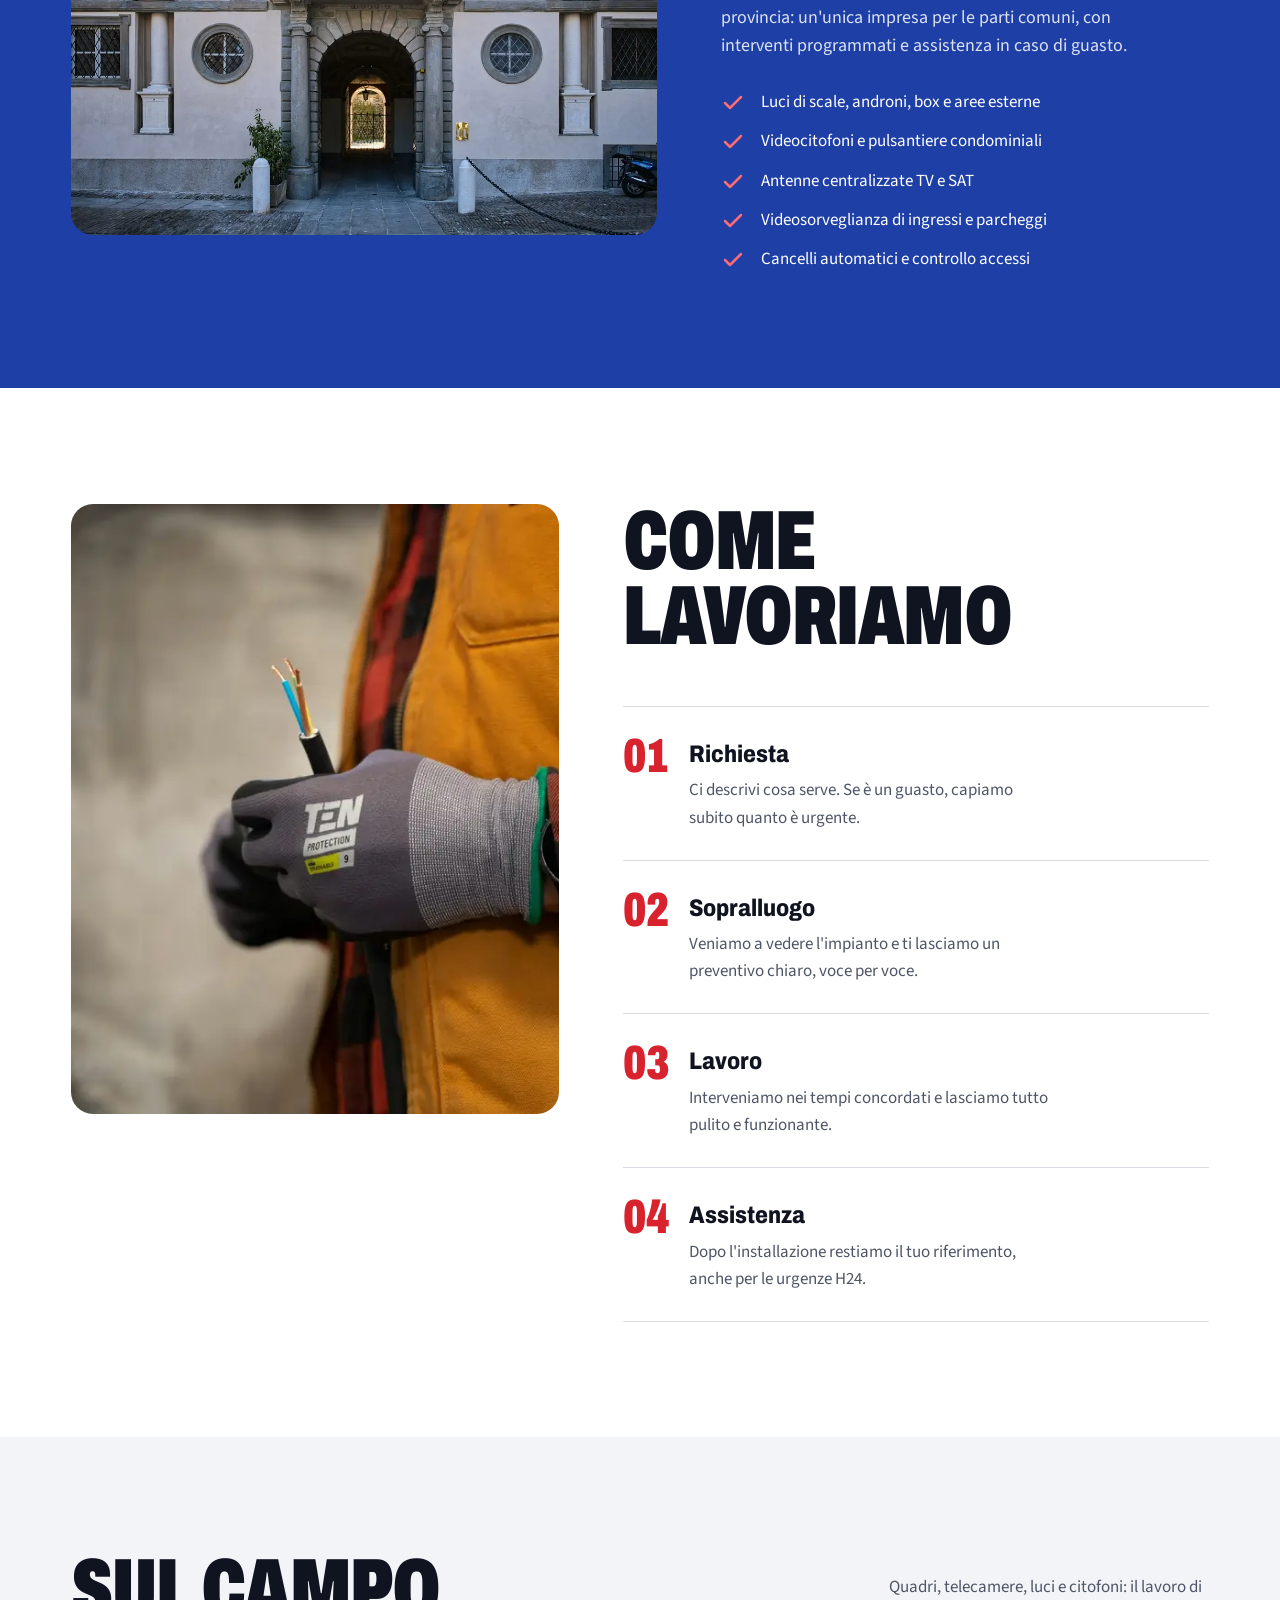
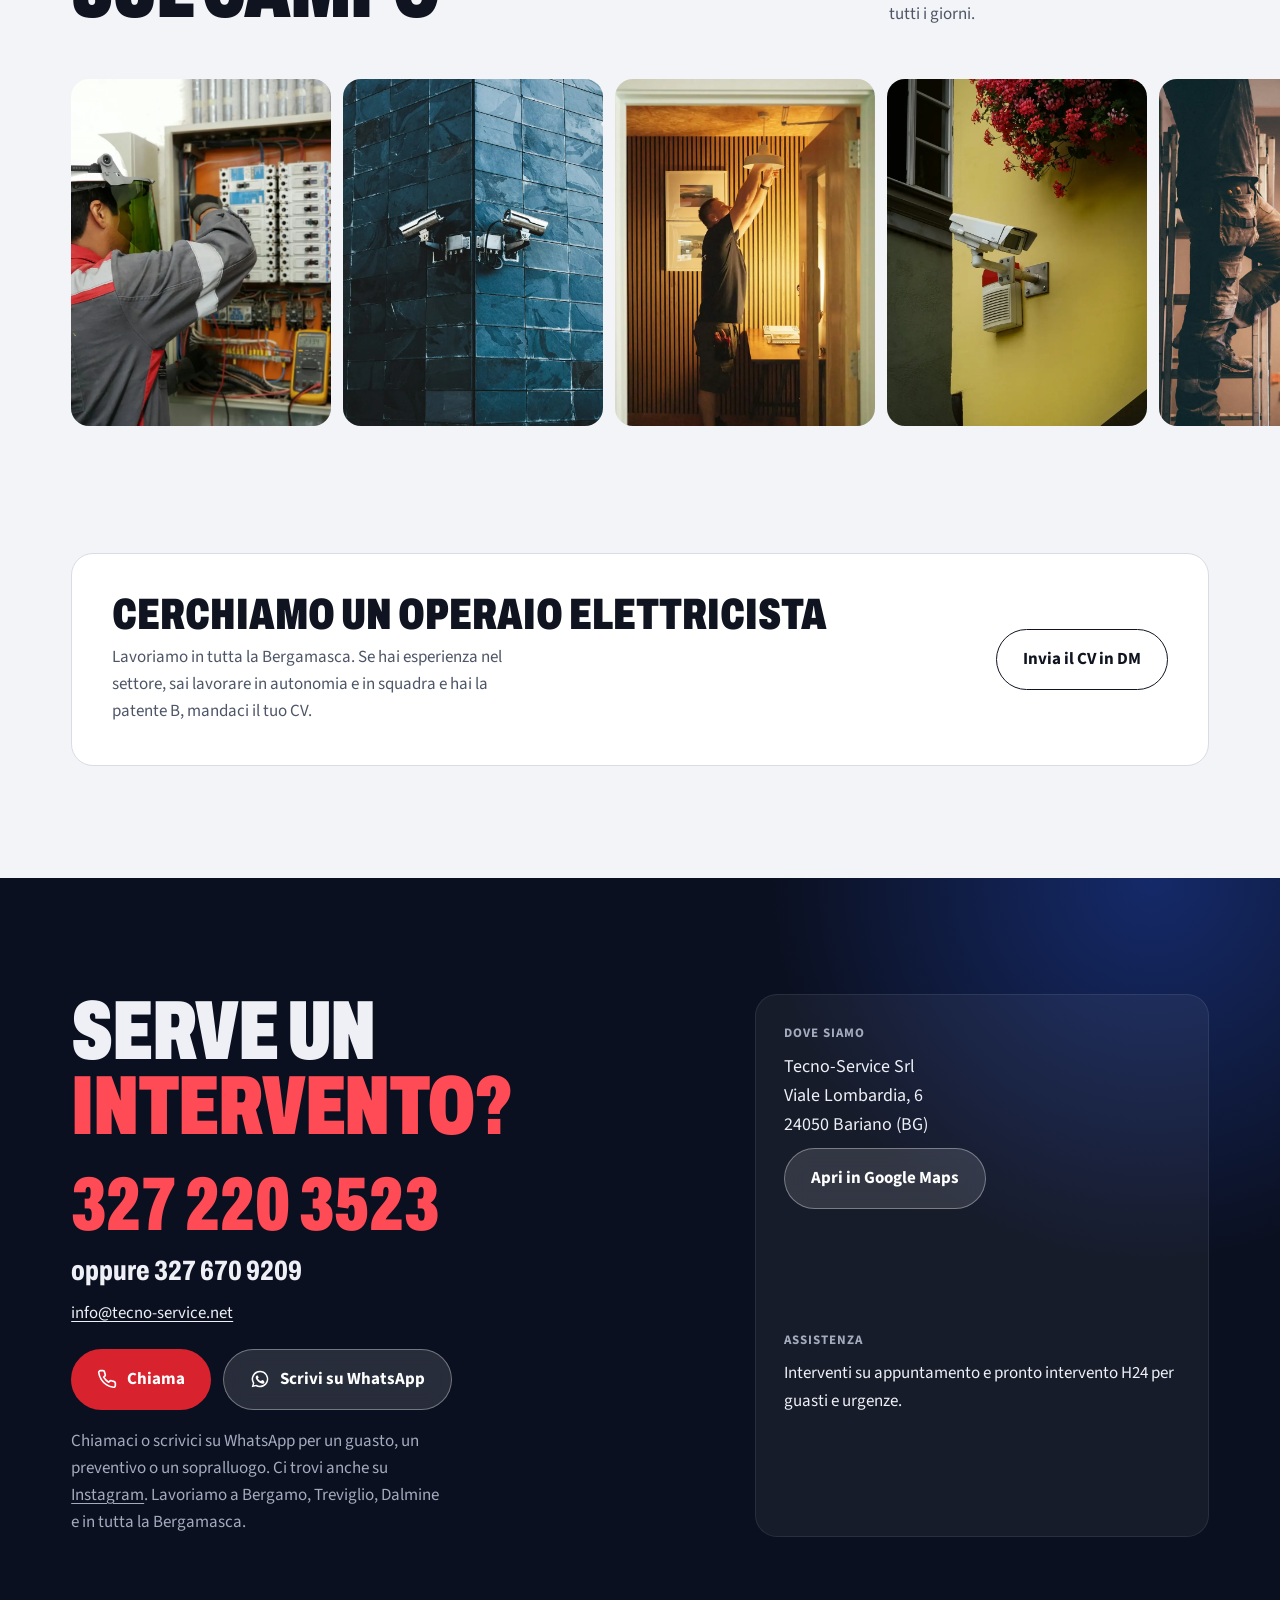
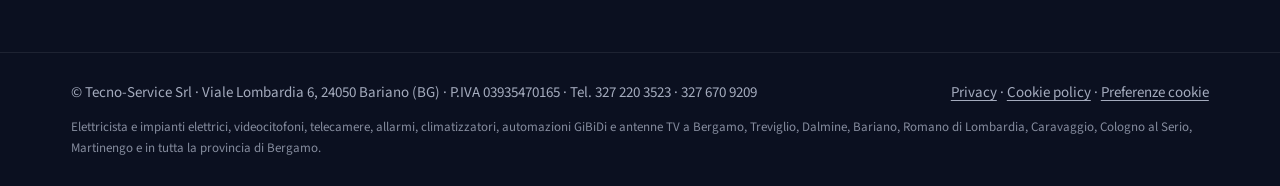
==== commit 92ba8b70: "Foto allarmi, P.IVA" ====
--- a/index.html
+++ b/index.html
@@ -224,7 +224,7 @@
 .mail-line a { color: inherit; text-decoration: underline; text-underline-offset: 3px; }
 </style>
 
-<script type="application/ld+json">{"@context": "https://schema.org", "@type": "Electrician", "name": "Tecno-Service Srl", "description": "Elettricista a Bariano (BG): impianti elettrici, installazione e assistenza di videocitofoni, telecamere, allarmi, climatizzatori, automazioni GiBiDi e antenne TV in provincia di Bergamo.", "address": {"@type": "PostalAddress", "streetAddress": "Viale Lombardia 6", "postalCode": "24050", "addressLocality": "Bariano", "addressRegion": "BG", "addressCountry": "IT"}, "areaServed": [{"@type": "City", "name": "Bergamo"}, {"@type": "City", "name": "Treviglio"}, {"@type": "City", "name": "Dalmine"}, {"@type": "City", "name": "Bariano"}, {"@type": "City", "name": "Romano di Lombardia"}, {"@type": "City", "name": "Caravaggio"}, {"@type": "City", "name": "Cologno al Serio"}, {"@type": "City", "name": "Martinengo"}, {"@type": "AdministrativeArea", "name": "Provincia di Bergamo"}], "hasOfferCatalog": {"@type": "OfferCatalog", "name": "Servizi", "itemListElement": [{"@type": "Offer", "itemOffered": {"@type": "Service", "name": "Installazione videocitofoni"}}, {"@type": "Offer", "itemOffered": {"@type": "Service", "name": "Impianti di videosorveglianza"}}, {"@type": "Offer", "itemOffered": {"@type": "Service", "name": "Impianti antifurto"}}, {"@type": "Offer", "itemOffered": {"@type": "Service", "name": "Installazione climatizzatori (azienda certificata F-Gas)"}}, {"@type": "Offer", "itemOffered": {"@type": "Service", "name": "Automazioni cancelli e assistenza GiBiDi"}}, {"@type": "Offer", "itemOffered": {"@type": "Service", "name": "Antenne TV e satellitari"}}, {"@type": "Offer", "itemOffered": {"@type": "Service", "name": "Impianti elettrici civili e industriali"}}, {"@type": "Offer", "itemOffered": {"@type": "Service", "name": "Servizi elettrici condominiali"}}]}, "telephone": "+39 327 220 3523", "email": "info@tecno-service.net", "url": "https://www.tecno-service.net/", "sameAs": ["https://www.instagram.com/tecno_service.srl/"], "hasCredential": {"@type": "EducationalOccupationalCredential", "name": "Certificazione F-Gas impresa (Reg. UE 2015/2067)", "identifier": "FGAS-A15411", "recognizedBy": {"@type": "Organization", "name": "Apave Certification Italia"}}}</script>
+<script type="application/ld+json">{"@context": "https://schema.org", "@type": "Electrician", "name": "Tecno-Service Srl", "description": "Elettricista a Bariano (BG): impianti elettrici, installazione e assistenza di videocitofoni, telecamere, allarmi, climatizzatori, automazioni GiBiDi e antenne TV in provincia di Bergamo.", "address": {"@type": "PostalAddress", "streetAddress": "Viale Lombardia 6", "postalCode": "24050", "addressLocality": "Bariano", "addressRegion": "BG", "addressCountry": "IT"}, "areaServed": [{"@type": "City", "name": "Bergamo"}, {"@type": "City", "name": "Treviglio"}, {"@type": "City", "name": "Dalmine"}, {"@type": "City", "name": "Bariano"}, {"@type": "City", "name": "Romano di Lombardia"}, {"@type": "City", "name": "Caravaggio"}, {"@type": "City", "name": "Cologno al Serio"}, {"@type": "City", "name": "Martinengo"}, {"@type": "AdministrativeArea", "name": "Provincia di Bergamo"}], "hasOfferCatalog": {"@type": "OfferCatalog", "name": "Servizi", "itemListElement": [{"@type": "Offer", "itemOffered": {"@type": "Service", "name": "Installazione videocitofoni"}}, {"@type": "Offer", "itemOffered": {"@type": "Service", "name": "Impianti di videosorveglianza"}}, {"@type": "Offer", "itemOffered": {"@type": "Service", "name": "Impianti antifurto"}}, {"@type": "Offer", "itemOffered": {"@type": "Service", "name": "Installazione climatizzatori (azienda certificata F-Gas)"}}, {"@type": "Offer", "itemOffered": {"@type": "Service", "name": "Automazioni cancelli e assistenza GiBiDi"}}, {"@type": "Offer", "itemOffered": {"@type": "Service", "name": "Antenne TV e satellitari"}}, {"@type": "Offer", "itemOffered": {"@type": "Service", "name": "Impianti elettrici civili e industriali"}}, {"@type": "Offer", "itemOffered": {"@type": "Service", "name": "Servizi elettrici condominiali"}}]}, "telephone": "+39 327 220 3523", "email": "info@tecno-service.net", "vatID": "IT03935470165", "url": "https://www.tecno-service.net/", "sameAs": ["https://www.instagram.com/tecno_service.srl/"], "hasCredential": {"@type": "EducationalOccupationalCredential", "name": "Certificazione F-Gas impresa (Reg. UE 2015/2067)", "identifier": "FGAS-A15411", "recognizedBy": {"@type": "Organization", "name": "Apave Certification Italia"}}}</script>
 
 </head>
 <body>
@@ -375,7 +375,7 @@
 
 <footer>
   <div class="wrap">
-    <span>© Tecno-Service Srl · Viale Lombardia 6, 24050 Bariano (BG) · Tel. 327 220 3523 · 327 670 9209</span>
+    <span>© Tecno-Service Srl · Viale Lombardia 6, 24050 Bariano (BG) · P.IVA 03935470165 · Tel. 327 220 3523 · 327 670 9209</span>
     
     <span class="legal-links"><a href="privacy.html">Privacy</a> · <a href="cookie.html">Cookie policy</a> · <a href="#" data-cookie-prefs>Preferenze cookie</a></span>
     <span class="areas">Elettricista e impianti elettrici, videocitofoni, telecamere, allarmi, climatizzatori, automazioni GiBiDi e antenne TV a Bergamo, Treviglio, Dalmine, Bariano, Romano di Lombardia, Caravaggio, Cologno al Serio, Martinengo e in tutta la provincia di Bergamo.</span>
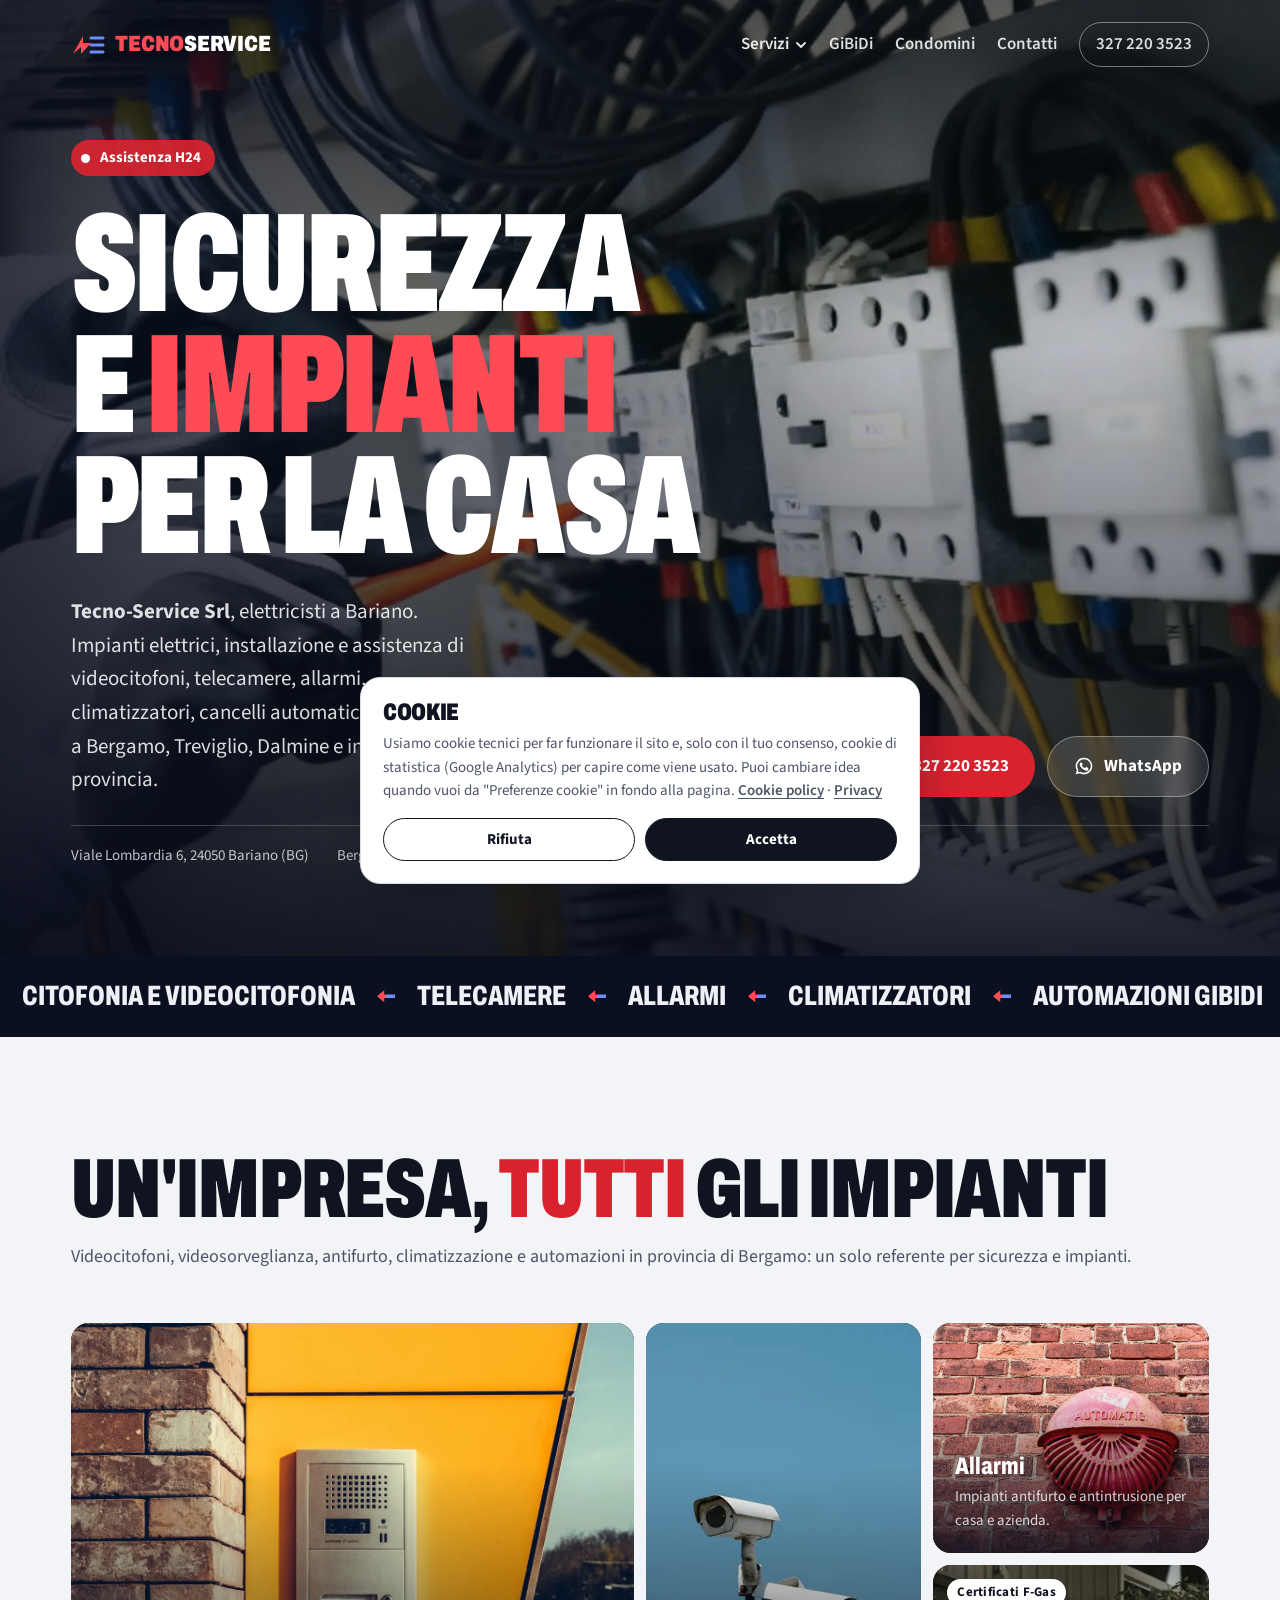
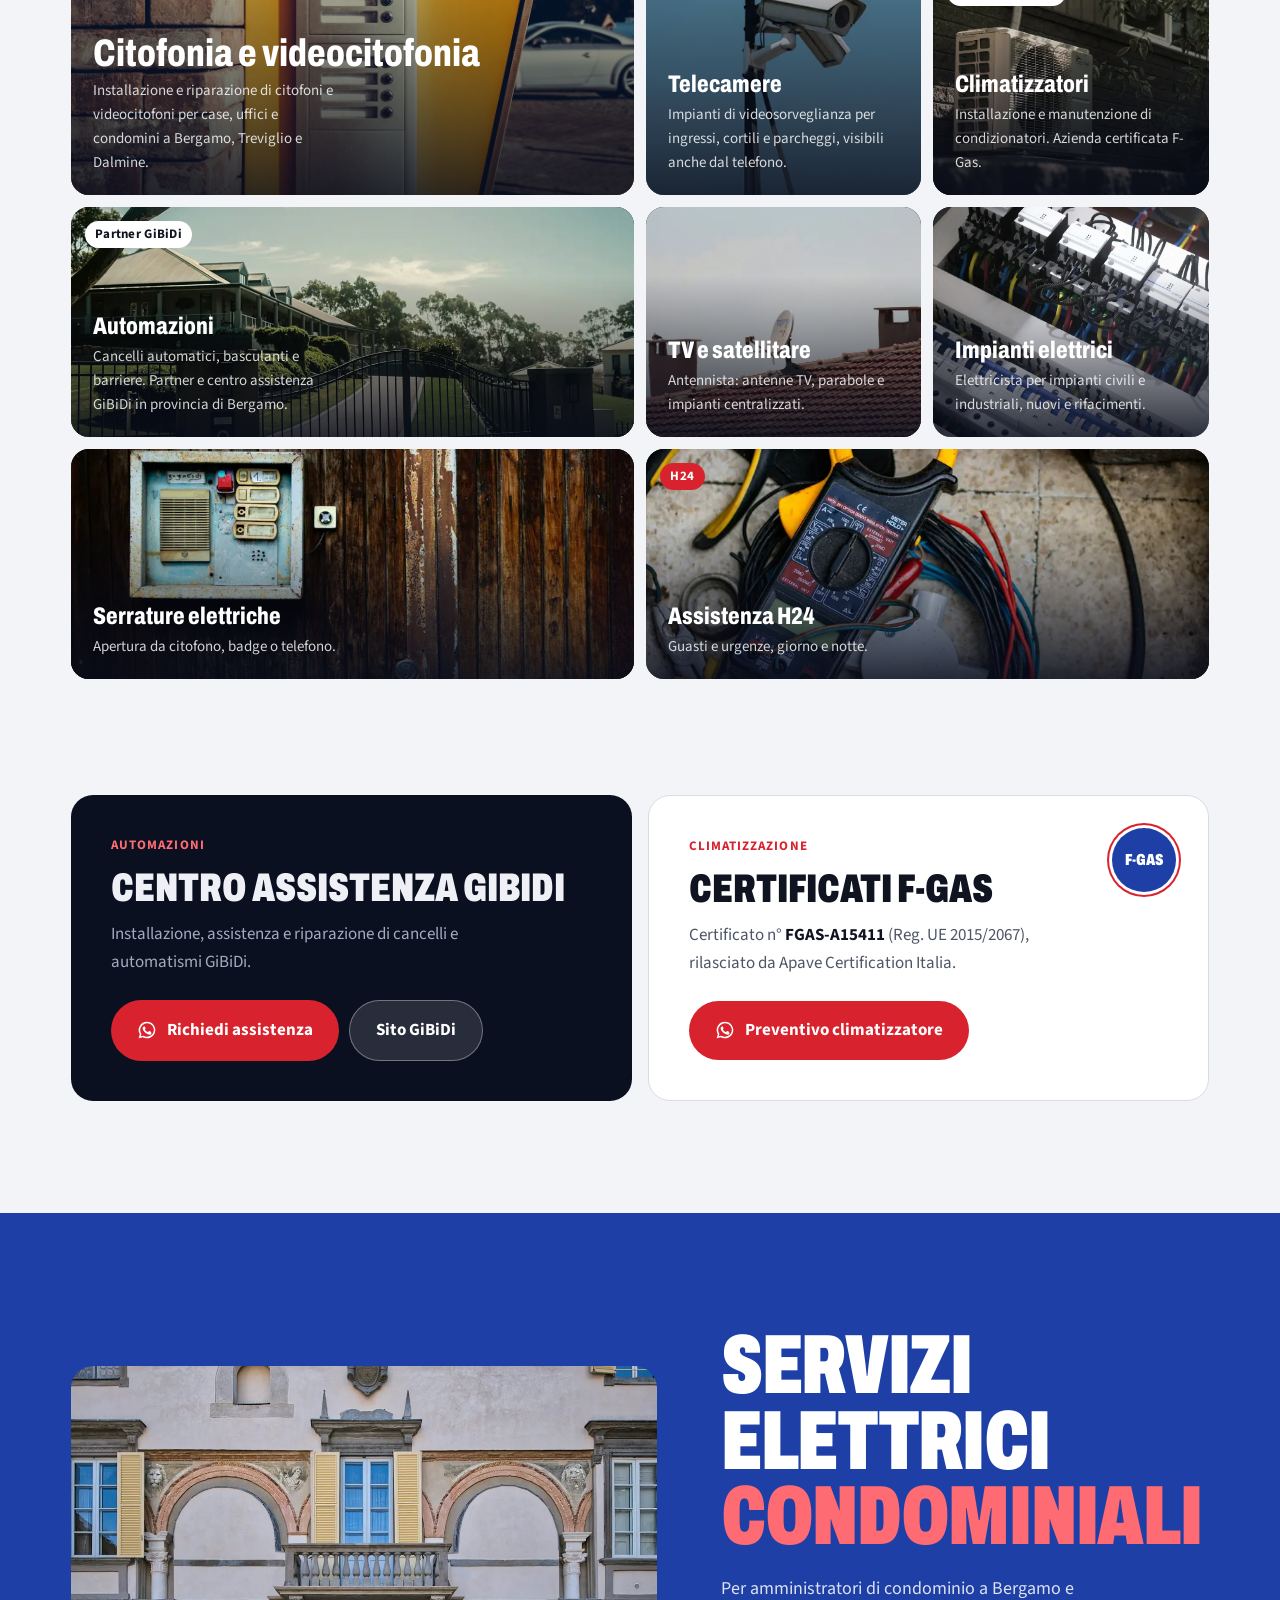
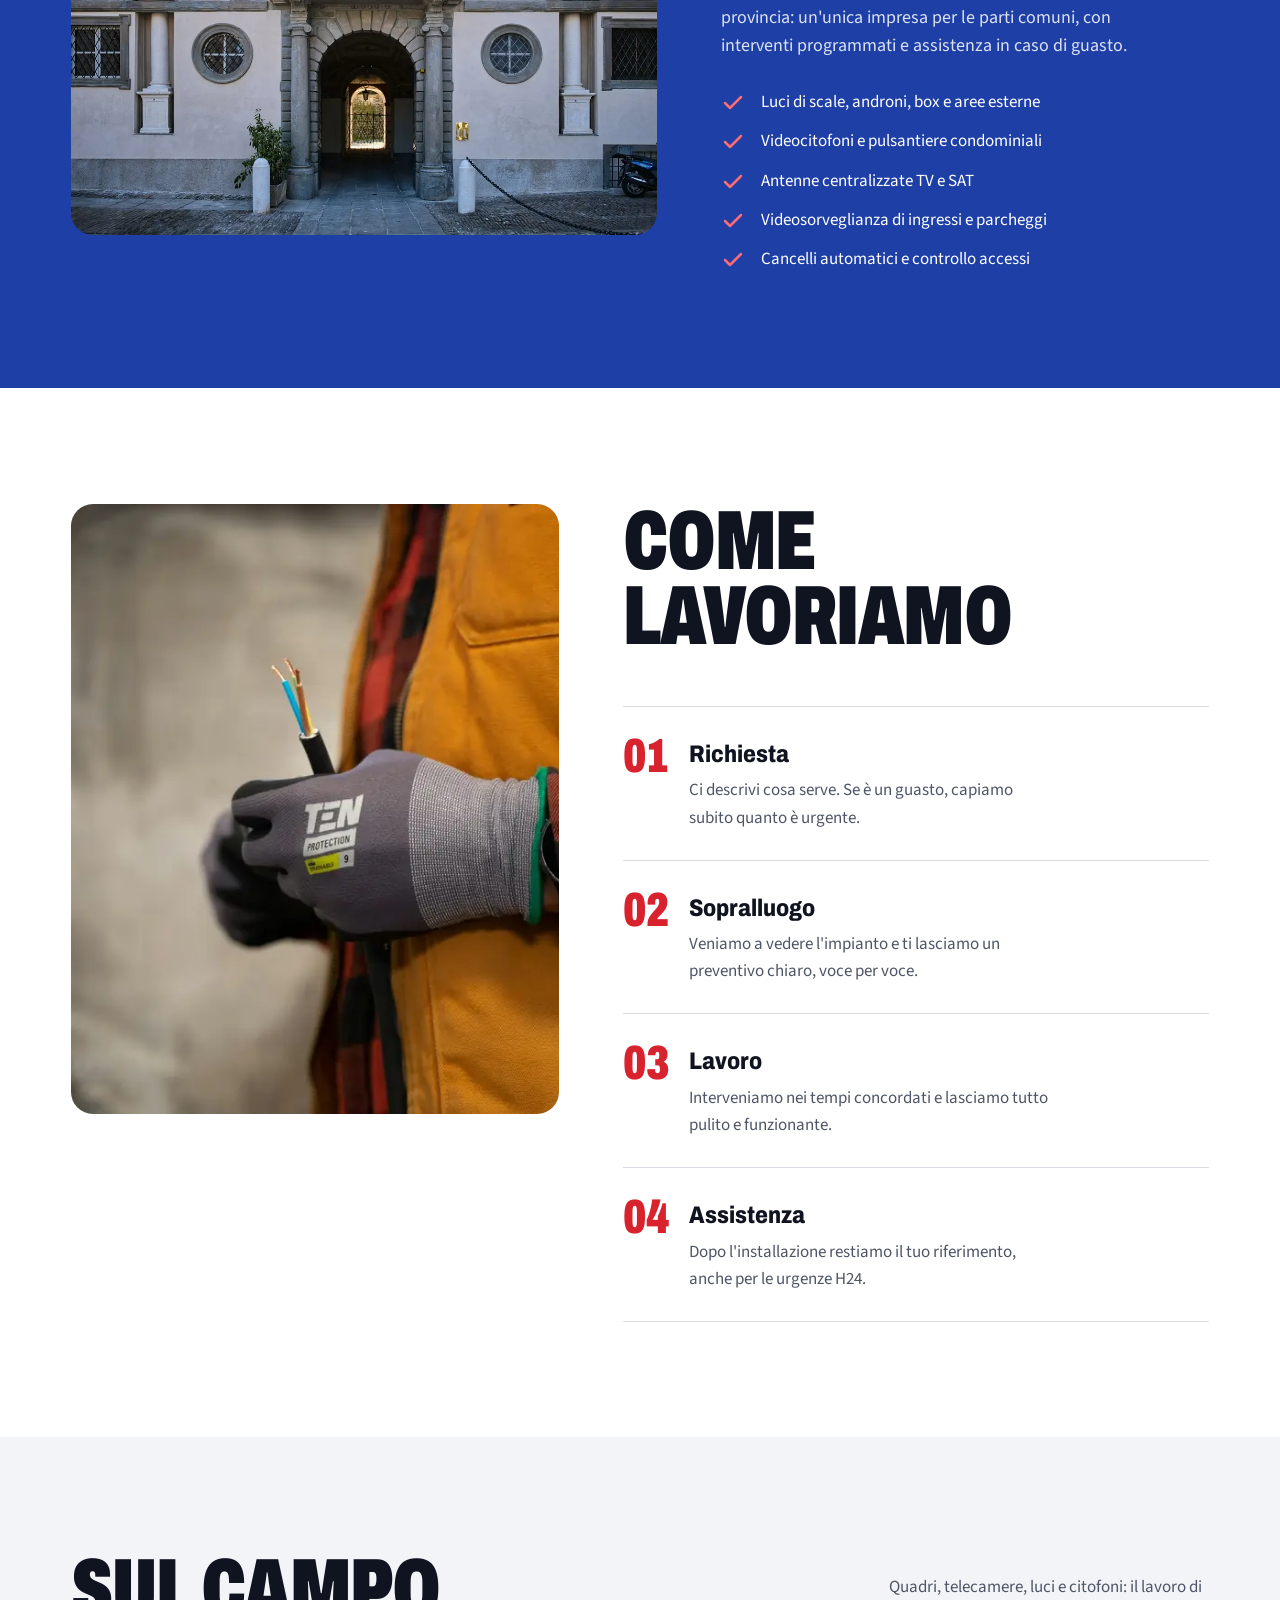
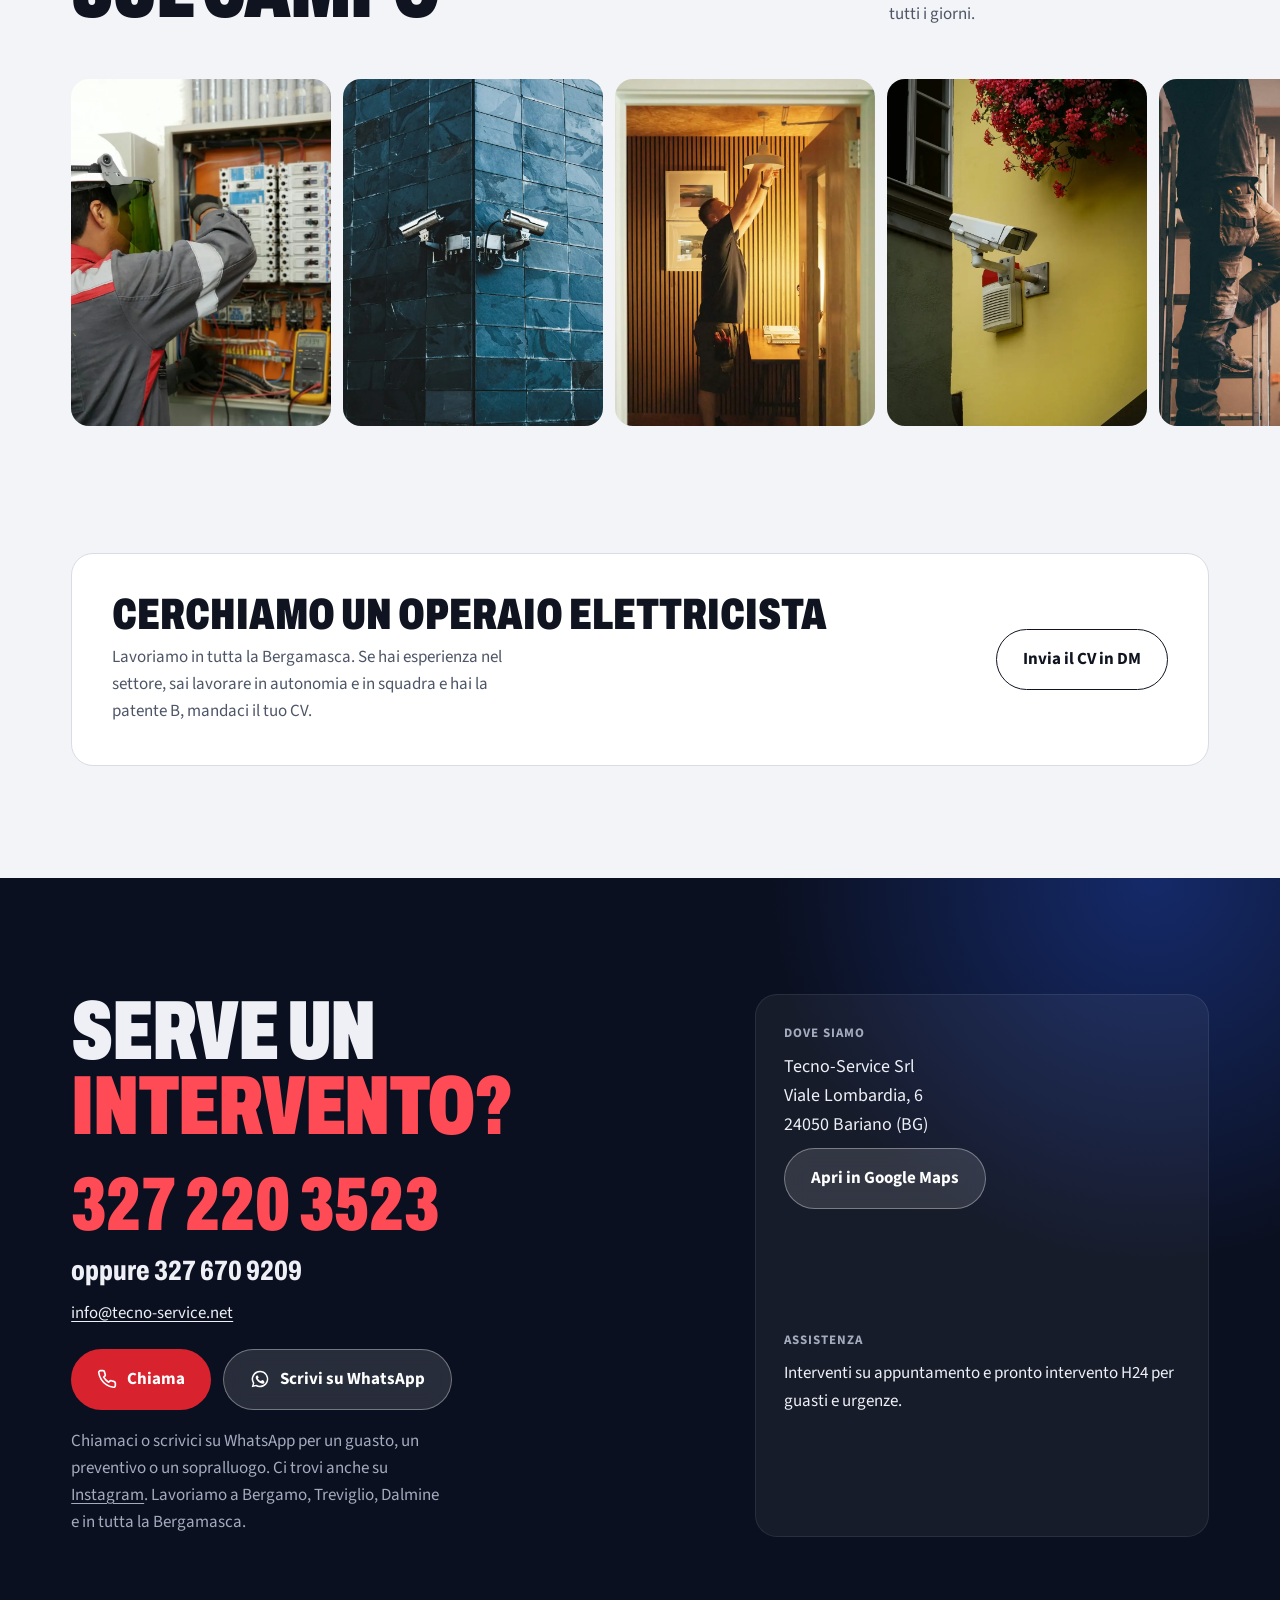
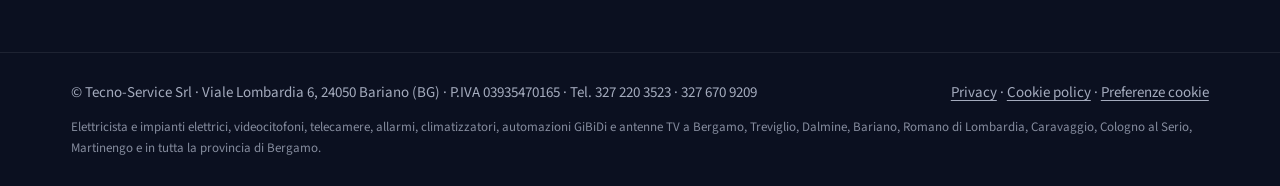
==== commit da1d83e0: "WhatsApp: nuovo numero 327 220 3523" ====
--- a/index.html
+++ b/index.html
@@ -249,7 +249,7 @@
       <p class="lead"><strong>Tecno-Service Srl</strong>, elettricisti a Bariano. Impianti elettrici, installazione e assistenza di videocitofoni, telecamere, allarmi, climatizzatori, cancelli automatici e antenne TV a Bergamo, Treviglio, Dalmine e in tutta la provincia.</p>
       <div class="actions">
         <a class="btn primary" href="tel:+393272203523"><svg viewBox="0 0 24 24" fill="none" stroke="currentColor" stroke-width="2" stroke-linecap="round" stroke-linejoin="round" aria-hidden="true"><path d="M22 16.9v3a2 2 0 0 1-2.2 2 19.8 19.8 0 0 1-8.6-3.1 19.5 19.5 0 0 1-6-6A19.8 19.8 0 0 1 2.1 4.2 2 2 0 0 1 4.1 2h3a2 2 0 0 1 2 1.7c.1.9.4 1.8.7 2.7a2 2 0 0 1-.5 2.1L8 9.8a16 16 0 0 0 6 6l1.3-1.3a2 2 0 0 1 2.1-.4c.9.3 1.8.6 2.7.7a2 2 0 0 1 1.7 2z"/></svg>Chiama 327 220 3523</a>
-        <a class="btn glass wa" href="https://wa.me/393276709209" target="_blank" rel="noopener"><svg viewBox="0 0 24 24" fill="currentColor" aria-hidden="true"><path d="M12 2a10 10 0 0 0-8.6 15.1L2 22l5-1.3A10 10 0 1 0 12 2zm0 18.2a8.2 8.2 0 0 1-4.2-1.2l-.3-.2-3 .8.8-2.9-.2-.3A8.2 8.2 0 1 1 12 20.2zm4.5-6.1c-.2-.1-1.5-.7-1.7-.8-.2-.1-.4-.1-.6.1l-.8 1c-.1.2-.3.2-.5.1a6.7 6.7 0 0 1-3.3-2.9c-.2-.4.2-.4.7-1.3.1-.2 0-.3 0-.4l-.8-1.8c-.2-.5-.4-.4-.6-.4h-.5a1 1 0 0 0-.7.3 3 3 0 0 0-.9 2.2 5.2 5.2 0 0 0 1.1 2.7 11.8 11.8 0 0 0 4.5 4c1.7.7 2.3.8 3.1.7.5-.1 1.5-.6 1.7-1.2.2-.6.2-1.1.2-1.2-.1-.1-.3-.2-.5-.3z"/></svg>WhatsApp</a>
+        <a class="btn glass wa" href="https://wa.me/393272203523" target="_blank" rel="noopener"><svg viewBox="0 0 24 24" fill="currentColor" aria-hidden="true"><path d="M12 2a10 10 0 0 0-8.6 15.1L2 22l5-1.3A10 10 0 1 0 12 2zm0 18.2a8.2 8.2 0 0 1-4.2-1.2l-.3-.2-3 .8.8-2.9-.2-.3A8.2 8.2 0 1 1 12 20.2zm4.5-6.1c-.2-.1-1.5-.7-1.7-.8-.2-.1-.4-.1-.6.1l-.8 1c-.1.2-.3.2-.5.1a6.7 6.7 0 0 1-3.3-2.9c-.2-.4.2-.4.7-1.3.1-.2 0-.3 0-.4l-.8-1.8c-.2-.5-.4-.4-.6-.4h-.5a1 1 0 0 0-.7.3 3 3 0 0 0-.9 2.2 5.2 5.2 0 0 0 1.1 2.7 11.8 11.8 0 0 0 4.5 4c1.7.7 2.3.8 3.1.7.5-.1 1.5-.6 1.7-1.2.2-.6.2-1.1.2-1.2-.1-.1-.3-.2-.5-.3z"/></svg>WhatsApp</a>
       </div>
     </div>
     <div class="hero-meta"><span>Viale Lombardia 6, 24050 Bariano (BG)</span><span>Bergamo, Treviglio, Dalmine e tutta la Bergamasca</span><span>Servizi elettrici condominiali</span></div>
@@ -283,7 +283,7 @@
         <h3>Centro assistenza GiBiDi</h3>
         <p>Installazione, assistenza e riparazione di cancelli e automatismi GiBiDi.</p>
         <div class="duo-actions">
-          <a class="btn primary" href="https://wa.me/393276709209" target="_blank" rel="noopener"><svg viewBox="0 0 24 24" fill="currentColor" aria-hidden="true"><path d="M12 2a10 10 0 0 0-8.6 15.1L2 22l5-1.3A10 10 0 1 0 12 2zm0 18.2a8.2 8.2 0 0 1-4.2-1.2l-.3-.2-3 .8.8-2.9-.2-.3A8.2 8.2 0 1 1 12 20.2zm4.5-6.1c-.2-.1-1.5-.7-1.7-.8-.2-.1-.4-.1-.6.1l-.8 1c-.1.2-.3.2-.5.1a6.7 6.7 0 0 1-3.3-2.9c-.2-.4.2-.4.7-1.3.1-.2 0-.3 0-.4l-.8-1.8c-.2-.5-.4-.4-.6-.4h-.5a1 1 0 0 0-.7.3 3 3 0 0 0-.9 2.2 5.2 5.2 0 0 0 1.1 2.7 11.8 11.8 0 0 0 4.5 4c1.7.7 2.3.8 3.1.7.5-.1 1.5-.6 1.7-1.2.2-.6.2-1.1.2-1.2-.1-.1-.3-.2-.5-.3z"/></svg>Richiedi assistenza</a>
+          <a class="btn primary" href="https://wa.me/393272203523" target="_blank" rel="noopener"><svg viewBox="0 0 24 24" fill="currentColor" aria-hidden="true"><path d="M12 2a10 10 0 0 0-8.6 15.1L2 22l5-1.3A10 10 0 1 0 12 2zm0 18.2a8.2 8.2 0 0 1-4.2-1.2l-.3-.2-3 .8.8-2.9-.2-.3A8.2 8.2 0 1 1 12 20.2zm4.5-6.1c-.2-.1-1.5-.7-1.7-.8-.2-.1-.4-.1-.6.1l-.8 1c-.1.2-.3.2-.5.1a6.7 6.7 0 0 1-3.3-2.9c-.2-.4.2-.4.7-1.3.1-.2 0-.3 0-.4l-.8-1.8c-.2-.5-.4-.4-.6-.4h-.5a1 1 0 0 0-.7.3 3 3 0 0 0-.9 2.2 5.2 5.2 0 0 0 1.1 2.7 11.8 11.8 0 0 0 4.5 4c1.7.7 2.3.8 3.1.7.5-.1 1.5-.6 1.7-1.2.2-.6.2-1.1.2-1.2-.1-.1-.3-.2-.5-.3z"/></svg>Richiedi assistenza</a>
           <a class="btn glass" href="https://www.gibidi.com" target="_blank" rel="noopener">Sito GiBiDi</a>
         </div>
       </article>
@@ -292,7 +292,7 @@
         <h3 style="padding-right:64px">Certificati <span style="white-space:nowrap">F-Gas</span></h3>
         <p>Certificato n° <strong style="user-select:all">FGAS-A15411</strong> (Reg. UE 2015/2067), rilasciato da Apave Certification Italia.</p>
         <div class="duo-actions">
-          <a class="btn primary" href="https://wa.me/393276709209" target="_blank" rel="noopener"><svg viewBox="0 0 24 24" fill="currentColor" aria-hidden="true"><path d="M12 2a10 10 0 0 0-8.6 15.1L2 22l5-1.3A10 10 0 1 0 12 2zm0 18.2a8.2 8.2 0 0 1-4.2-1.2l-.3-.2-3 .8.8-2.9-.2-.3A8.2 8.2 0 1 1 12 20.2zm4.5-6.1c-.2-.1-1.5-.7-1.7-.8-.2-.1-.4-.1-.6.1l-.8 1c-.1.2-.3.2-.5.1a6.7 6.7 0 0 1-3.3-2.9c-.2-.4.2-.4.7-1.3.1-.2 0-.3 0-.4l-.8-1.8c-.2-.5-.4-.4-.6-.4h-.5a1 1 0 0 0-.7.3 3 3 0 0 0-.9 2.2 5.2 5.2 0 0 0 1.1 2.7 11.8 11.8 0 0 0 4.5 4c1.7.7 2.3.8 3.1.7.5-.1 1.5-.6 1.7-1.2.2-.6.2-1.1.2-1.2-.1-.1-.3-.2-.5-.3z"/></svg>Preventivo climatizzatore</a>
+          <a class="btn primary" href="https://wa.me/393272203523" target="_blank" rel="noopener"><svg viewBox="0 0 24 24" fill="currentColor" aria-hidden="true"><path d="M12 2a10 10 0 0 0-8.6 15.1L2 22l5-1.3A10 10 0 1 0 12 2zm0 18.2a8.2 8.2 0 0 1-4.2-1.2l-.3-.2-3 .8.8-2.9-.2-.3A8.2 8.2 0 1 1 12 20.2zm4.5-6.1c-.2-.1-1.5-.7-1.7-.8-.2-.1-.4-.1-.6.1l-.8 1c-.1.2-.3.2-.5.1a6.7 6.7 0 0 1-3.3-2.9c-.2-.4.2-.4.7-1.3.1-.2 0-.3 0-.4l-.8-1.8c-.2-.5-.4-.4-.6-.4h-.5a1 1 0 0 0-.7.3 3 3 0 0 0-.9 2.2 5.2 5.2 0 0 0 1.1 2.7 11.8 11.8 0 0 0 4.5 4c1.7.7 2.3.8 3.1.7.5-.1 1.5-.6 1.7-1.2.2-.6.2-1.1.2-1.2-.1-.1-.3-.2-.5-.3z"/></svg>Preventivo climatizzatore</a>
         </div>
       </article>
     </div>
@@ -361,7 +361,7 @@
         <a class="handle" href="tel:+393272203523" style="user-select:all">327 220 3523</a>
         <p class="alt-num">oppure <a href="tel:+393276709209" style="user-select:all">327 670 9209</a></p>
         <p class="mail-line"><a href="mailto:info@tecno-service.net">info@tecno-service.net</a></p>
-        <div class="actions" style="margin-top:22px"><a class="btn primary" href="tel:+393272203523"><svg viewBox="0 0 24 24" fill="none" stroke="currentColor" stroke-width="2" stroke-linecap="round" stroke-linejoin="round" aria-hidden="true"><path d="M22 16.9v3a2 2 0 0 1-2.2 2 19.8 19.8 0 0 1-8.6-3.1 19.5 19.5 0 0 1-6-6A19.8 19.8 0 0 1 2.1 4.2 2 2 0 0 1 4.1 2h3a2 2 0 0 1 2 1.7c.1.9.4 1.8.7 2.7a2 2 0 0 1-.5 2.1L8 9.8a16 16 0 0 0 6 6l1.3-1.3a2 2 0 0 1 2.1-.4c.9.3 1.8.6 2.7.7a2 2 0 0 1 1.7 2z"/></svg>Chiama</a><a class="btn glass" href="https://wa.me/393276709209" target="_blank" rel="noopener"><svg viewBox="0 0 24 24" fill="currentColor" aria-hidden="true"><path d="M12 2a10 10 0 0 0-8.6 15.1L2 22l5-1.3A10 10 0 1 0 12 2zm0 18.2a8.2 8.2 0 0 1-4.2-1.2l-.3-.2-3 .8.8-2.9-.2-.3A8.2 8.2 0 1 1 12 20.2zm4.5-6.1c-.2-.1-1.5-.7-1.7-.8-.2-.1-.4-.1-.6.1l-.8 1c-.1.2-.3.2-.5.1a6.7 6.7 0 0 1-3.3-2.9c-.2-.4.2-.4.7-1.3.1-.2 0-.3 0-.4l-.8-1.8c-.2-.5-.4-.4-.6-.4h-.5a1 1 0 0 0-.7.3 3 3 0 0 0-.9 2.2 5.2 5.2 0 0 0 1.1 2.7 11.8 11.8 0 0 0 4.5 4c1.7.7 2.3.8 3.1.7.5-.1 1.5-.6 1.7-1.2.2-.6.2-1.1.2-1.2-.1-.1-.3-.2-.5-.3z"/></svg>Scrivi su WhatsApp</a></div>
+        <div class="actions" style="margin-top:22px"><a class="btn primary" href="tel:+393272203523"><svg viewBox="0 0 24 24" fill="none" stroke="currentColor" stroke-width="2" stroke-linecap="round" stroke-linejoin="round" aria-hidden="true"><path d="M22 16.9v3a2 2 0 0 1-2.2 2 19.8 19.8 0 0 1-8.6-3.1 19.5 19.5 0 0 1-6-6A19.8 19.8 0 0 1 2.1 4.2 2 2 0 0 1 4.1 2h3a2 2 0 0 1 2 1.7c.1.9.4 1.8.7 2.7a2 2 0 0 1-.5 2.1L8 9.8a16 16 0 0 0 6 6l1.3-1.3a2 2 0 0 1 2.1-.4c.9.3 1.8.6 2.7.7a2 2 0 0 1 1.7 2z"/></svg>Chiama</a><a class="btn glass" href="https://wa.me/393272203523" target="_blank" rel="noopener"><svg viewBox="0 0 24 24" fill="currentColor" aria-hidden="true"><path d="M12 2a10 10 0 0 0-8.6 15.1L2 22l5-1.3A10 10 0 1 0 12 2zm0 18.2a8.2 8.2 0 0 1-4.2-1.2l-.3-.2-3 .8.8-2.9-.2-.3A8.2 8.2 0 1 1 12 20.2zm4.5-6.1c-.2-.1-1.5-.7-1.7-.8-.2-.1-.4-.1-.6.1l-.8 1c-.1.2-.3.2-.5.1a6.7 6.7 0 0 1-3.3-2.9c-.2-.4.2-.4.7-1.3.1-.2 0-.3 0-.4l-.8-1.8c-.2-.5-.4-.4-.6-.4h-.5a1 1 0 0 0-.7.3 3 3 0 0 0-.9 2.2 5.2 5.2 0 0 0 1.1 2.7 11.8 11.8 0 0 0 4.5 4c1.7.7 2.3.8 3.1.7.5-.1 1.5-.6 1.7-1.2.2-.6.2-1.1.2-1.2-.1-.1-.3-.2-.5-.3z"/></svg>Scrivi su WhatsApp</a></div>
         <p class="soft" style="margin-top:18px; max-width:46ch">Chiamaci o scrivici su WhatsApp per un guasto, un preventivo o un sopralluogo. Ci trovi anche su <a href="https://www.instagram.com/tecno_service.srl/" target="_blank" rel="noopener">Instagram</a>. Lavoriamo a Bergamo, Treviglio, Dalmine e in tutta la Bergamasca.</p>
       </div>
       <div class="card">
@@ -382,7 +382,7 @@
   </div>
 </footer>
 
-<div class="sticky-cta"><a class="btn primary" href="tel:+393272203523"><svg viewBox="0 0 24 24" fill="none" stroke="currentColor" stroke-width="2" stroke-linecap="round" stroke-linejoin="round" aria-hidden="true"><path d="M22 16.9v3a2 2 0 0 1-2.2 2 19.8 19.8 0 0 1-8.6-3.1 19.5 19.5 0 0 1-6-6A19.8 19.8 0 0 1 2.1 4.2 2 2 0 0 1 4.1 2h3a2 2 0 0 1 2 1.7c.1.9.4 1.8.7 2.7a2 2 0 0 1-.5 2.1L8 9.8a16 16 0 0 0 6 6l1.3-1.3a2 2 0 0 1 2.1-.4c.9.3 1.8.6 2.7.7a2 2 0 0 1 1.7 2z"/></svg>Chiama</a><a class="btn wa-solid" href="https://wa.me/393276709209" target="_blank" rel="noopener"><svg viewBox="0 0 24 24" fill="currentColor" aria-hidden="true"><path d="M12 2a10 10 0 0 0-8.6 15.1L2 22l5-1.3A10 10 0 1 0 12 2zm0 18.2a8.2 8.2 0 0 1-4.2-1.2l-.3-.2-3 .8.8-2.9-.2-.3A8.2 8.2 0 1 1 12 20.2zm4.5-6.1c-.2-.1-1.5-.7-1.7-.8-.2-.1-.4-.1-.6.1l-.8 1c-.1.2-.3.2-.5.1a6.7 6.7 0 0 1-3.3-2.9c-.2-.4.2-.4.7-1.3.1-.2 0-.3 0-.4l-.8-1.8c-.2-.5-.4-.4-.6-.4h-.5a1 1 0 0 0-.7.3 3 3 0 0 0-.9 2.2 5.2 5.2 0 0 0 1.1 2.7 11.8 11.8 0 0 0 4.5 4c1.7.7 2.3.8 3.1.7.5-.1 1.5-.6 1.7-1.2.2-.6.2-1.1.2-1.2-.1-.1-.3-.2-.5-.3z"/></svg>WhatsApp</a></div>
+<div class="sticky-cta"><a class="btn primary" href="tel:+393272203523"><svg viewBox="0 0 24 24" fill="none" stroke="currentColor" stroke-width="2" stroke-linecap="round" stroke-linejoin="round" aria-hidden="true"><path d="M22 16.9v3a2 2 0 0 1-2.2 2 19.8 19.8 0 0 1-8.6-3.1 19.5 19.5 0 0 1-6-6A19.8 19.8 0 0 1 2.1 4.2 2 2 0 0 1 4.1 2h3a2 2 0 0 1 2 1.7c.1.9.4 1.8.7 2.7a2 2 0 0 1-.5 2.1L8 9.8a16 16 0 0 0 6 6l1.3-1.3a2 2 0 0 1 2.1-.4c.9.3 1.8.6 2.7.7a2 2 0 0 1 1.7 2z"/></svg>Chiama</a><a class="btn wa-solid" href="https://wa.me/393272203523" target="_blank" rel="noopener"><svg viewBox="0 0 24 24" fill="currentColor" aria-hidden="true"><path d="M12 2a10 10 0 0 0-8.6 15.1L2 22l5-1.3A10 10 0 1 0 12 2zm0 18.2a8.2 8.2 0 0 1-4.2-1.2l-.3-.2-3 .8.8-2.9-.2-.3A8.2 8.2 0 1 1 12 20.2zm4.5-6.1c-.2-.1-1.5-.7-1.7-.8-.2-.1-.4-.1-.6.1l-.8 1c-.1.2-.3.2-.5.1a6.7 6.7 0 0 1-3.3-2.9c-.2-.4.2-.4.7-1.3.1-.2 0-.3 0-.4l-.8-1.8c-.2-.5-.4-.4-.6-.4h-.5a1 1 0 0 0-.7.3 3 3 0 0 0-.9 2.2 5.2 5.2 0 0 0 1.1 2.7 11.8 11.8 0 0 0 4.5 4c1.7.7 2.3.8 3.1.7.5-.1 1.5-.6 1.7-1.2.2-.6.2-1.1.2-1.2-.1-.1-.3-.2-.5-.3z"/></svg>WhatsApp</a></div>
 <script>(function(){document.addEventListener("click",function(e){document.querySelectorAll("details.dd[open]").forEach(function(d){if(!d.contains(e.target))d.removeAttribute("open")})});document.addEventListener("keydown",function(e){if(e.key==="Escape")document.querySelectorAll("details.dd[open]").forEach(function(d){d.removeAttribute("open")})})})();</script>
 <script id="cookie-consent">
 (function () {
